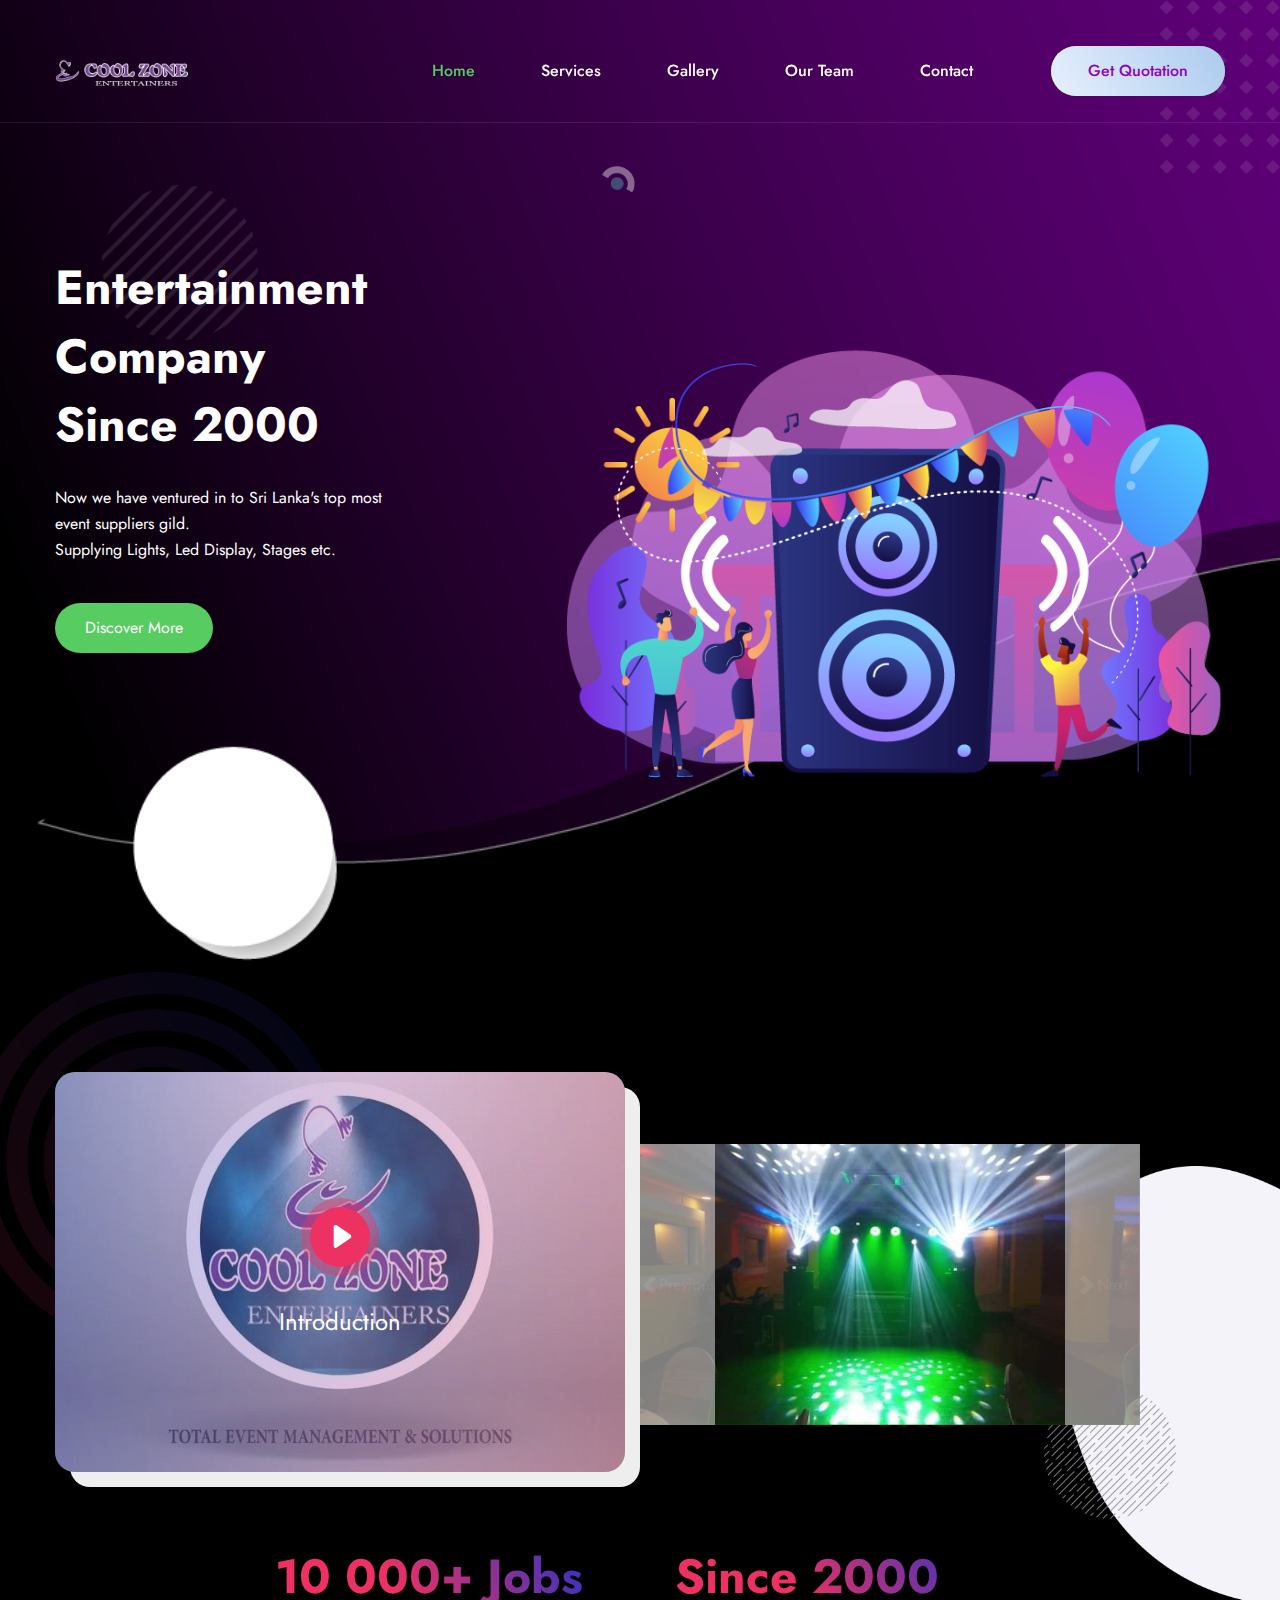
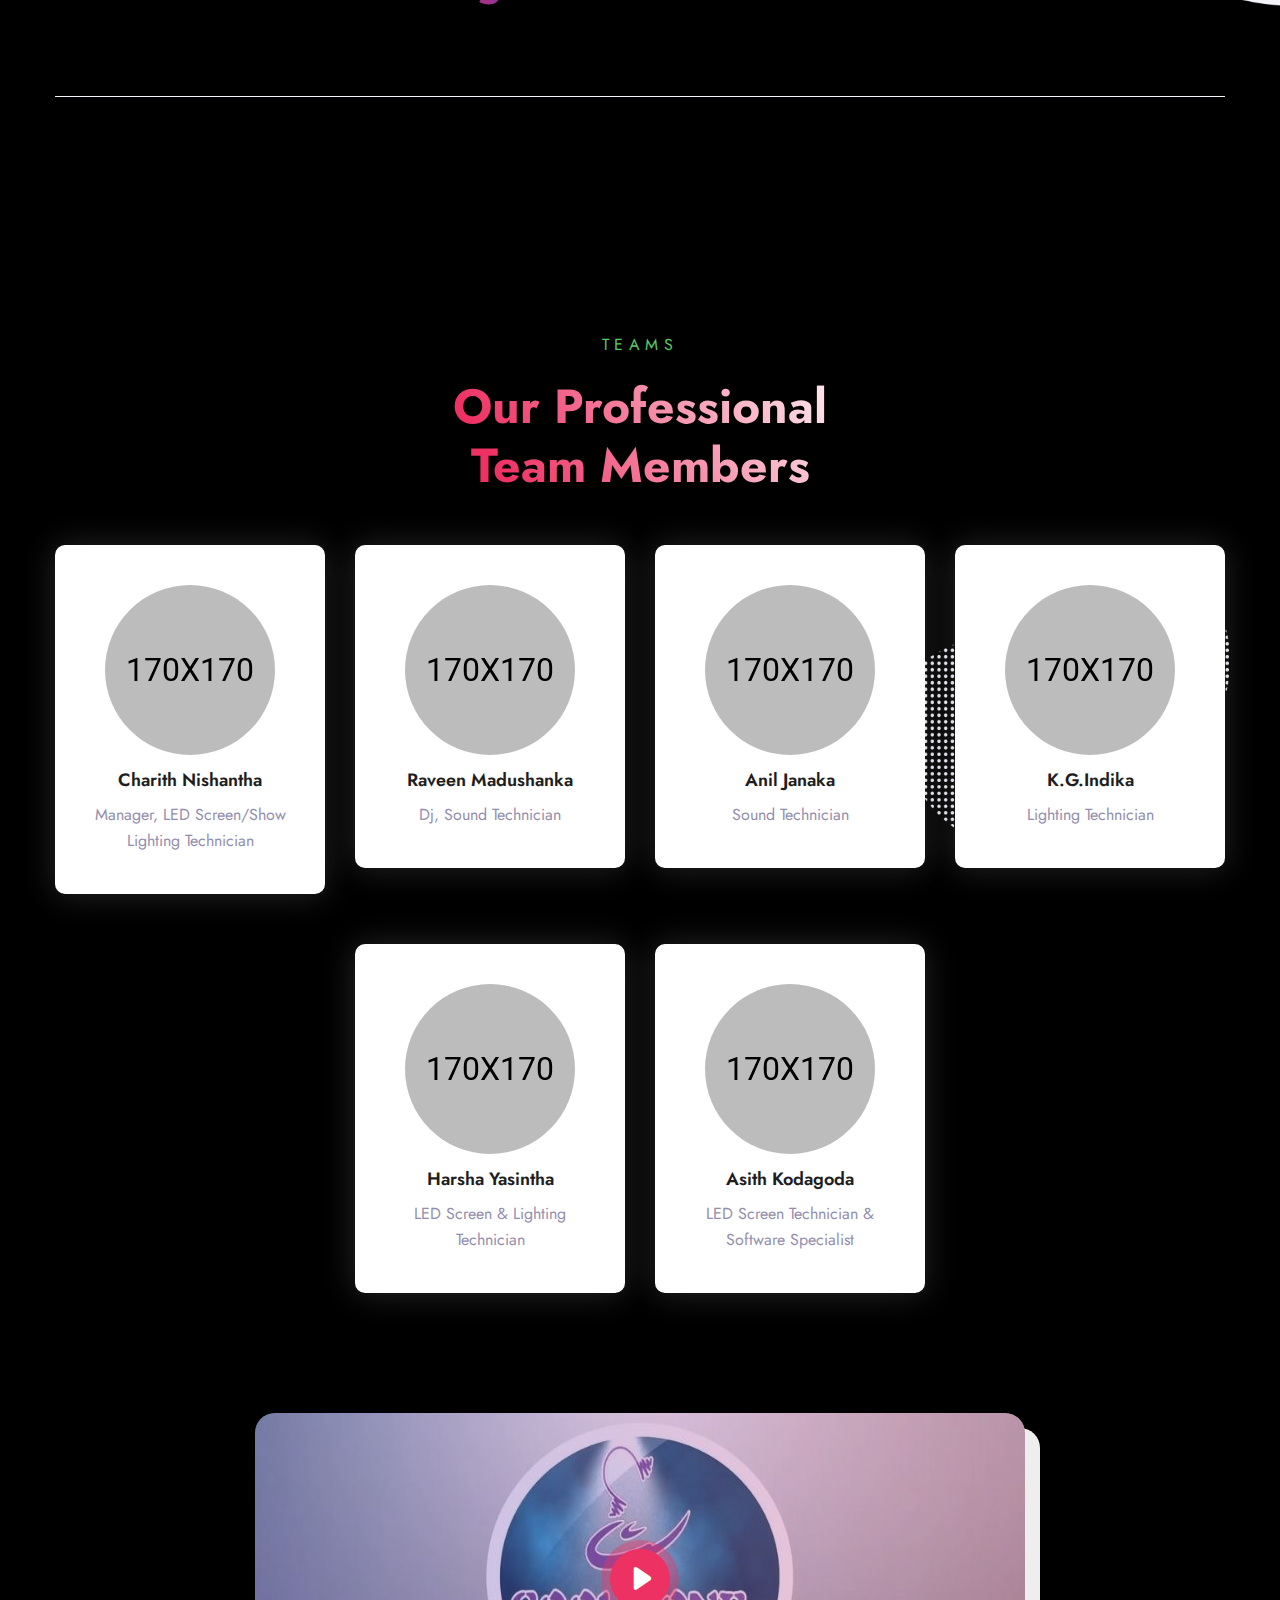
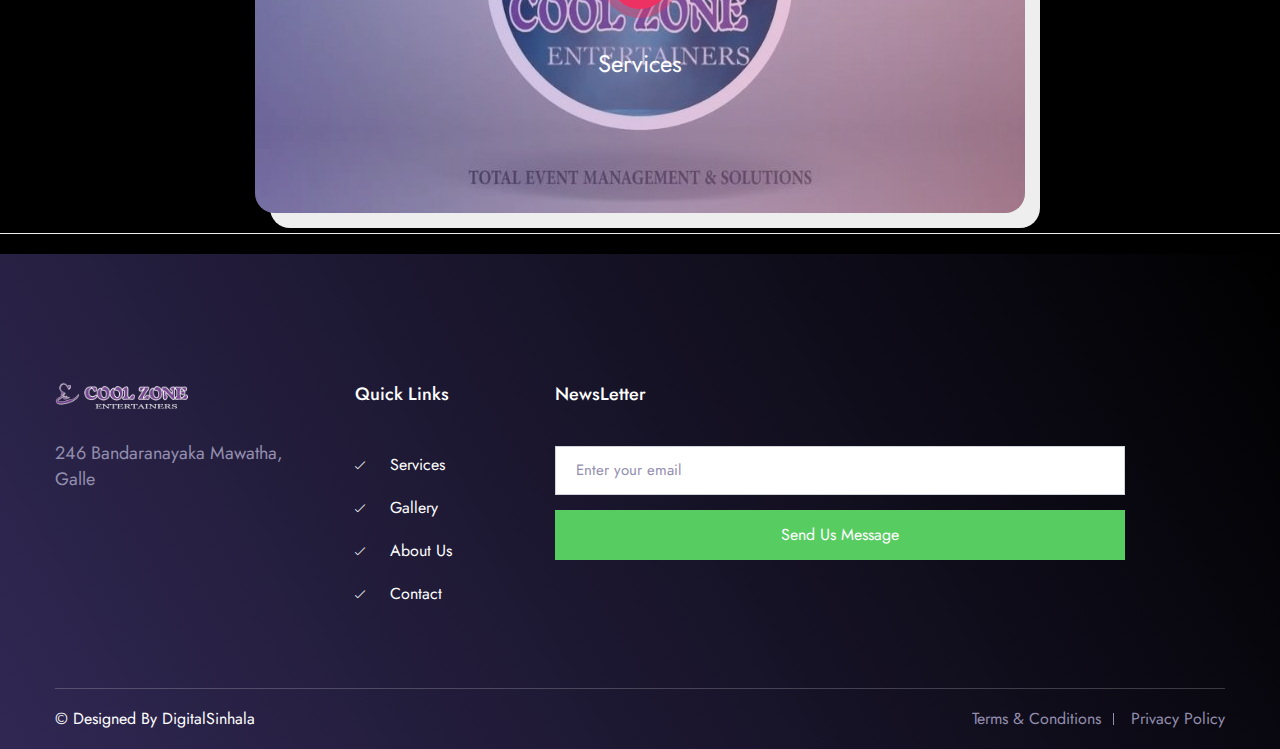
==== index.html @ 54a541ec "1.0" ====
<!DOCTYPE html>
<html lang="zxx">
<head>
    <meta charset="utf-8">
    <meta http-equiv="X-UA-Compatible" content="IE=edge">
    <meta name="viewport" content="width=device-width, initial-scale=1, maximum-scale=1, user-scalable=0">
    <title>Cool Zone Entertainers</title>

    <!-- Fav Icons -->
    <link rel="shortcut icon" href="assets/images/favicon.jpg" type="image/x-icon">

    <!-- Google Fonts -->
  	<link rel="stylesheet" href="https://fonts.googleapis.com/css2?family=Jost:wght@300;400;500;600;700&display=swap">

    <!-- Stylesheets -->
  	<link rel="stylesheet" href="assets/css/fontawesome-v5.9.0.min.css">
  	<link rel="stylesheet" href="assets/css/magnific-popup.min.css">
  	<link rel="stylesheet" href="assets/css/bootstrap.min.css">
  	<link rel="stylesheet" href="assets/css/spacing.min.css">
    <link rel="stylesheet" href="assets/css/flaticon.css">
    <link rel="stylesheet" href="assets/css/leaflet.min.css">
  	<link rel="stylesheet" href="assets/css/slick.min.css">
    <link rel="stylesheet" href="assets/css/menu.css">
    <link rel="stylesheet" href="https://www.w3schools.com/w3css/4/w3.css">
    <link href="https://cdn.jsdelivr.net/npm/bootstrap@5.0.0-beta3/dist/css/bootstrap.min.css" rel="stylesheet" integrity="sha384-eOJMYsd53ii+scO/bJGFsiCZc+5NDVN2yr8+0RDqr0Ql0h+rP48ckxlpbzKgwra6" crossorigin="anonymous">

    <!-- Main Style CSS -->
    <link rel="stylesheet" href="assets/css/style.css">
    <!-- Responsive CSS -->
    <link rel="stylesheet" href="assets/css/responsive.css">
    
    <!--[if lt IE 9]><script src="https://cdnjs.cloudflare.com/ajax/libs/html5shiv/3.7.3/html5shiv.js"></script><![endif]-->
    <script src="https://cdn.jsdelivr.net/npm/bootstrap@5.0.0-beta3/dist/js/bootstrap.bundle.min.js" integrity="sha384-JEW9xMcG8R+pH31jmWH6WWP0WintQrMb4s7ZOdauHnUtxwoG2vI5DkLtS3qm9Ekf" crossorigin="anonymous"></script>

</head>

<body>
	<div class="page-wrapper">

        <!-- Preloader -->
        <div class="preloader"></div>
        
        <!-- START Main Header -->
        <header class="main-header">

            <!-- Header-Upper -->
            <div class="header-upper">
                <div class="container clearfix">

                    <div class="header-inner d-lg-flex align-items-center">

                        <div class="logo-outer d-flex align-items-center">
                            <div class="logo"><a href="index.html"><img src="assets/images/logo.png" alt="Logo" ></a></div>
                        </div>

                        <div class="nav-outer clearfix ml-lg-auto">
                            <!-- Main Menu -->
                            <nav class="main-menu navbar-expand-lg">
                                <div class="navbar-header clearfix">
                                    <!-- Toggle Button -->
                                    <button type="button" class="navbar-toggle" data-toggle="collapse" data-target=".navbar-collapse">
                                        <span class="icon-bar"></span>
                                        <span class="icon-bar"></span>
                                        <span class="icon-bar"></span>
                                    </button>
                                </div>

                                <div class="navbar-collapse collapse clearfix">
                                    <ul class="navigation clearfix">
                                        <li class="current-menu-item"><a href="index.html">Home</a></li>
                                        
                                        <li><a href="services.html">Services</a></li>
                                        <li><a href="#gallery">Gallery</a></li>
                                        <li><a href="#team">Our Team</a></li>
                                        
                                           
                                        
                                        <li><a href="contact.html">Contact</a></li>
                                    </ul>
                                </div>
                            </nav>
                            <!-- Main Menu END -->
                        </div>

                        <div class="menu-btn">
                            <a href="#quote" class="theme-btn">Get Quotation</a>
                        </div>

                    </div>
                </div>
            </div>
            <!-- END Header Upper -->
        </header>
        <!-- END Main Header -->

        <!-- START Hero Section -->
	    <section class="hero-section">
            <div class="hero-circle-shape">
                <img src="assets/images/shape/hero-circle-shape.png" alt="Hero Circle Shape">
            </div>
            <div class="hero-dot-shape">
                <img src="assets/images/shape/hero-dot-shape.png" alt="Hero Dot Shape">
            </div>
            <div class="hero-moon-shape">
                <img src="assets/images/shape/hero-moon-shape.png" alt="Hero Moon Shape">
            </div>
            <div class="hero-right-shape">
                <img src="assets/images/shape/hero-right-shape.png" alt="Hero Right Shape">
            </div>
	        <div class="container">
                <div class="row align-items-center">
                    <div class="col-lg-5">
                        <div class="hero-content">
                            <h2>Entertainment Company Since 2000</h2>
                            <p>Now we have ventured in to Sri Lanka's top most event suppliers gild. <br>
                                Supplying Lights, Led Display, Stages etc. <br></p>
                            <a href="#services" class="theme-btn">Discover More</a>
                        </div>
                    </div>
                    <div class="col-lg-7">
                        <div class="hero-mobile-application">
                             <img src="assets/images/hero/mobile.png" alt="Mobile Application">
                        </div>
                    </div>
                </div>
	        </div>
	    </section>
        <!-- END Hero Section 

        <div class="partner-and-service">
            <div class="partner-shape">
                <img src="assets/images/shape/partner-shape.png" alt="Partner Shape">
            </div>
            

            <div class="service-shape">
                <img src="assets/images/shape/service-shape.png" alt="Service Shape">
            </div>
            <!-- START Service Section 
            <section id="services" class="service-section pb-90 rpb-70">
                <div class="container">
                    <div class="row justify-content-center">
                        <div class="col-lg-6 col-md-8">
                            <div class="section-heading text-center mb-80 rmb-40">
                                <span class="heading-title">Services</span>
                                <h2 style="font-size: large;">For Local & Destination Weddings, Events, Ceremonies, Seminars, Musicals, Outdoor & Indoor Shows....</h2>
                            </div>
                        </div>
                    </div>
                    <div class="row">
                        <div class="col-lg-4 p-0">
                            <div class="service-item">
                                <div class="service-icon">
                                    <img src="assets/images/service/icon1.png" alt="Service Icon">
                                </div>
                                <div class="service-content">
                                    <h5>Sound Systems</h5>
                                    
                                </div>
                            </div>
                        </div>
                        <div class="col-lg-4 p-0">
                            <div class="service-item service-active">
                                <div class="service-icon">
                                    <img src="assets/images/service/icon2.png" alt="Service Icon">
                                </div>
                                <div class="service-content">
                                    <h5>Professional Show Lighting, Indoor/Outdoor LED Screens</h5>
                                    
                                </div>
                            </div>
                        </div>
                        <div class="col-lg-4 p-0">
                            <div class="service-item">
                                <div class="service-icon">
                                    <img src="assets/images/service/icon3.png" alt="Service Icon">
                                </div>
                                <div class="service-content">
                                    <h5>Marquee</h5>
                                    
                                </div>
                            </div>
                        </div>
                        <div class="col-lg-4 p-0">
                            <div class="service-item service-active">
                                <div class="service-icon">
                                    <img src="assets/images/service/icon2.png" alt="Service Icon">
                                </div>
                                <div class="service-content">
                                    <h5>Dance Floor, Flooring</h5>
                                    
                                </div>
                            </div>
                        </div>
                        <div class="col-lg-4 p-0">
                            <div class="service-item">
                                <div class="service-icon">
                                    <img src="assets/images/service/icon3.png" alt="Service Icon">
                                </div>
                                <div class="service-content">
                                    <h5>Alloy Stages</h5>
                                    
                                </div>
                            </div>
                        </div>
                        <div class="col-lg-4 p-0">
                            <div class="service-item service-active">
                                <div class="service-icon">
                                    <img src="assets/images/service/icon2.png" alt="Service Icon">
                                </div>
                                <div class="service-content">
                                    <h5>Platforms</h5>
                                    
                                </div>
                            </div>
                        </div>
                        <div class="col-lg-4 p-0">
                            <div class="service-item">
                                <div class="service-icon">
                                    <img src="assets/images/service/icon1.png" alt="Service Icon">
                                </div>
                                <div class="service-content">
                                    <h5>Cross Back/Tiffany Chairs</h5>
                                    
                                </div>
                            </div>
                        </div>
                        <div class="col-lg-4 p-0">
                            <div class="service-item service-active">
                                <div class="service-icon">
                                    <img src="assets/images/service/icon2.png" alt="Service Icon">
                                </div>
                                <div class="service-content">
                                    <h5>Cutlery, Crockery, Glass Ware</h5>
                                    
                                </div>
                            </div>
                        </div>
                        <div class="col-lg-4 p-0">
                            <div class="service-item">
                                <div class="service-icon">
                                    <img src="assets/images/service/icon1.png" alt="Service Icon">
                                </div>
                                <div class="service-content">
                                    <h5>Generators</h5>
                                    
                                </div>
                            </div>
                        </div>

                    </div>
                </div>
            </section>
            <!-- END Service Section -->
        </div>

	    <div class="feature-and-funfact">
            <div class="feature-shape-one">
                <img src="assets/images/shape/feature-shape1.png" alt="Graph Shape One">
            </div>
            <div class="feature-shape-two">
                <img src="assets/images/shape/feature-shape2.png" alt="Graph Shape Two">
                <div class="feature-shape-three">
                    <img src="assets/images/shape/feature-shape3.png" alt="Graph Shape Three">
                </div>
            </div>
            <!-- START Feature Section -->
            <section id="gallery" class="feature-section pt-100 rpt-80 pb-40 rpb-90">
                <div class="container">
                    <div class="row align-items-center">

                    <div class="col-lg-6 col-md-8">
                        <div class="video-wrap">
                            <div class="video-content text-center">
                                <a href="https://www.youtube.com/embed/v=4sddX_DoO8g?rel=0&amp;controls=0&amp;showinfo=0&amp;autoplay=1" class="mfp-iframe video-play"><i class="flaticon-play"></i></a>
                                <h5>Introduction</h5>
                                
                            </div>
                            
                        </div>
                         &nbsp;&nbsp;&nbsp; 

                        
                            
                        </div>
                        <id id="carouselExampleIndicators" class="carousel slide" data-bs-ride="carousel" style="width: 500px; height: 100%;" >
                            <div class="carousel-indicators">
                              <button type="button" data-bs-target="#carouselExampleIndicators" data-bs-slide-to="0" class="active" aria-current="true" aria-label="Slide 1"></button>
                              <button type="button" data-bs-target="#carouselExampleIndicators" data-bs-slide-to="1" aria-label="Slide 2"></button>
                              <button type="button" data-bs-target="#carouselExampleIndicators" data-bs-slide-to="2" aria-label="Slide 3"></button>
                              <button type="button" data-bs-target="#carouselExampleIndicators" data-bs-slide-to="3" aria-label="Slide 4"></button>
                              <button type="button" data-bs-target="#carouselExampleIndicators" data-bs-slide-to="4" aria-label="Slide 5"></button>
                              <button type="button" data-bs-target="#carouselExampleIndicators" data-bs-slide-to="5" aria-label="Slide 6"></button>
                              <button type="button" data-bs-target="#carouselExampleIndicators" data-bs-slide-to="6" aria-label="Slide 7"></button>
                              <button type="button" data-bs-target="#carouselExampleIndicators" data-bs-slide-to="7" aria-label="Slide 8"></button>
                              <button type="button" data-bs-target="#carouselExampleIndicators" data-bs-slide-to="8" aria-label="Slide 9"></button>
                              <button type="button" data-bs-target="#carouselExampleIndicators" data-bs-slide-to="9" aria-label="Slide 10"></button>
                              <button type="button" data-bs-target="#carouselExampleIndicators" data-bs-slide-to="10" aria-label="Slide 11"></button>
                              <button type="button" data-bs-target="#carouselExampleIndicators" data-bs-slide-to="11" aria-label="Slide 12"></button>
                              <button type="button" data-bs-target="#carouselExampleIndicators" data-bs-slide-to="12" aria-label="Slide 13"></button>
                              <button type="button" data-bs-target="#carouselExampleIndicators" data-bs-slide-to="13" aria-label="Slide 14"></button>
                              <button type="button" data-bs-target="#carouselExampleIndicators" data-bs-slide-to="14" aria-label="Slide 15"></button>
                              <button type="button" data-bs-target="#carouselExampleIndicators" data-bs-slide-to="15" aria-label="Slide 16"></button>
                              <button type="button" data-bs-target="#carouselExampleIndicators" data-bs-slide-to="16" aria-label="Slide 17"></button>
                              <button type="button" data-bs-target="#carouselExampleIndicators" data-bs-slide-to="17" aria-label="Slide 18"></button>
                              <button type="button" data-bs-target="#carouselExampleIndicators" data-bs-slide-to="18" aria-label="Slide 19"></button>
                            </div>
                            <div class="carousel-inner" >
                              <div class="carousel-item active">
                                <img src="assets/images/gallery/img01.jpg" class="d-block w-100" alt="...">
                              </div>
                              <div class="carousel-item">
                                <img src="assets/images/gallery/img02.jpg" class="d-block w-100" alt="...">
                              </div>
                              <div class="carousel-item">
                                <img src="assets/images/gallery/img03.jpg" class="d-block w-100" alt="...">
                              </div>
                              <div class="carousel-item">
                                <img src="assets/images/gallery/img04.jpg" class="d-block w-100" alt="...">
                              </div>
                              <div class="carousel-item">
                                <img src="assets/images/gallery/img05.jpg" class="d-block w-100" alt="...">
                              </div>
                              <div class="carousel-item">
                                <img src="assets/images/gallery/img06.jpg" class="d-block w-100" alt="...">
                              </div>
                              <div class="carousel-item">
                                <img src="assets/images/gallery/img07.jpg" class="d-block w-100" alt="...">
                              </div>
                              <div class="carousel-item">
                                <img src="assets/images/gallery/img08.jpg" class="d-block w-100" alt="...">
                              </div>
                              <div class="carousel-item">
                                <img src="assets/images/gallery/img09.jpg" class="d-block w-100" alt="...">
                              </div>
                              <div class="carousel-item">
                                <img src="assets/images/gallery/img10.jpg" class="d-block w-100" alt="...">
                              </div>
                              <div class="carousel-item">
                                <img src="assets/images/gallery/img11.jpg" class="d-block w-100" alt="...">
                              </div>
                              <div class="carousel-item">
                                <img src="assets/images/gallery/img12.jpg" class="d-block w-100" alt="...">
                              </div>
                              <div class="carousel-item">
                                <img src="assets/images/gallery/img13.jpg" class="d-block w-100" alt="...">
                              </div>
                              <div class="carousel-item">
                                <img src="assets/images/gallery/img14.jpg" class="d-block w-100" alt="...">
                              </div>
                              <div class="carousel-item">
                                <img src="assets/images/gallery/img15.jpg" class="d-block w-100" alt="...">
                              </div>
                              <div class="carousel-item">
                                <img src="assets/images/gallery/img16.jpg" class="d-block w-100" alt="...">
                              </div>
                              <div class="carousel-item">
                                <img src="assets/images/gallery/img17.jpg" class="d-block w-100" alt="...">
                              </div>
                              <div class="carousel-item">
                                <img src="assets/images/gallery/img18.jpg" class="d-block w-100" alt="...">
                              </div>
                              <div class="carousel-item">
                                <img src="assets/images/gallery/img19.jpg" class="d-block w-100" alt="...">
                              </div>

                            </div>
                            <button class="carousel-control-prev" type="button" data-bs-target="#carouselExampleIndicators" data-bs-slide="prev">
                              <span class="carousel-control-prev-icon" aria-hidden="true"></span>
                              <span class="visually-hidden">Previous</span>
                            </button>
                            <button class="carousel-control-next" type="button" data-bs-target="#carouselExampleIndicators" data-bs-slide="next">
                              <span class="carousel-control-next-icon" aria-hidden="true"></span>
                              <span class="visually-hidden">Next</span>
                            </button>
                          </id>
    	            </div>
    	        </div>
            </section>
            <!-- END Feature Section -->

            <!-- START Fun Fact Section -->
            <section class="fun-fact-section pb-120 rpb-100">
                <div class="container">
                    <div class="fun-fact-wrap">
                        <div class="row justify-content-center">
                            <div class="col-lg-4 col-md-6">
                                <div class="fact-item">
                                    <h2>10 000+ Jobs </h2>
                                    <!--
                                         <h5></h5>-->
                                    
                                </div>
                            </div>
                            <div class="col-lg-4 col-md-6">
                                <div class="fact-item">
                                    <h2>Since 2000</h2>
                                                                        
                                </div>
                            </div>
                            


                        </div>
                    </div>
                </div>
            </section>
            <!-- END Fun Fact Section -->
	    </div>


	    <!-- START Team Section -->
	    <section id="team" class="team-section pt-115 rpt-95 pb-70 rpb-50">
            <div class="team-shape">
                <img src="assets/images/shape/team-shape.png" alt="Team Shape">
            </div>
	        <div class="container">
	            <div class="row justify-content-center">
                    <div class="col-lg-5 col-md-7">
                        <div class="section-heading text-center mb-50 rmb-40">
                            <span class="heading-title">Teams</span>
                            <h2>Our Professional Team Members</h2>
                        </div>
                    </div>
                </div>
	            <div class="row justify-content-center">
                    <div class="col-lg-3 col-md-6">
    	                <div class="team-member">
                            <div class="member-image">
                                <img src="assets/images/team/member1.jpg" alt="Team Member Image">
                            </div>
                            <div class="member-content">
                                <h6>Charith Nishantha</h6>
                                <span>Manager, LED Screen/Show Lighting Technician</span>
                            </div>
                            <ul class="social-style">
                                <li><a href="#"><i class="fab fa-facebook-f"></i></a></li>

                            </ul>
    	                </div>
                    </div>
                    <div class="col-lg-3 col-md-6">
    	                <div class="team-member">
                            <div class="member-image">
                                <img src="assets/images/team/member2.jpg" alt="Team Member Image">
                            </div>
                            <div class="member-content">
                                <h6>Raveen Madushanka</h6>
                                <span>Dj, Sound Technician</span>
                            </div>
                            <ul class="social-style">
                                <li><a href="#"><i class="fab fa-facebook-f"></i></a></li>
                                
                            </ul>
    	                </div>
                    </div>
                    <div class="col-lg-3 col-md-6">
                        <div class="team-member">
                            <div class="member-image">
                                <img src="assets/images/team/member3.jpg" alt="Team Member Image">
                            </div>
                            <div class="member-content">
                                <h6>Anil Janaka</h6>
                                <span>Sound Technician</span>
                            </div>
                            <ul class="social-style">
                                <li><a href="#"><i class="fab fa-facebook-f"></i></a></li>
                               
                            </ul>
                        </div>
                    </div>
                    <div class="col-lg-3 col-md-6">
                        <div class="team-member">
                            <div class="member-image">
                                <img src="assets/images/team/member4.jpg" alt="Team Member Image">
                            </div>
                            <div class="member-content">
                                <h6>K.G.Indika</h6>
                                <span>Lighting Technician</span>
                            </div>
                            <ul class="social-style">
                                <li><a href="#"><i class="fab fa-facebook-f"></i></a></li>
                                
                            </ul>
                        </div>
                    </div>
                    <div class="col-lg-3 col-md-6">
                        <div class="team-member">
                            <div class="member-image">
                                <img src="assets/images/team/member4.jpg" alt="Team Member Image">
                            </div>
                            <div class="member-content">
                                <h6>Harsha Yasintha</h6>
                                <span>LED Screen & Lighting Technician</span>
                            </div>
                            <ul class="social-style">
                                <li><a href="#"><i class="fab fa-facebook-f"></i></a></li>
                                
                            </ul>
                        </div>
                    </div>
                    <div class="col-lg-3 col-md-6">
                        <div class="team-member">
                            <div class="member-image">
                                <img src="assets/images/team/member4.jpg" alt="Team Member Image">
                            </div>
                            <div class="member-content">
                                <h6>Asith Kodagoda</h6>
                                <span>LED Screen Technician & Software Specialist</span>
                            </div>
                            <ul class="social-style">
                                <li><a href="#"><i class="fab fa-facebook-f"></i></a></li>
                                
                            </ul>
                        </div>
                    </div>
	            </div>
	        </div>
	    </section>
	    <!-- END Team Section -->

        <!-- START Video Section -->
        <section class="video-section">
            <div class="container">
                <div class="row justify-content-center">
                    <div class="col-lg-8">
                        <div class="video-wrap">
                            <div class="video-content text-center">
                                <a href="https://www.youtube.com/watch?v=aStCZJlDPTc" class="mfp-iframe video-play"><i class="flaticon-play"></i></a>
                                <h5>Services</h5>
                                
                            </div>
                            
                        </div>
                        
                    </div>
                    
                </div>
            </div>
        </section>
        <hr style="color: white; size: 10px;">
        <!-- END Video Section -->

        

        

	    <!-- START Main Footer -->
	   
                    <!-- START Main Footer -->
        <footer class="main-footer pt-120 rpt-100">
            <div class="container">
                <div class="row">
                    <div class="col-lg-3">
                        <div class="widget logo-widget">
                            <a href="index.html"><img src="assets/images/logo.png" alt="Logo"></a> <br> <br>
                            <p style="font-size: large;">246 Bandaranayaka Mawatha, <br> Galle</p>
                            
                        </div>
                        
                    </div>
                    
                    <div class="col-lg-2 col-sm-6">
                        <div class="widget menu-widget">
                            <h6 class="widget-title">Quick Links</h6>
                            <ul>
                                <li><a href="services.html">Services</a></li>
                                <li><a href="#gallery">Gallery</a></li>
                                <li><a href="about-us.html">About Us</a></li>
                                <li><a href="contact.html">Contact</a></li>
                            </ul>
                        </div>
                    </div>
                    
                    <div class="col-lg-6 col-sm-6">
                        <div class="widget subscribe-widget">
                            <h6 class="widget-title">NewsLetter</h6>
                            <form action="#" method="post" name="subscribe-form" class="subscribe-form">
                                <div class="form-group">
                                    <input type="email" name="email-address" value="" class="form-control" placeholder="Enter your email" required="">
                                    <button type="submit" class="subscribe-submit">Send Us Message</button>
                                </div>
                            </form>
                        </div>
                    </div>
                </div>
            </div>
            
            <!-- Copyright Area-->
            <div class="copyright-area mt-25">
               <div class="container">
                    <div class="copyright-inner">
                        <div class="copyright-wrap order-2 order-md-1">
                            
                            <a href="http://digitalsinhala.xyz" style="color: white;" target="_blank"> &copy; Designed By DigitalSinhala</a>
                        </div>
                        <!-- footer menu -->
                        <ul class="footer-menu order-1 order-md-2">
                            <li><a href="#">Terms & Conditions</a></li>
                            <li><a href="#">Privacy Policy</a></li>
                        </ul>
                    </div>
                </div>
            </div>
        </footer>
        <!-- END Main Footer -->


    </div>
    <!--End pagewrapper-->

    <!-- Scroll Top Button -->
    <button class="scroll-top scroll-to-target" data-target="html"><i class="fas fa-chevron-up"></i></button>

    
    <!-- jQuery Plugins -->
    <script src="assets/js/jquery-3.6.0.min.js"></script>
    <script src="assets/js/jquery.magnific-popup.min.js"></script>
    <script src="assets/js/bootstrap.min.js"></script>
    <script src="assets/js/leaflet.min.js"></script>
    <script src="assets/js/slick.min.js"></script>

    <!-- Custom Script -->
    <script src="assets/js/script.js"></script>

</body>
</html>
---- assets/css/spacing.min.css ----
/****************************************************** */
/****************  Padding Margin Spacing ************* */
/****************************************************** */
.p-5{padding:5px!important}.p-10{padding:10px}.p-15{padding:15px}.p-20{padding:20px}.p-25{padding:25px}.p-30{padding:30px}.p-35{padding:35px}.p-40{padding:40px}.p-45{padding:45px}.p-50{padding:50px}.p-55{padding:55px}.p-60{padding:60px}.p-65{padding:65px}.p-70{padding:70px}.p-75{padding:75px}.p-80{padding:80px}.p-85{padding:85px}.p-90{padding:90px}.p-95{padding:95px}.p-100{padding:100px}.p-105{padding:105px}.p-110{padding:110px}.p-115{padding:115px}.p-120{padding:120px}.p-125{padding:125px}.p-130{padding:130px}.p-135{padding:135px}.p-140{padding:140px}.p-145{padding:145px}.p-150{padding:150px}.p-155{padding:155px}.p-160{padding:160px}.p-165{padding:165px}.p-170{padding:170px}.p-175{padding:175px}.p-180{padding:180px}.p-185{padding:185px}.p-190{padding:190px}.p-195{padding:195px}.p-200{padding:200px}.p-205{padding:205px}.p-210{padding:210px}.p-215{padding:215px}.p-220{padding:220px}.p-225{padding:225px}.p-230{padding:230px}.p-235{padding:235px}.p-240{padding:240px}.p-245{padding:245px}.p-250{padding:250px}.pt-5,.py-5{padding-top:5px!important}.pt-10,.py-10{padding-top:10px}.pt-15,.py-15{padding-top:15px}.pt-20,.py-20{padding-top:20px}.pt-25,.py-25{padding-top:25px}.pt-30,.py-30{padding-top:30px}.pt-35,.py-35{padding-top:35px}.pt-40,.py-40{padding-top:40px}.pt-45,.py-45{padding-top:45px}.pt-50,.py-50{padding-top:50px}.pt-55,.py-55{padding-top:55px}.pt-60,.py-60{padding-top:60px}.pt-65,.py-65{padding-top:65px}.pt-70,.py-70{padding-top:70px}.pt-75,.py-75{padding-top:75px}.pt-80,.py-80{padding-top:80px}.pt-85,.py-85{padding-top:85px}.pt-90,.py-90{padding-top:90px}.pt-95,.py-95{padding-top:95px}.pt-100,.py-100{padding-top:100px}.pt-105,.py-105{padding-top:105px}.pt-110,.py-110{padding-top:110px}.pt-115,.py-115{padding-top:115px}.pt-120,.py-120{padding-top:120px}.pt-125,.py-125{padding-top:125px}.pt-130,.py-130{padding-top:130px}.pt-135,.py-135{padding-top:135px}.pt-140,.py-140{padding-top:140px}.pt-145,.py-145{padding-top:145px}.pt-150,.py-150{padding-top:150px}.pt-155,.py-155{padding-top:155px}.pt-160,.py-160{padding-top:160px}.pt-165,.py-165{padding-top:165px}.pt-170,.py-170{padding-top:170px}.pt-175,.py-175{padding-top:175px}.pt-180,.py-180{padding-top:180px}.pt-185,.py-185{padding-top:185px}.pt-190,.py-190{padding-top:190px}.pt-195,.py-195{padding-top:195px}.pt-200,.py-200{padding-top:200px}.pt-205,.py-205{padding-top:205px}.pt-210,.py-210{padding-top:210px}.pt-215,.py-215{padding-top:215px}.pt-220,.py-220{padding-top:220px}.pt-225,.py-225{padding-top:225px}.pt-230,.py-230{padding-top:230px}.pt-235,.py-235{padding-top:235px}.pt-240,.py-240{padding-top:240px}.pt-245,.py-245{padding-top:245px}.pt-250,.py-250{padding-top:250px}.pr-5,.px-5{padding-right:5px!important}.pr-10,.px-10{padding-right:10px}.pr-15,.px-15{padding-right:15px}.pr-20,.px-20{padding-right:20px}.pr-25,.px-25{padding-right:25px}.pr-30,.px-30{padding-right:30px}.pr-35,.px-35{padding-right:35px}.pr-40,.px-40{padding-right:40px}.pr-45,.px-45{padding-right:45px}.pr-50,.px-50{padding-right:50px}.pr-55,.px-55{padding-right:55px}.pr-60,.px-60{padding-right:60px}.pr-65,.px-65{padding-right:65px}.pr-70,.px-70{padding-right:70px}.pr-75,.px-75{padding-right:75px}.pr-80,.px-80{padding-right:80px}.pr-85,.px-85{padding-right:85px}.pr-90,.px-90{padding-right:90px}.pr-95,.px-95{padding-right:95px}.pr-100,.px-100{padding-right:100px}.pr-105,.px-105{padding-right:105px}.pr-110,.px-110{padding-right:110px}.pr-115,.px-115{padding-right:115px}.pr-120,.px-120{padding-right:120px}.pr-125,.px-125{padding-right:125px}.pr-130,.px-130{padding-right:130px}.pr-135,.px-135{padding-right:135px}.pr-140,.px-140{padding-right:140px}.pr-145,.px-145{padding-right:145px}.pr-150,.px-150{padding-right:150px}.pr-155,.px-155{padding-right:155px}.pr-160,.px-160{padding-right:160px}.pr-165,.px-165{padding-right:165px}.pr-170,.px-170{padding-right:170px}.pr-175,.px-175{padding-right:175px}.pr-180,.px-180{padding-right:180px}.pr-185,.px-185{padding-right:185px}.pr-190,.px-190{padding-right:190px}.pr-195,.px-195{padding-right:195px}.pr-200,.px-200{padding-right:200px}.pr-205,.px-205{padding-right:205px}.pr-210,.px-210{padding-right:210px}.pr-215,.px-215{padding-right:215px}.pr-220,.px-220{padding-right:220px}.pr-225,.px-225{padding-right:225px}.pr-230,.px-230{padding-right:230px}.pr-235,.px-235{padding-right:235px}.pr-240,.px-240{padding-right:240px}.pr-245,.px-245{padding-right:245px}.pr-250,.px-250{padding-right:250px}.pb-5,.py-5{padding-bottom:5px!important}.pb-10,.py-10{padding-bottom:10px}.pb-15,.py-15{padding-bottom:15px}.pb-20,.py-20{padding-bottom:20px}.pb-25,.py-25{padding-bottom:25px}.pb-30,.py-30{padding-bottom:30px}.pb-35,.py-35{padding-bottom:35px}.pb-40,.py-40{padding-bottom:40px}.pb-45,.py-45{padding-bottom:45px}.pb-50,.py-50{padding-bottom:50px}.pb-55,.py-55{padding-bottom:55px}.pb-60,.py-60{padding-bottom:60px}.pb-65,.py-65{padding-bottom:65px}.pb-70,.py-70{padding-bottom:70px}.pb-75,.py-75{padding-bottom:75px}.pb-80,.py-80{padding-bottom:80px}.pb-85,.py-85{padding-bottom:85px}.pb-90,.py-90{padding-bottom:90px}.pb-95,.py-95{padding-bottom:95px}.pb-100,.py-100{padding-bottom:100px}.pb-105,.py-105{padding-bottom:105px}.pb-110,.py-110{padding-bottom:110px}.pb-115,.py-115{padding-bottom:115px}.pb-120,.py-120{padding-bottom:120px}.pb-125,.py-125{padding-bottom:125px}.pb-130,.py-130{padding-bottom:130px}.pb-135,.py-135{padding-bottom:135px}.pb-140,.py-140{padding-bottom:140px}.pb-145,.py-145{padding-bottom:145px}.pb-150,.py-150{padding-bottom:150px}.pb-155,.py-155{padding-bottom:155px}.pb-160,.py-160{padding-bottom:160px}.pb-165,.py-165{padding-bottom:165px}.pb-170,.py-170{padding-bottom:170px}.pb-175,.py-175{padding-bottom:175px}.pb-180,.py-180{padding-bottom:180px}.pb-185,.py-185{padding-bottom:185px}.pb-190,.py-190{padding-bottom:190px}.pb-195,.py-195{padding-bottom:195px}.pb-200,.py-200{padding-bottom:200px}.pb-205,.py-205{padding-bottom:205px}.pb-210,.py-210{padding-bottom:210px}.pb-215,.py-215{padding-bottom:215px}.pb-220,.py-220{padding-bottom:220px}.pb-225,.py-225{padding-bottom:225px}.pb-230,.py-230{padding-bottom:230px}.pb-235,.py-235{padding-bottom:235px}.pb-240,.py-240{padding-bottom:240px}.pb-245,.py-245{padding-bottom:245px}.pb-250,.py-250{padding-bottom:250px}.pl-5,.px-5{padding-left:5px!important}.pl-10,.px-10{padding-left:10px}.pl-15,.px-15{padding-left:15px}.pl-20,.px-20{padding-left:20px}.pl-25,.px-25{padding-left:25px}.pl-30,.px-30{padding-left:30px}.pl-35,.px-35{padding-left:35px}.pl-40,.px-40{padding-left:40px}.pl-45,.px-45{padding-left:45px}.pl-50,.px-50{padding-left:50px}.pl-55,.px-55{padding-left:55px}.pl-60,.px-60{padding-left:60px}.pl-65,.px-65{padding-left:65px}.pl-70,.px-70{padding-left:70px}.pl-75,.px-75{padding-left:75px}.pl-80,.px-80{padding-left:80px}.pl-85,.px-85{padding-left:85px}.pl-90,.px-90{padding-left:90px}.pl-95,.px-95{padding-left:95px}.pl-100,.px-100{padding-left:100px}.pl-105,.px-105{padding-left:105px}.pl-110,.px-110{padding-left:110px}.pl-115,.px-115{padding-left:115px}.pl-120,.px-120{padding-left:120px}.pl-125,.px-125{padding-left:125px}.pl-130,.px-130{padding-left:130px}.pl-135,.px-135{padding-left:135px}.pl-140,.px-140{padding-left:140px}.pl-145,.px-145{padding-left:145px}.pl-150,.px-150{padding-left:150px}.pl-155,.px-155{padding-left:155px}.pl-160,.px-160{padding-left:160px}.pl-165,.px-165{padding-left:165px}.pl-170,.px-170{padding-left:170px}.pl-175,.px-175{padding-left:175px}.pl-180,.px-180{padding-left:180px}.pl-185,.px-185{padding-left:185px}.pl-190,.px-190{padding-left:190px}.pl-195,.px-195{padding-left:195px}.pl-200,.px-200{padding-left:200px}.pl-205,.px-205{padding-left:205px}.pl-210,.px-210{padding-left:210px}.pl-215,.px-215{padding-left:215px}.pl-220,.px-220{padding-left:220px}.pl-225,.px-225{padding-left:225px}.pl-230,.px-230{padding-left:230px}.pl-235,.px-235{padding-left:235px}.pl-240,.px-240{padding-left:240px}.pl-245,.px-245{padding-left:245px}.pl-250,.px-250{padding-left:250px}.m-5{margin:5px!important}.m-10{margin:10px}.m-15{margin:15px}.m-20{margin:20px}.m-25{margin:25px}.m-30{margin:30px}.m-35{margin:35px}.m-40{margin:40px}.m-45{margin:45px}.m-50{margin:50px}.m-55{margin:55px}.m-60{margin:60px}.m-65{margin:65px}.m-70{margin:70px}.m-75{margin:75px}.m-80{margin:80px}.m-85{margin:85px}.m-90{margin:90px}.m-95{margin:95px}.m-100{margin:100px}.m-105{margin:105px}.m-110{margin:110px}.m-115{margin:115px}.m-120{margin:120px}.m-125{margin:125px}.m-130{margin:130px}.m-135{margin:135px}.m-140{margin:140px}.m-145{margin:145px}.m-150{margin:150px}.m-155{margin:155px}.m-160{margin:160px}.m-165{margin:165px}.m-170{margin:170px}.m-175{margin:175px}.m-180{margin:180px}.m-185{margin:185px}.m-190{margin:190px}.m-195{margin:195px}.m-200{margin:200px}.m-205{margin:205px}.m-210{margin:210px}.m-215{margin:215px}.m-220{margin:220px}.m-225{margin:225px}.m-230{margin:230px}.m-235{margin:235px}.m-240{margin:240px}.m-245{margin:245px}.m-250{margin:250px}.mt-5,.my-5{margin-top:5px!important}.mt-10,.my-10{margin-top:10px}.mt-15,.my-15{margin-top:15px}.mt-20,.my-20{margin-top:20px}.mt-25,.my-25{margin-top:25px}.mt-30,.my-30{margin-top:30px}.mt-35,.my-35{margin-top:35px}.mt-40,.my-40{margin-top:40px}.mt-45,.my-45{margin-top:45px}.mt-50,.my-50{margin-top:50px}.mt-55,.my-55{margin-top:55px}.mt-60,.my-60{margin-top:60px}.mt-65,.my-65{margin-top:65px}.mt-70,.my-70{margin-top:70px}.mt-75,.my-75{margin-top:75px}.mt-80,.my-80{margin-top:80px}.mt-85,.my-85{margin-top:85px}.mt-90,.my-90{margin-top:90px}.mt-95,.my-95{margin-top:95px}.mt-100,.my-100{margin-top:100px}.mt-105,.my-105{margin-top:105px}.mt-110,.my-110{margin-top:110px}.mt-115,.my-115{margin-top:115px}.mt-120,.my-120{margin-top:120px}.mt-125,.my-125{margin-top:125px}.mt-130,.my-130{margin-top:130px}.mt-135,.my-135{margin-top:135px}.mt-140,.my-140{margin-top:140px}.mt-145,.my-145{margin-top:145px}.mt-150,.my-150{margin-top:150px}.mt-155,.my-155{margin-top:155px}.mt-160,.my-160{margin-top:160px}.mt-165,.my-165{margin-top:165px}.mt-170,.my-170{margin-top:170px}.mt-175,.my-175{margin-top:175px}.mt-180,.my-180{margin-top:180px}.mt-185,.my-185{margin-top:185px}.mt-190,.my-190{margin-top:190px}.mt-195,.my-195{margin-top:195px}.mt-200,.my-200{margin-top:200px}.mt-205,.my-205{margin-top:205px}.mt-210,.my-210{margin-top:210px}.mt-215,.my-215{margin-top:215px}.mt-220,.my-220{margin-top:220px}.mt-225,.my-225{margin-top:225px}.mt-230,.my-230{margin-top:230px}.mt-235,.my-235{margin-top:235px}.mt-240,.my-240{margin-top:240px}.mt-245,.my-245{margin-top:245px}.mt-250,.my-250{margin-top:250px}.mr-5,.mx-5{margin-right:5px!important}.mr-10,.mx-10{margin-right:10px}.mr-15,.mx-15{margin-right:15px}.mr-20,.mx-20{margin-right:20px}.mr-25,.mx-25{margin-right:25px}.mr-30,.mx-30{margin-right:30px}.mr-35,.mx-35{margin-right:35px}.mr-40,.mx-40{margin-right:40px}.mr-45,.mx-45{margin-right:45px}.mr-50,.mx-50{margin-right:50px}.mr-55,.mx-55{margin-right:55px}.mr-60,.mx-60{margin-right:60px}.mr-65,.mx-65{margin-right:65px}.mr-70,.mx-70{margin-right:70px}.mr-75,.mx-75{margin-right:75px}.mr-80,.mx-80{margin-right:80px}.mr-85,.mx-85{margin-right:85px}.mr-90,.mx-90{margin-right:90px}.mr-95,.mx-95{margin-right:95px}.mr-100,.mx-100{margin-right:100px}.mr-105,.mx-105{margin-right:105px}.mr-110,.mx-110{margin-right:110px}.mr-115,.mx-115{margin-right:115px}.mr-120,.mx-120{margin-right:120px}.mr-125,.mx-125{margin-right:125px}.mr-130,.mx-130{margin-right:130px}.mr-135,.mx-135{margin-right:135px}.mr-140,.mx-140{margin-right:140px}.mr-145,.mx-145{margin-right:145px}.mr-150,.mx-150{margin-right:150px}.mr-155,.mx-155{margin-right:155px}.mr-160,.mx-160{margin-right:160px}.mr-165,.mx-165{margin-right:165px}.mr-170,.mx-170{margin-right:170px}.mr-175,.mx-175{margin-right:175px}.mr-180,.mx-180{margin-right:180px}.mr-185,.mx-185{margin-right:185px}.mr-190,.mx-190{margin-right:190px}.mr-195,.mx-195{margin-right:195px}.mr-200,.mx-200{margin-right:200px}.mr-205,.mx-205{margin-right:205px}.mr-210,.mx-210{margin-right:210px}.mr-215,.mx-215{margin-right:215px}.mr-220,.mx-220{margin-right:220px}.mr-225,.mx-225{margin-right:225px}.mr-230,.mx-230{margin-right:230px}.mr-235,.mx-235{margin-right:235px}.mr-240,.mx-240{margin-right:240px}.mr-245,.mx-245{margin-right:245px}.mr-250,.mx-250{margin-right:250px}.mb-5,.my-5{margin-bottom:5px!important}.mb-10,.my-10{margin-bottom:10px}.mb-15,.my-15{margin-bottom:15px}.mb-20,.my-20{margin-bottom:20px}.mb-25,.my-25{margin-bottom:25px}.mb-30,.my-30{margin-bottom:30px}.mb-35,.my-35{margin-bottom:35px}.mb-40,.my-40{margin-bottom:40px}.mb-45,.my-45{margin-bottom:45px}.mb-50,.my-50{margin-bottom:50px}.mb-55,.my-55{margin-bottom:55px}.mb-60,.my-60{margin-bottom:60px}.mb-65,.my-65{margin-bottom:65px}.mb-70,.my-70{margin-bottom:70px}.mb-75,.my-75{margin-bottom:75px}.mb-80,.my-80{margin-bottom:80px}.mb-85,.my-85{margin-bottom:85px}.mb-90,.my-90{margin-bottom:90px}.mb-95,.my-95{margin-bottom:95px}.mb-100,.my-100{margin-bottom:100px}.mb-105,.my-105{margin-bottom:105px}.mb-110,.my-110{margin-bottom:110px}.mb-115,.my-115{margin-bottom:115px}.mb-120,.my-120{margin-bottom:120px}.mb-125,.my-125{margin-bottom:125px}.mb-130,.my-130{margin-bottom:130px}.mb-135,.my-135{margin-bottom:135px}.mb-140,.my-140{margin-bottom:140px}.mb-145,.my-145{margin-bottom:145px}.mb-150,.my-150{margin-bottom:150px}.mb-155,.my-155{margin-bottom:155px}.mb-160,.my-160{margin-bottom:160px}.mb-165,.my-165{margin-bottom:165px}.mb-170,.my-170{margin-bottom:170px}.mb-175,.my-175{margin-bottom:175px}.mb-180,.my-180{margin-bottom:180px}.mb-185,.my-185{margin-bottom:185px}.mb-190,.my-190{margin-bottom:190px}.mb-195,.my-195{margin-bottom:195px}.mb-200,.my-200{margin-bottom:200px}.mb-205,.my-205{margin-bottom:205px}.mb-210,.my-210{margin-bottom:210px}.mb-215,.my-215{margin-bottom:215px}.mb-220,.my-220{margin-bottom:220px}.mb-225,.my-225{margin-bottom:225px}.mb-230,.my-230{margin-bottom:230px}.mb-235,.my-235{margin-bottom:235px}.mb-240,.my-240{margin-bottom:240px}.mb-245,.my-245{margin-bottom:245px}.mb-250,.my-250{margin-bottom:250px}.ml-5,.mx-5{margin-left:5px!important}.ml-10,.mx-10{margin-left:10px}.ml-15,.mx-15{margin-left:15px}.ml-20,.mx-20{margin-left:20px}.ml-25,.mx-25{margin-left:25px}.ml-30,.mx-30{margin-left:30px}.ml-35,.mx-35{margin-left:35px}.ml-40,.mx-40{margin-left:40px}.ml-45,.mx-45{margin-left:45px}.ml-50,.mx-50{margin-left:50px}.ml-55,.mx-55{margin-left:55px}.ml-60,.mx-60{margin-left:60px}.ml-65,.mx-65{margin-left:65px}.ml-70,.mx-70{margin-left:70px}.ml-75,.mx-75{margin-left:75px}.ml-80,.mx-80{margin-left:80px}.ml-85,.mx-85{margin-left:85px}.ml-90,.mx-90{margin-left:90px}.ml-95,.mx-95{margin-left:95px}.ml-100,.mx-100{margin-left:100px}.ml-105,.mx-105{margin-left:105px}.ml-110,.mx-110{margin-left:110px}.ml-115,.mx-115{margin-left:115px}.ml-120,.mx-120{margin-left:120px}.ml-125,.mx-125{margin-left:125px}.ml-130,.mx-130{margin-left:130px}.ml-135,.mx-135{margin-left:135px}.ml-140,.mx-140{margin-left:140px}.ml-145,.mx-145{margin-left:145px}.ml-150,.mx-150{margin-left:150px}.ml-155,.mx-155{margin-left:155px}.ml-160,.mx-160{margin-left:160px}.ml-165,.mx-165{margin-left:165px}.ml-170,.mx-170{margin-left:170px}.ml-175,.mx-175{margin-left:175px}.ml-180,.mx-180{margin-left:180px}.ml-185,.mx-185{margin-left:185px}.ml-190,.mx-190{margin-left:190px}.ml-195,.mx-195{margin-left:195px}.ml-200,.mx-200{margin-left:200px}.ml-205,.mx-205{margin-left:205px}.ml-210,.mx-210{margin-left:210px}.ml-215,.mx-215{margin-left:215px}.ml-220,.mx-220{margin-left:220px}.ml-225,.mx-225{margin-left:225px}.ml-230,.mx-230{margin-left:230px}.ml-235,.mx-235{margin-left:235px}.ml-240,.mx-240{margin-left:240px}.ml-245,.mx-245{margin-left:245px}.ml-250,.mx-250{margin-left:250px}
/****************************************************** */
/*********** Responsive Padding Margin Spacing ******** */
/****************************************************** */
@media only screen and (max-width:991px){.rp-0{padding:0!important}.rp-5{padding:5px!important}.rp-10{padding:10px}.rp-15{padding:15px}.rp-20{padding:20px}.rp-25{padding:25px}.rp-30{padding:30px}.rp-35{padding:35px}.rp-40{padding:40px}.rp-45{padding:45px}.rp-50{padding:50px}.rp-55{padding:55px}.rp-60{padding:60px}.rp-65{padding:65px}.rp-70{padding:70px}.rp-75{padding:75px}.rp-80{padding:80px}.rp-85{padding:85px}.rp-90{padding:90px}.rp-95{padding:95px}.rp-100{padding:100px}.rp-105{padding:105px}.rp-110{padding:110px}.rp-115{padding:115px}.rp-120{padding:120px}.rp-125{padding:125px}.rp-130{padding:130px}.rp-135{padding:135px}.rp-140{padding:140px}.rp-145{padding:145px}.rp-150{padding:150px}.rpt-0,.rpy-0{padding-top:0!important}.rpt-5,.rpy-5{padding-top:5px!important}.rpt-10,.rpy-10{padding-top:10px}.rpt-15,.rpy-15{padding-top:15px}.rpt-20,.rpy-20{padding-top:20px}.rpt-25,.rpy-25{padding-top:25px}.rpt-30,.rpy-30{padding-top:30px}.rpt-35,.rpy-35{padding-top:35px}.rpt-40,.rpy-40{padding-top:40px}.rpt-45,.rpy-45{padding-top:45px}.rpt-50,.rpy-50{padding-top:50px}.rpt-55,.rpy-55{padding-top:55px}.rpt-60,.rpy-60{padding-top:60px}.rpt-65,.rpy-65{padding-top:65px}.rpt-70,.rpy-70{padding-top:70px}.rpt-75,.rpy-75{padding-top:75px}.rpt-80,.rpy-80{padding-top:80px}.rpt-85,.rpy-85{padding-top:85px}.rpt-90,.rpy-90{padding-top:90px}.rpt-95,.rpy-95{padding-top:95px}.rpt-100,.rpy-100{padding-top:100px}.rpt-105,.rpy-105{padding-top:105px}.rpt-110,.rpy-110{padding-top:110px}.rpt-115,.rpy-115{padding-top:115px}.rpt-120,.rpy-120{padding-top:120px}.rpt-125,.rpy-125{padding-top:125px}.rpt-130,.rpy-130{padding-top:130px}.rpt-135,.rpy-135{padding-top:135px}.rpt-140,.rpy-140{padding-top:140px}.rpt-145,.rpy-145{padding-top:145px}.rpt-150,.rpy-150{padding-top:150px}.rpr-0,.rpx-0{padding-right:0!important}.rpr-5,.rpx-5{padding-right:5px!important}.rpr-10,.rpx-10{padding-right:10px}.rpr-15,.rpx-15{padding-right:15px!important}.rpr-20,.rpx-20{padding-right:20px}.rpr-25,.rpx-25{padding-right:25px}.rpr-30,.rpx-30{padding-right:30px}.rpr-35,.rpx-35{padding-right:35px}.rpr-40,.rpx-40{padding-right:40px}.rpr-45,.rpx-45{padding-right:45px}.rpr-50,.rpx-50{padding-right:50px}.rpr-55,.rpx-55{padding-right:55px}.rpr-60,.rpx-60{padding-right:60px}.rpr-65,.rpx-65{padding-right:65px}.rpr-70,.rpx-70{padding-right:70px}.rpr-75,.rpx-75{padding-right:75px}.rpr-80,.rpx-80{padding-right:80px}.rpr-85,.rpx-85{padding-right:85px}.rpr-90,.rpx-90{padding-right:90px}.rpr-95,.rpx-95{padding-right:95px}.rpr-100,.rpx-100{padding-right:100px}.rpr-105,.rpx-105{padding-right:105px}.rpr-110,.rpx-110{padding-right:110px}.rpr-115,.rpx-115{padding-right:115px}.rpr-120,.rpx-120{padding-right:120px}.rpr-125,.rpx-125{padding-right:125px}.rpr-130,.rpx-130{padding-right:130px}.rpr-135,.rpx-135{padding-right:135px}.rpr-140,.rpx-140{padding-right:140px}.rpr-145,.rpx-145{padding-right:145px}.rpr-150,.rpx-150{padding-right:150px}.rpb-0,.rpy-0{padding-bottom:0!important}.rpb-5,.rpy-5{padding-bottom:5px!important}.rpb-10,.rpy-10{padding-bottom:10px}.rpb-15,.rpy-15{padding-bottom:15px}.rpb-20,.rpy-20{padding-bottom:20px}.rpb-25,.rpy-25{padding-bottom:25px}.rpb-30,.rpy-30{padding-bottom:30px}.rpb-35,.rpy-35{padding-bottom:35px}.rpb-40,.rpy-40{padding-bottom:40px}.rpb-45,.rpy-45{padding-bottom:45px}.rpb-50,.rpy-50{padding-bottom:50px}.rpb-55,.rpy-55{padding-bottom:55px}.rpb-60,.rpy-60{padding-bottom:60px}.rpb-65,.rpy-65{padding-bottom:65px}.rpb-70,.rpy-70{padding-bottom:70px}.rpb-75,.rpy-75{padding-bottom:75px}.rpb-80,.rpy-80{padding-bottom:80px}.rpb-85,.rpy-85{padding-bottom:85px}.rpb-90,.rpy-90{padding-bottom:90px}.rpb-95,.rpy-95{padding-bottom:95px}.rpb-100,.rpy-100{padding-bottom:100px}.rpb-105,.rpy-105{padding-bottom:105px}.rpb-110,.rpy-110{padding-bottom:110px}.rpb-115,.rpy-115{padding-bottom:115px}.rpb-120,.rpy-120{padding-bottom:120px}.rpb-125,.rpy-125{padding-bottom:125px}.rpb-130,.rpy-130{padding-bottom:130px}.rpb-135,.rpy-135{padding-bottom:135px}.rpb-140,.rpy-140{padding-bottom:140px}.rpb-145,.rpy-145{padding-bottom:145px}.rpb-150,.rpy-150{padding-bottom:150px}.rpl-0,.rpx-0{padding-left:0!important}.rpl-5,.rpx-5{padding-left:5px!important}.rpl-10,.rpx-10{padding-left:10px}.rpl-15,.rpx-15{padding-left:15px!important}.rpl-20,.rpx-20{padding-left:20px}.rpl-25,.rpx-25{padding-left:25px}.rpl-30,.rpx-30{padding-left:30px}.rpl-35,.rpx-35{padding-left:35px}.rpl-40,.rpx-40{padding-left:40px}.rpl-45,.rpx-45{padding-left:45px}.rpl-50,.rpx-50{padding-left:50px}.rpl-55,.rpx-55{padding-left:55px}.rpl-60,.rpx-60{padding-left:60px}.rpl-65,.rpx-65{padding-left:65px}.rpl-70,.rpx-70{padding-left:70px}.rpl-75,.rpx-75{padding-left:75px}.rpl-80,.rpx-80{padding-left:80px}.rpl-85,.rpx-85{padding-left:85px}.rpl-90,.rpx-90{padding-left:90px}.rpl-95,.rpx-95{padding-left:95px}.rpl-100,.rpx-100{padding-left:100px}.rpl-105,.rpx-105{padding-left:105px}.rpl-110,.rpx-110{padding-left:110px}.rpl-115,.rpx-115{padding-left:115px}.rpl-120,.rpx-120{padding-left:120px}.rpl-125,.rpx-125{padding-left:125px}.rpl-130,.rpx-130{padding-left:130px}.rpl-135,.rpx-135{padding-left:135px}.rpl-140,.rpx-140{padding-left:140px}.rpl-145,.rpx-145{padding-left:145px}.rpl-150,.rpx-150{padding-left:150px}.rm-0{margin:0!important}.rm-5{margin:5px!important}.rm-10{margin:10px}.rm-15{margin:15px}.rm-20{margin:20px}.rm-25{margin:25px}.rm-30{margin:30px}.rm-35{margin:35px}.rm-40{margin:40px}.rm-45{margin:45px}.rm-50{margin:50px}.rm-55{margin:55px}.rm-60{margin:60px}.rm-65{margin:65px}.rm-70{margin:70px}.rm-75{margin:75px}.rm-80{margin:80px}.rm-85{margin:85px}.rm-90{margin:90px}.rm-95{margin:95px}.rm-100{margin:100px}.rm-105{margin:105px}.rm-110{margin:110px}.rm-115{margin:115px}.rm-120{margin:120px}.rm-125{margin:125px}.rm-130{margin:130px}.rm-135{margin:135px}.rm-140{margin:140px}.rm-145{margin:145px}.rm-150{margin:150px}.rmt-0,.rmy-0{margin-top:0!important}.rmt-5,.rmy-5{margin-top:5px!important}.rmt-10,.rmy-10{margin-top:10px}.rmt-15,.rmy-15{margin-top:15px}.rmt-20,.rmy-20{margin-top:20px}.rmt-25,.rmy-25{margin-top:25px}.rmt-30,.rmy-30{margin-top:30px}.rmt-35,.rmy-35{margin-top:35px}.rmt-40,.rmy-40{margin-top:40px}.rmt-45,.rmy-45{margin-top:45px}.rmt-50,.rmy-50{margin-top:50px}.rmt-55,.rmy-55{margin-top:55px}.rmt-60,.rmy-60{margin-top:60px}.rmt-65,.rmy-65{margin-top:65px}.rmt-70,.rmy-70{margin-top:70px}.rmt-75,.rmy-75{margin-top:75px}.rmt-80,.rmy-80{margin-top:80px}.rmt-85,.rmy-85{margin-top:85px}.rmt-90,.rmy-90{margin-top:90px}.rmt-95,.rmy-95{margin-top:95px}.rmt-100,.rmy-100{margin-top:100px}.rmt-105,.rmy-105{margin-top:105px}.rmt-110,.rmy-110{margin-top:110px}.rmt-115,.rmy-115{margin-top:115px}.rmt-120,.rmy-120{margin-top:120px}.rmt-125,.rmy-125{margin-top:125px}.rmt-130,.rmy-130{margin-top:130px}.rmt-135,.rmy-135{margin-top:135px}.rmt-140,.rmy-140{margin-top:140px}.rmt-145,.rmy-145{margin-top:145px}.rmt-150,.rmy-150{margin-top:150px}.rmr-0,.rmx-0{margin-right:0!important}.rmr-5,.rmx-5{margin-right:5px!important}.rmr-10,.rmx-10{margin-right:10px}.rmr-15,.rmx-15{margin-right:15px}.rmr-20,.rmx-20{margin-right:20px}.rmr-25,.rmx-25{margin-right:25px}.rmr-30,.rmx-30{margin-right:30px}.rmr-35,.rmx-35{margin-right:35px}.rmr-40,.rmx-40{margin-right:40px}.rmr-45,.rmx-45{margin-right:45px}.rmr-50,.rmx-50{margin-right:50px}.rmr-55,.rmx-55{margin-right:55px}.rmr-60,.rmx-60{margin-right:60px}.rmr-65,.rmx-65{margin-right:65px}.rmr-70,.rmx-70{margin-right:70px}.rmr-75,.rmx-75{margin-right:75px}.rmr-80,.rmx-80{margin-right:80px}.rmr-85,.rmx-85{margin-right:85px}.rmr-90,.rmx-90{margin-right:90px}.rmr-95,.rmx-95{margin-right:95px}.rmr-100,.rmx-100{margin-right:100px}.rmr-105,.rmx-105{margin-right:105px}.rmr-110,.rmx-110{margin-right:110px}.rmr-115,.rmx-115{margin-right:115px}.rmr-120,.rmx-120{margin-right:120px}.rmr-125,.rmx-125{margin-right:125px}.rmr-130,.rmx-130{margin-right:130px}.rmr-135,.rmx-135{margin-right:135px}.rmr-140,.rmx-140{margin-right:140px}.rmr-145,.rmx-145{margin-right:145px}.rmr-150,.rmx-150{margin-right:150px}.rmb-0,.rmy-0{margin-bottom:0!important}.rmb-5,.rmy-5{margin-bottom:5px!important}.rmb-10,.rmy-10{margin-bottom:10px}.rmb-15,.rmy-15{margin-bottom:15px}.rmb-20,.rmy-20{margin-bottom:20px}.rmb-25,.rmy-25{margin-bottom:25px}.rmb-30,.rmy-30{margin-bottom:30px}.rmb-35,.rmy-35{margin-bottom:35px}.rmb-40,.rmy-40{margin-bottom:40px}.rmb-45,.rmy-45{margin-bottom:45px}.rmb-50,.rmy-50{margin-bottom:50px}.rmb-55,.rmy-55{margin-bottom:55px}.rmb-60,.rmy-60{margin-bottom:60px}.rmb-65,.rmy-65{margin-bottom:65px}.rmb-70,.rmy-70{margin-bottom:70px}.rmb-75,.rmy-75{margin-bottom:75px}.rmb-80,.rmy-80{margin-bottom:80px}.rmb-85,.rmy-85{margin-bottom:85px}.rmb-90,.rmy-90{margin-bottom:90px}.rmb-95,.rmy-95{margin-bottom:95px}.rmb-100,.rmy-100{margin-bottom:100px}.rmb-105,.rmy-105{margin-bottom:105px}.rmb-110,.rmy-110{margin-bottom:110px}.rmb-115,.rmy-115{margin-bottom:115px}.rmb-120,.rmy-120{margin-bottom:120px}.rmb-125,.rmy-125{margin-bottom:125px}.rmb-130,.rmy-130{margin-bottom:130px}.rmb-135,.rmy-135{margin-bottom:135px}.rmb-140,.rmy-140{margin-bottom:140px}.rmb-145,.rmy-145{margin-bottom:145px}.rmb-150,.rmy-150{margin-bottom:150px}.rml-0,.rmx-0{margin-left:0!important}.rml-5,.rmx-5{margin-left:5px!important}.rml-10,.rmx-10{margin-left:10px}.rml-15,.rmx-15{margin-left:15px}.rml-20,.rmx-20{margin-left:20px}.rml-25,.rmx-25{margin-left:25px}.rml-30,.rmx-30{margin-left:30px}.rml-35,.rmx-35{margin-left:35px}.rml-40,.rmx-40{margin-left:40px}.rml-45,.rmx-45{margin-left:45px}.rml-50,.rmx-50{margin-left:50px}.rml-55,.rmx-55{margin-left:55px}.rml-60,.rmx-60{margin-left:60px}.rml-65,.rmx-65{margin-left:65px}.rml-70,.rmx-70{margin-left:70px}.rml-75,.rmx-75{margin-left:75px}.rml-80,.rmx-80{margin-left:80px}.rml-85,.rmx-85{margin-left:85px}.rml-90,.rmx-90{margin-left:90px}.rml-95,.rmx-95{margin-left:95px}.rml-100,.rmx-100{margin-left:100px}.rml-105,.rmx-105{margin-left:105px}.rml-110,.rmx-110{margin-left:110px}.rml-115,.rmx-115{margin-left:115px}.rml-120,.rmx-120{margin-left:120px}.rml-125,.rmx-125{margin-left:125px}.rml-130,.rmx-130{margin-left:130px}.rml-135,.rmx-135{margin-left:135px}.rml-140,.rmx-140{margin-left:140px}.rml-145,.rmx-145{margin-left:145px}.rml-150,.rmx-150{margin-left:150px}}
---- assets/css/flaticon.css ----
/*
  	Flaticon icon font: Flaticon
  	Creation date: 03/03/2021 12:31
  	*/

@font-face {
  font-family: "Flaticon";
  src: url("../fonts/Flaticon.eot");
  src: url("../fonts/Flaticon.eot?#iefix") format("embedded-opentype"),
       url("../fonts/Flaticon.woff2") format("woff2"),
       url("../fonts/Flaticon.woff") format("woff"),
       url("../fonts/Flaticon.ttf") format("truetype"),
       url("../fonts/Flaticon.svg#Flaticon") format("svg");
  font-weight: normal;
  font-style: normal;
}

@media screen and (-webkit-min-device-pixel-ratio:0) {
  @font-face {
    font-family: "Flaticon";
    src: url("../fonts/Flaticon.svg#Flaticon") format("svg");
  }
}

[class^="flaticon-"]:before, [class*=" flaticon-"]:before,
[class^="flaticon-"]:after, [class*=" flaticon-"]:after {   
  font-family: Flaticon;
  font-style: normal;
}

.flaticon-file:before { content: "\f100"; }
.flaticon-cone:before { content: "\f101"; }
.flaticon-easel:before { content: "\f102"; }
.flaticon-wall-clock:before { content: "\f103"; }
.flaticon-right-quote-sign:before { content: "\f104"; }
.flaticon-play:before { content: "\f105"; }
.flaticon-check:before { content: "\f106"; }
.flaticon-search:before { content: "\f107"; }
.flaticon-check-box:before { content: "\f108"; }
.flaticon-globe:before { content: "\f109"; }
.flaticon-mail:before { content: "\f10a"; }
.flaticon-phone-call:before { content: "\f10b"; }
---- assets/css/menu.css ----
/****************************************************** */
/******************  Main Header style **************** */
/****************************************************** */
.main-header {
  position: fixed;
  left: 0px;
  top: 0px;
  width: 100%;
  z-index: 999;
  padding-top: 20px;
  border-bottom: 1px solid rgba(229, 229, 229, 0.1);
  -webkit-transition: all 500ms ease;
  transition: all 500ms ease;
}

.main-header:before {
  position: absolute;
  height: 100%;
  width: 100%;
  content: "";
  top: 0;
  left: 0;
  opacity: 0;
  z-index: -999;
  -webkit-transition: all 500ms ease;
  transition: all 500ms ease;
  box-shadow: 0px 0px 30px 0px rgba(87, 95, 245, 0.1);
  background: transparent linear-gradient(240deg, #8000a3 0%, #000000 100%) 0%
    0% no-repeat padding-box;
}

.main-header.fixed-header:before {
  opacity: 1;
}

.fixed-header {
  padding-top: 0;
}

.bg-gradient:before {
  position: absolute;
  height: 100%;
  width: 100%;
  top: 0;
  left: 0;
  opacity: 0;
  -webkit-transition: all 500ms ease;
  transition: all 500ms ease;
  background: transparent linear-gradient(240deg, #8000a3 0%, #000000 100%) 0%
    0% no-repeat padding-box;
}

.main-header.bg-gradient:before {
  opacity: 1;
}

.header-inner {
  position: relative;
  -webkit-transition: all 500ms ease;
  transition: all 500ms ease;
}

/** Header Main Menu */

.main-menu .navbar-collapse {
  padding: 0px;
}

.main-menu .navigation li {
  float: left;
  padding: 38px 33px;
}

.main-menu .navigation li.dropdown > a {
  position: relative;
}

.main-menu .navigation li.dropdown > a:after {
  content: "\f078";
  position: absolute;
  top: 3px;
  right: -20px;
  font-size: 10px;
  font-weight: 600;
  font-family: "Font Awesome 5 Free";
}

.main-menu .navigation li.dropdown .dropdown-btn {
  position: absolute;
  right: 10px;
  top: 0;
  width: 50px;
  height: 39px;
  color: #eeeeee69;
  display: none;
  cursor: pointer;
  line-height: 43px;
  text-align: center;
  border-left: 1px solid #eeeeee0f;
}

.main-menu .navigation li a {
  opacity: 1;
  display: block;
  color: #ffffff;
  font-size: 16px;
  font-weight: 500;
  position: relative;
  text-transform: capitalize;
  -webkit-transition: all 500ms ease;
  transition: all 500ms ease;
}

.main-menu .navigation li:hover > a,
.main-menu .navigation li.current-menu-item > a {
  color: #57cc61;
}

.main-menu .navigation li ul {
  position: absolute;
  left: 0;
  top: 100%;
  min-width: 200px;
  z-index: 100;
  display: none;
  background: #ffffff;
  border-radius: 0 0 5px 5px;
  box-shadow: inset 0 0 0 10px #ffffff, 0 5px 15px -5px rgba(0, 0, 0, 0.2);
}

.main-menu .navigation li ul li {
  width: 100%;
  padding: 7px 20px;
  border-bottom: 1px solid #cccccc;
}

.main-menu .navigation li ul li:last-child {
  border-bottom: none;
}

.main-menu .navigation li ul li a {
  padding: 8px 5px;
  line-height: 24px;
  color: #3a3064;
  font-weight: 500;
  text-transform: capitalize;
}

.main-menu .navigation li ul li ul {
  left: 100%;
  top: 0%;
}

.main-menu .navbar-header {
  display: none;
}

.main-menu .navbar-header .navbar-toggle {
  float: right;
  padding: 4px 0;
  cursor: pointer;
  background: transparent;
}

.main-menu .navbar-header .navbar-toggle .icon-bar {
  height: 2px;
  width: 30px;
  display: block;
  margin: 7px 5px;
  background: #ffffff94;
}

.menu-btn {
  margin-left: 45px;
}

.menu-btn .theme-btn {
  color: #9202b7;
  font-weight: 500;
  padding: 12px 37px;
}

.menu-btn .theme-btn:before {
  opacity: 1;
  background: transparent linear-gradient(240deg, #accbee 0%, #e7f0fd 100%) 0%
    0% no-repeat padding-box;
}

.menu-btn .theme-btn:hover:before {
  opacity: 0;
}

.menu-btn .theme-btn:hover {
  color: #ffffff;
  background: #57cc61;
}

@media only screen and (max-width: 1199px) {
  .main-menu .navigation li {
    padding: 38px 22px;
  }
  .menu-btn {
    margin-left: 30px;
  }
}

/* Mobile Menu */

@media only screen and (max-width: 991px) {
  .header-inner {
    padding: 15px 0;
  }
  .fixed-header {
    top: 0;
  }
  .menu-btn {
    display: none;
  }
  .main-menu .navigation li:before {
    content: none;
  }
  .main-header .header-upper .container-fluid {
    padding: 0;
  }
  .main-header .logo-outer {
    position: absolute;
    width: 155px;
    top: 17px;
    -webkit-transition: all 500ms ease;
    transition: all 500ms ease;
  }
  .main-menu {
    width: 100%;
  }
  .main-menu .navbar-header {
    display: block;
  }
  .main-menu .navigation {
    overflow: auto;
    max-height: 310px;
    margin: 50px 0 25px;
  }
  .main-menu .navigation li {
    float: none;
    padding: 0 20px;
    border-top: 1px solid #eeeeee0f;
  }
  .main-menu .navigation li:last-child {
    border-bottom: 1px solid #eeeeee0f;
  }
  .main-menu .navigation li.dropdown .dropdown-btn {
    display: block;
  }
  .main-menu .navigation li a {
    padding: 8px 10px;
    line-height: 22px;
  }
  .main-menu .navigation li a:after {
    display: none;
  }
  .main-menu .navigation li ul {
    position: relative;
    display: none;
    width: 100%;
    -webkit-box-shadow: none;
    box-shadow: none;
    background: transparent;
  }
  .main-menu .navigation li ul:after {
    display: block;
    clear: both;
    content: "";
  }
  .main-menu .navigation li ul li {
    padding: 0 20px;
    border-bottom: none;
  }
  .main-menu .navigation li ul li a {
    color: #ffffff;
  }
  .main-menu .navigation li ul li ul {
    left: auto;
  }
}
---- assets/css/style.css ----
/********************************************************** */
/***********************  Xshapp ************************* */
/**********************************************************

    TABLE OF CONTENT
    ========================

    01. Default CSS
    02. Hero Section
    03. Page Banner
    04. Partner Section
    05. Service Section
    06. Feature Section
    07. Fun Fact Section
    08. Discover Tools Section
    09. Application Section
    10. Pricing Section
    11. Testimonial Section
    12. Team Section
    13. Video Section
    14. App Screen Section
    15. Blog Section
    16. About Page Video Section
    17. Blog Details
    18. Contact Page
    19. Main Footer


/****************************************************** */
/*******************  01. Default CSS ***************** */
/****************************************************** */
* {
  margin: 0;
  padding: 0;
  border: none;
  outline: none;
  box-shadow: none;
  -webkit-box-shadow: none;
}

body {
  color: #938eae;
  background-color: #000000;
  font-size: 16px;
  font-weight: 400;
  line-height: 26px;
  font-family: "Jost", sans-serif;
}

a {
  color: #3a3064;
  cursor: pointer;
  outline: none;
  text-decoration: none;
  transition: 0.5s;
  -webkit-transition: 0.5s;
}

a:hover,
a:focus,
a:visited {
  outline: none;
  color: #1d32cc;
  text-decoration: none;
}

h1,
h2,
h3,
h4,
h5,
h6 {
  color: #3a3064;
  line-height: 1.22;
  font-family: "Jost", sans-serif;
}

h1,
h2,
h3 {
  font-weight: 700;
}

h4,
h5,
h6 {
  font-weight: 500;
}

h1 {
  font-size: 55px;
}

h2 {
  font-size: 48px;
}

h3 {
  font-size: 36px;
}

h4 {
  font-size: 30px;
}

h5 {
  font-size: 24px;
}

h6 {
  font-size: 18px;
}

ul,
li {
  list-style: none;
  padding: 0;
  margin: 0;
}

img {
  max-width: 100%;
  display: inline-block;
}

.page-wrapper {
  position: relative;
  margin: 0 auto;
  width: 100%;
  min-width: 300px;
  overflow: hidden;
}

header:after,
section:after,
footer:after {
  display: block;
  clear: both;
  content: "";
}

/** Button style **/
.theme-btn,
a.theme-btn {
  z-index: 1;
  color: #ffffff;
  cursor: pointer;
  min-width: 150px;
  transition: 0.7s;
  text-align: center;
  padding: 12px 30px;
  position: relative;
  border-radius: 25px;
  background: #57cc61;
  display: inline-block;
}

.theme-btn:before,
a.theme-btn:before {
  position: absolute;
  content: "";
  top: 0;
  left: 0;
  opacity: 0;
  z-index: -1;
  width: 100%;
  height: 100%;
  transition: 0.7s;
  border-radius: 25px;
  background: transparent linear-gradient(240deg, #accbee 0%, #e7f0fd 100%) 0%
    0% no-repeat padding-box;
}

.theme-btn:hover:before,
a.theme-btn:hover:before {
  opacity: 1;
}

.theme-btn:hover,
a.theme-btn:hover {
  color: #9202b7;
  background: transparent;
}

/*** Social Style One ***/
.social-style li {
  display: inline-block;
}

.social-style li a {
  width: 40px;
  height: 40px;
  margin: 0 1px;
  color: #1d32cc;
  font-size: 18px;
  line-height: 40px;
  border-radius: 50%;
  text-align: center;
  background: #ffffff;
  transition: all 0.4s;
  display: inline-block;
  box-shadow: -0.71px 0.71px 32px #c0c0c033;
}

.social-style li a:hover {
  color: #ffffff;
  background: #1d32cc;
}

.social-style li:first-child a {
  margin-left: 0;
}

.social-style li:last-child a {
  margin-right: 0;
}

/* List Style One */
.list-style-one li {
  display: flex;
  font-weight: 600;
  margin-bottom: 10px;
}

.list-style-one li:before {
  font-size: 12px;
  font-weight: 400;
  content: "\f108";
  margin-right: 15px;
  font-family: "Flaticon";
}

/*** Preloader style ***/
.preloader {
  position: fixed;
  left: 0;
  top: 0;
  width: 100%;
  height: 100%;
  z-index: 9999999;
  background-color: #ffffff;
  background-position: center center;
  background-repeat: no-repeat;
  background-image: url(../images/preloader.gif);
}

button:focus {
  outline: 0;
}

.overlay {
  position: relative;
}

.overlay:before {
  position: absolute;
  content: "";
  width: 100%;
  height: 100%;
  left: 0;
  top: 0;
  background: #f7f6fc;
  opacity: 0.8;
}

.overlay * {
  z-index: 2;
  position: relative;
}

/****************************************************** */
/******************* 02. Hero Section  **************** */
/****************************************************** */
.hero-section {
  padding-top: 125px;
  position: relative;
  background: url(../images/hero/hero-bg.png);
  background-position: inherit;
  background-size: cover;
}

.hero-content {
  max-width: 345px;
  padding-bottom: 200px;
}

.hero-content h2 {
  color: #ffffff;
  line-height: 1.43;
  margin-bottom: 25px;
}

.hero-content p {
  color: #ffffff;
  margin-bottom: 40px;
}

.hero-circle-shape {
  position: absolute;
  top: 19%;
  left: 8%;
  width: 12.172%;
  -webkit-animation: down-up-two 8s infinite linear;
  animation: down-up-two 8s infinite linear;
  -webkit-animation-timing-function: cubic-bezier(0.54, 0.085, 0.5, 0.92);
  animation-timing-function: cubic-bezier(0.54, 0.085, 0.5, 0.92);
  -webkit-animation-duration: 5s;
  animation-duration: 5s;
}

.hero-dot-shape {
  position: absolute;
  bottom: 20%;
  left: 18%;
  width: 1.448%;
  -webkit-animation: animationRoundTopBottom 25s infinite linear;
  animation: animationRoundTopBottom 25s infinite linear;
}

.hero-moon-shape {
  position: absolute;
  top: 17%;
  left: 47%;
  width: 2.59%;
  -webkit-animation: animationRoundTopBottomTwo 25s infinite linear;
  animation: animationRoundTopBottomTwo 25s infinite linear;
}

.hero-right-shape {
  position: absolute;
  top: 0;
  right: 0;
  width: 9.491%;
}

@-webkit-keyframes down-up-one {
  0% {
    -webkit-transform: rotateX(0deg) translateY(0px);
    transform: rotateX(0deg) translateY(0px);
  }
  50% {
    -webkit-transform: rotateX(0deg) translateY(18px);
    transform: rotateX(0deg) translateY(18px);
  }
  100% {
    -webkit-transform: rotateX(0deg) translateY(0px);
    transform: rotateX(0deg) translateY(0px);
  }
}

@keyframes down-up-one {
  0% {
    -webkit-transform: rotateX(0deg) translateY(0px);
    transform: rotateX(0deg) translateY(0px);
  }
  50% {
    -webkit-transform: rotateX(0deg) translateY(18px);
    transform: rotateX(0deg) translateY(18px);
  }
  100% {
    -webkit-transform: rotateX(0deg) translateY(0px);
    transform: rotateX(0deg) translateY(0px);
  }
}

@-webkit-keyframes down-up-two {
  0% {
    -webkit-transform: rotateX(0deg) translate(0px);
    transform: rotateX(0deg) translate(0px);
  }
  50% {
    -webkit-transform: rotateX(0deg) translate(18px, -18px);
    transform: rotateX(0deg) translate(18px, -18px);
  }
  100% {
    -webkit-transform: rotateX(0deg) translate(0px);
    transform: rotateX(0deg) translate(0px);
  }
}

@keyframes down-up-two {
  0% {
    -webkit-transform: rotateX(0deg) translate(0px);
    transform: rotateX(0deg) translate(0px);
  }
  50% {
    -webkit-transform: rotateX(0deg) translate(18px, -18px);
    transform: rotateX(0deg) translate(18px, -18px);
  }
  100% {
    -webkit-transform: rotateX(0deg) translate(0px);
    transform: rotateX(0deg) translate(0px);
  }
}

@-webkit-keyframes animationRoundTopBottom {
  0% {
    -webkit-transform: translate(0px, 0px) rotate(0deg);
    transform: translate(0px, 0px) rotate(0deg);
  }
  25% {
    -webkit-transform: translate(150px, 0px) rotate(90deg);
    transform: translate(150px, 0px) rotate(90deg);
  }
  50% {
    -webkit-transform: translate(160px, -140px) rotate(180deg);
    transform: translate(160px, -140px) rotate(180deg);
  }
  75% {
    -webkit-transform: translate(-30px, -170px) rotate(270deg);
    transform: translate(-30px, -170px) rotate(270deg);
  }
  100% {
    -webkit-transform: translate(0px, 0px) rotate(360deg);
    transform: translate(0px, 0px) rotate(360deg);
  }
}
@keyframes animationRoundTopBottom {
  0% {
    -webkit-transform: translate(0px, 0px) rotate(0deg);
    transform: translate(0px, 0px) rotate(0deg);
  }
  25% {
    -webkit-transform: translate(150px, 0px) rotate(90deg);
    transform: translate(150px, 0px) rotate(90deg);
  }
  50% {
    -webkit-transform: translate(160px, -140px) rotate(180deg);
    transform: translate(160px, -140px) rotate(180deg);
  }
  75% {
    -webkit-transform: translate(-30px, -170px) rotate(270deg);
    transform: translate(-30px, -170px) rotate(270deg);
  }
  100% {
    -webkit-transform: translate(0px, 0px) rotate(360deg);
    transform: translate(0px, 0px) rotate(360deg);
  }
}

@-webkit-keyframes animationRoundTopBottomTwo {
  0% {
    -webkit-transform: translate(0px, 0px) rotate(0deg);
    transform: translate(0px, 0px) rotate(0deg);
  }
  25% {
    -webkit-transform: translate(150px, 0px) rotate(90deg);
    transform: translate(150px, 0px) rotate(90deg);
  }
  50% {
    -webkit-transform: translate(150px, 150px) rotate(180deg);
    transform: translate(150px, 150px) rotate(180deg);
  }
  75% {
    -webkit-transform: translate(0px, 150px) rotate(270deg);
    transform: translate(0px, 150px) rotate(270deg);
  }
  100% {
    -webkit-transform: translate(0px, 0px) rotate(360deg);
    transform: translate(0px, 0px) rotate(360deg);
  }
}
@keyframes animationRoundTopBottomTwo {
  0% {
    -webkit-transform: translate(0px, 0px) rotate(0deg);
    transform: translate(0px, 0px) rotate(0deg);
  }
  25% {
    -webkit-transform: translate(150px, 0px) rotate(90deg);
    transform: translate(150px, 0px) rotate(90deg);
  }
  50% {
    -webkit-transform: translate(150px, 150px) rotate(180deg);
    transform: translate(150px, 150px) rotate(180deg);
  }
  75% {
    -webkit-transform: translate(0px, 150px) rotate(270deg);
    transform: translate(0px, 150px) rotate(270deg);
  }
  100% {
    -webkit-transform: translate(0px, 0px) rotate(360deg);
    transform: translate(0px, 0px) rotate(360deg);
  }
}

/****************************************************** */
/******************* 03. Page Banner  ***************** */
/****************************************************** */
.page-banner {
  height: 716px;
  display: flex;
  position: relative;
  align-items: center;
  margin-bottom: 50px;
  background: url(../images/banner.png);
  background-position: left;
  background-size: cover;
}

.page-banner .hero-circle-shape {
  top: 25%;
}

.page-banner .banner-inner {
  padding: 0px 0 130px;
  position: relative;
  z-index: 1;
}

.page-banner .banner-inner h2 {
  color: #ffffff;
  margin-bottom: 0;
}

.breadcrumb {
  padding: 5px 0;
  margin-bottom: 0;
  background-color: transparent;
}

.breadcrumb .breadcrumb-item {
  color: #ffffff;
  font-size: 18px;
}

.breadcrumb .breadcrumb-item a {
  color: #ffffff;
}

.breadcrumb .breadcrumb-item a:hover {
  color: #57cc61;
}

.breadcrumb-item + .breadcrumb-item::before {
  content: "/";
  padding: 0 10px;
  color: #ffffff;
}

/****************************************************** */
/***************** 04. Partner Section  *************** */
/****************************************************** */
.partner-wrap .slick-track {
  display: flex;
  align-items: center;
}

.partner-image {
  text-align: center;
}

.partner-image a {
  opacity: 0.65;
  transition: 0.5s;
}

.partner-image a:hover {
  opacity: 1;
}

.partner-image a img {
  display: inherit;
}

/****************************************************** */
/***************** 05. Service Section  *************** */
/****************************************************** */
.partner-and-service {
  position: relative;
}

.partner-shape {
  position: absolute;
  top: 6%;
  left: 0;
  width: 46.596%;
}

.service-shape {
  position: absolute;
  right: 10%;
  bottom: 0;
  width: 11.475%;
  -webkit-animation: down-up-one 8s infinite linear;
  animation: down-up-one 8s infinite linear;
  -webkit-animation-timing-function: cubic-bezier(0.54, 0.085, 0.5, 0.92);
  animation-timing-function: cubic-bezier(0.54, 0.085, 0.5, 0.92);
  -webkit-animation-duration: 5s;
  animation-duration: 5s;
}

/* Section Heading Style */
.section-heading i {
  color: #ee3163;
  display: block;
  font-size: 42px;
  margin-bottom: 28px;
}

.section-heading .heading-title {
  color: #57cc61;
  margin-bottom: 10px;
  display: inline-block;
  letter-spacing: 5.6px;
  text-transform: uppercase;
}

.section-heading h2 {
  background: transparent linear-gradient(240deg, #ffffff 0%, #ee3163 80%) 0% 0%
    no-repeat padding-box;
  -webkit-background-clip: text;
  -webkit-text-fill-color: transparent;
}

.service-section .row:last-child {
  padding: 0 15px;
}

.service-item {
  margin-bottom: 30px;
  background: #f4f3f9;
  padding: 50px 60px 90px;
}

.service-icon {
  text-align: center;
  position: relative;
  z-index: 1;
  padding-top: 20px;
  margin-bottom: 80px;
}

.service-icon:before {
  position: absolute;
  content: "";
  top: 0;
  left: 50%;
  z-index: -1;
  width: 178px;
  height: 135px;
  transform: translateX(-50%);
  background: url(../images/service/icon-bg-shape1.png);
}

.service-section .row > div:nth-child(2) .service-icon:before {
  width: 176px;
  height: 139px;
  background: url(../images/service/icon-bg-shape2.png);
}

.service-section .row > div:nth-child(3) .service-icon:before {
  width: 163px;
  height: 128px;
  background: url(../images/service/icon-bg-shape3.png);
}

.service-content h5 {
  text-align: center;
  margin-bottom: 25px;
}

.service-content p {
  margin-bottom: 0;
}

.service-item.service-active {
  margin-top: -30px;
  background: transparent linear-gradient(240deg, #3a3064 0%, #000000 100%) 0%
    0% no-repeat padding-box;
}

.service-item.service-active .service-content h5,
.service-item.service-active .service-content p {
  color: #ffffff;
}

/****************************************************** */
/***************** 06. Feature Section  *************** */
/****************************************************** */
.feature-and-funfact {
  position: relative;
}

.feature-shape-one {
  position: absolute;
  top: 0;
  left: -31px;
  width: 29.384%;
  -webkit-animation: rotated 30s infinite linear;
  animation: rotated 30s infinite linear;
}

.feature-shape-two {
  position: absolute;
  right: 0;
  top: 23%;
  width: 17.534%;
}

.feature-shape-three {
  position: absolute;
  left: -5%;
  top: 50%;
  width: 58.72%;
  -webkit-animation: down-up-two 8s infinite linear;
  animation: down-up-two 8s infinite linear;
  -webkit-animation-timing-function: cubic-bezier(0.54, 0.085, 0.5, 0.92);
  animation-timing-function: cubic-bezier(0.54, 0.085, 0.5, 0.92);
  -webkit-animation-duration: 5s;
  animation-duration: 5s;
}

.feature-section {
  position: relative;
}

.feature-content .section-heading {
  max-width: 435px;
}

.feature-item {
  display: flex;
  align-items: center;
  margin-bottom: 30px;
}

.feature-item:last-child {
  margin-bottom: 0;
}

.feature-item .icon-box {
  flex: none;
  width: 90px;
  height: 90px;
  line-height: 90px;
  text-align: center;
  margin-right: 28px;
  border-radius: 10px;
  background: #f9f9f9;
}

.feature-item .content-box h6 {
  font-weight: 600;
}

.feature-item .content-box p {
  margin-bottom: 0;
}

@-webkit-keyframes rotated {
  0% {
    -webkit-transform: rotate(0);
    transform: rotate(0);
  }
  50% {
    -webkit-transform: rotate(175deg);
    transform: rotate(175deg);
  }
  100% {
    -webkit-transform: rotate(360deg);
    transform: rotate(360deg);
  }
}
@keyframes rotated {
  0% {
    -webkit-transform: rotate(0);
    transform: rotate(0);
  }
  50% {
    -webkit-transform: rotate(175deg);
    transform: rotate(175deg);
  }
  100% {
    -webkit-transform: rotate(360deg);
    transform: rotate(360deg);
  }
}

.sr-feature-shape-one {
  top: 70px;
}

.sr-feature-shape-two {
  top: auto;
  bottom: 0;
}

/****************************************************** */
/**************** 07. Fun Fact Section  *************** */
/****************************************************** */
.fun-fact-wrap {
  padding-bottom: 60px;
  border-bottom: 1px solid #f4f3f9;
}

.fact-item {
  padding: 0 20px;
  margin-bottom: 30px;
}

.fact-item h2 {
  background: transparent linear-gradient(240deg, #1d32cc 0%, #ee3163 65%) 0% 0%
    no-repeat padding-box;
  -webkit-background-clip: text;
  -webkit-text-fill-color: transparent;
  margin-bottom: 13px;
}

.fact-item h5 {
  margin-bottom: 20px;
}

.fact-item p {
  margin-bottom: 0;
}

/****************************************************** */
/************ 08. Discover Tools Section  ************* */
/****************************************************** */
.discover-tools-section {
  position: relative;
  background: url(../images/tools/discover-tools-bg.png);
  background-position: center;
  background-size: cover;
  z-index: 1;
}

.tools-shape-one {
  position: absolute;
  top: 32px;
  left: 32px;
  width: 6.7566%;
  -webkit-animation: down-up-one 8s infinite linear;
  animation: down-up-one 8s infinite linear;
  -webkit-animation-timing-function: cubic-bezier(0.54, 0.085, 0.5, 0.92);
  animation-timing-function: cubic-bezier(0.54, 0.085, 0.5, 0.92);
  -webkit-animation-duration: 5s;
  animation-duration: 5s;
}

.tools-shape-two {
  position: absolute;
  top: 15%;
  right: 0;
  width: 10.671%;
  -webkit-animation: down-up-one 8s infinite linear;
  animation: down-up-one 8s infinite linear;
  -webkit-animation-timing-function: cubic-bezier(0.64, 0.08, 0.26, 0.74);
  animation-timing-function: cubic-bezier(0.64, 0.08, 0.26, 0.74);
  -webkit-animation-duration: 6s;
  animation-duration: 6s;
}

.discover-tools-section .section-heading h2 {
  -webkit-text-fill-color: white;
}

.tools-area {
  margin: auto;
  max-width: 768px;
  position: relative;
  padding-bottom: 60px;
}

.tool-one {
  position: absolute;
  top: -8%;
  left: -12%;
  z-index: -1;
}

.tool-two {
  position: absolute;
  top: 45%;
  left: -22%;
  z-index: -1;
}

.tool-three {
  position: absolute;
  top: -8%;
  right: -8%;
}

.tool-four {
  position: absolute;
  top: 45%;
  right: -13%;
  z-index: -1;
}

/****************************************************** */
/************** 09. Application Section  ************** */
/****************************************************** */
.application-section {
  position: relative;
}

.power-shape-one {
  position: absolute;
  top: 8%;
  left: 0;
  width: 9.223%;
}

.power-shape-two {
  position: absolute;
  bottom: 0;
  left: 10px;
  width: 86.05%;
  -webkit-animation: down-up-two 8s infinite linear;
  animation: down-up-two 8s infinite linear;
  -webkit-animation-timing-function: cubic-bezier(0.54, 0.085, 0.5, 0.92);
  animation-timing-function: cubic-bezier(0.54, 0.085, 0.5, 0.92);
  -webkit-animation-duration: 5s;
  animation-duration: 5s;
}

.ab-application-section .power-shape-two {
  -webkit-animation: down-up-one 8s infinite linear;
  animation: down-up-one 8s infinite linear;
  -webkit-animation-timing-function: cubic-bezier(0.54, 0.085, 0.5, 0.92);
  animation-timing-function: cubic-bezier(0.54, 0.085, 0.5, 0.92);
  -webkit-animation-duration: 5s;
  animation-duration: 5s;
}

.application-content {
  max-width: 470px;
}

.app-tool-item {
  display: flex;
  align-items: center;
  margin-bottom: 30px;
}

.app-tool-icon {
  width: 61px;
  height: 61px;
  color: #ffffff;
  font-size: 30px;
  line-height: 61px;
  text-align: center;
  margin-right: 20px;
  border-radius: 10px;
  background: transparent linear-gradient(240deg, #1d32cc 0%, #ee3163 100%) 0%
    0% no-repeat padding-box;
}

.app-tool-details h6 {
  font-size: 16px;
  font-weight: 600;
  margin-bottom: 0;
  line-height: 1.5;
}

.application-content .theme-btn {
  margin-top: 20px;
}

/****************************************************** */
/**************** 10. Pricing Section  **************** */
/****************************************************** */
.pricing-section {
  position: relative;
}

.pricing-section:before {
  position: absolute;
  content: "";
  top: 0;
  left: 0;
  width: 100%;
  height: 80%;
  z-index: -1;
  background: #f7f6fc;
}

.pricing-shape {
  position: absolute;
  top: 19%;
  right: 4%;
  z-index: -1;
  width: 25.8982%;
}

.pricing-section .nav-tabs {
  height: 26px;
  margin: auto;
  width: max-content;
  border-bottom: none;
  margin-bottom: 40px;
  border-radius: 10px;
  background: transparent linear-gradient(240deg, #1d32cc 0%, #ee3163 100%) 0%
    0% no-repeat padding-box;
}

.pricing-section .nav-tabs .nav-item {
  position: relative;
}

.pricing-section .nav-tabs .nav-item span {
  position: absolute;
  top: 0;
  left: -67px;
}

.pricing-section .nav-tabs .nav-item:last-child span {
  left: auto;
  right: -55px;
}

.pricing-section .nav-tabs .nav-link {
  border: none;
  height: 26px;
  width: 45px;
  color: #938eae;
  border-radius: 8px;
  border-top-right-radius: 0;
  border-bottom-right-radius: 0;
}

.pricing-section .nav-tabs .nav-item:last-child .nav-link {
  border-radius: 8px;
  border-top-left-radius: 0;
  border-bottom-left-radius: 0;
}

.pricing-section .nav-tabs .nav-link.active {
  background: #57cc61;
}

.pricing-block {
  padding: 80px 30px;
  transition: 0.7s;
  position: relative;
  margin-bottom: 30px;
  background: #ffffff;
  border-radius: 10px;
  box-shadow: -0.71px 0.71px 32px #c0c0c033;
}

.pricing-block:hover {
  color: #ffffff;
  background: transparent;
}

.pricing-block:before {
  position: absolute;
  content: "";
  top: 0;
  left: 0;
  opacity: 0;
  z-index: -1;
  width: 100%;
  height: 100%;
  transition: 0.7s;
  border-radius: 10px;
  background: transparent linear-gradient(240deg, #1d32cc 0%, #ee3163 100%) 0%
    0% no-repeat padding-box;
}

.pricing-block:hover:before {
  opacity: 1;
}

.pricing-block .price-box {
  margin-bottom: 40px;
}

.pricing-block .price-box span {
  background: transparent linear-gradient(240deg, #1d32cc 0%, #ee3163 100%) 0%
    0% no-repeat padding-box;
  -webkit-background-clip: text;
  -webkit-text-fill-color: transparent;
  font-weight: 500;
  transition: 0.7s;
  margin-bottom: 10px;
  display: inline-block;
}

.pricing-block:hover .price-box span,
.pricing-block:hover .price-box h3 {
  -webkit-text-fill-color: white;
}

.pricing-block .price-box h3 {
  background: transparent linear-gradient(240deg, #1d32cc 0%, #ee3163 80%) 0% 0%
    no-repeat padding-box;
  -webkit-background-clip: text;
  -webkit-text-fill-color: transparent;
  transition: 0.7s;
}

.pricing-block .features li {
  line-height: 40px;
}

.pricing-block .price-btn {
  margin-top: 35px;
}

.pricing-block:hover .price-btn .theme-btn {
  color: #ffffff;
  background: #57cc61;
}

.pricing-block .price-btn .theme-btn:before {
  opacity: 1;
  background: transparent linear-gradient(240deg, #1d32cc 0%, #ee3163 100%) 0%
    0% no-repeat padding-box;
}

.pricing-block:hover .price-btn .theme-btn:before {
  opacity: 0;
}

.pricing-page-section:before {
  content: none;
}

.pricing-page-section .pricing-shape {
  top: 14%;
}

/****************************************************** */
/************** 11. Testimonial Section  ************** */
/****************************************************** */
.testimonial-section {
  position: relative;
}

.testimonial-shape {
  position: absolute;
  top: 6%;
  right: 20%;
  width: 38.982%;
}

.testimonial-left-content h6 {
  font-weight: 600;
  margin-bottom: 25px;
}

.stars {
  margin-bottom: 22px;
}

.stars li {
  display: inline-block;
}

.stars li i {
  color: #57cc61;
}

.testimonial-left-content p {
  margin-bottom: 24px;
}

.testimonial-left-content .theme-btn {
  margin-top: 12px;
}

.testimonial-right-carousel .slick-list {
  padding: 0 !important;
}

.testimonial-item {
  max-width: 470px;
  position: relative;
  background: #ffffff;
  margin-bottom: 22px;
  transition: all 0.7s;
  padding: 30px 50px 40px 50px;
  box-shadow: inset -0.71px 0.71px 32px #c0c0c033;
}

.testimonial-item.slick-current {
  margin-left: 100px;
}

.testimonial-item:before {
  position: absolute;
  content: "\f104";
  top: 30px;
  right: 40px;
  color: #1d32cc;
  font-size: 36px;
  font-family: Flaticon;
}

.testimonial-item h6 {
  color: #1e1e1e;
  font-weight: 600;
}

.testimonial-item span {
  font-weight: 500;
  margin-bottom: 10px;
  display: inline-block;
}

.testimonial-item p {
  margin-bottom: 0;
}

/****************************************************** */
/****************** 12. Team Section  ***************** */
/****************************************************** */
.team-section {
  position: relative;
}

.team-section:before {
  position: absolute;
  content: "";
  top: 0;
  left: 0;
  width: 100%;
  height: 108%;
  z-index: -1;
  background: #000000;
}

.team-shape {
  position: absolute;
  top: 28%;
  right: 4%;
  z-index: -1;
  width: 25.8982%;
}

.team-member {
  transition: 0.7s;
  padding: 40px 30px;
  position: relative;
  text-align: center;
  background: #ffffff;
  margin-bottom: 50px;
  border-radius: 10px;
  box-shadow: -0.71px 0.71px 32px #c0c0c033;
}

.team-member:hover {
  color: #ffffff;
  background: transparent;
}

.team-member:before {
  position: absolute;
  content: "";
  top: 0;
  left: 0;
  opacity: 0;
  z-index: -1;
  width: 100%;
  height: 100%;
  transition: 0.7s;
  border-radius: 10px;
  background: transparent linear-gradient(240deg, #000000 0%, #3a3064 100%) 0%
    0% no-repeat padding-box;
}

.team-member:hover:before {
  opacity: 1;
}

.team-member .member-image {
  margin-bottom: 15px;
}

.team-member .member-image img {
  border-radius: 50%;
}

.team-member .member-content h6 {
  color: #1e1e1e;
  font-weight: 600;
  transition: 0.7s;
}

.team-member:hover .member-content h6 {
  color: #ffffff;
}

.team-member .social-style {
  position: absolute;
  left: 50%;
  opacity: 0;
  width: 100%;
  bottom: -40px;
  transition: 0.7s;
  visibility: hidden;
  transform: translateX(-50%);
}

.team-member:hover .social-style {
  opacity: 1;
  bottom: -18px;
  visibility: visible;
}

/****************************************************** */
/***************** 13. Video Section  ***************** */
/****************************************************** */
.video-wrap {
  position: relative;
  height: 400px;
  display: flex;
  align-items: center;
  border-radius: 20px;
  justify-content: center;
  background: url(../images/video-bg.jpg);
  background-position: center;
  background-size: cover;
}

.video-wrap::before {
  position: absolute;
  content: "";
  top: 0;
  left: 0;
  width: 100%;
  height: 100%;
  opacity: 0.28;
  border-radius: 20px;
  background: transparent linear-gradient(270deg, #ee3163 0%, #1d32cc 100%) 0%
    0% no-repeat padding-box;
}

.video-wrap::after {
  position: absolute;
  content: "";
  top: 15px;
  left: 15px;
  width: 100%;
  height: 100%;
  z-index: -1;
  background: #eeeeee;
  border-radius: 20px;
}

.video-content {
  position: relative;
  z-index: 1;
}

.video-content h5 {
  color: #ffffff;
  font-weight: 400;
  margin-top: 40px;
  margin-bottom: 0;
}

/* Vidoe Play */
.video-play {
  width: 60px;
  height: 60px;
  color: #ffffff;
  font-size: 23px;
  line-height: 60px;
  text-align: center;
  position: relative;
  border-radius: 50%;
  background: #ee3163;
  display: inline-block;
  box-shadow: 0 0 0 0 rgba(238, 49, 99, 0.7);
  -webkit-animation: pulse 2s infinite cubic-bezier(0.66, 0, 0, 1);
  animation: pulse 2s infinite cubic-bezier(0.66, 0, 0, 1);
}

.video-play:hover,
.video-play:focus {
  color: #ffffff;
}

.video-play:after {
  position: absolute;
  content: "";
  top: 0;
  left: 0;
  width: 100%;
  height: 100%;
  opacity: 0.4;
  border-radius: 50%;
  background: #ee3163;
  transform: scale(1.3);
  box-shadow: 0 0 0 0 rgba(238, 49, 99, 0.7);
  -webkit-animation: pulse 1.75s infinite cubic-bezier(0.66, 0, 0, 1);
  animation: pulse 1.75s infinite cubic-bezier(0.66, 0, 0, 1);
}

.video-play i {
  margin-left: 5px;
  position: relative;
  z-index: 5;
}

/*video play button animation*/
@-webkit-keyframes pulse {
  to {
    box-shadow: 0 0 0 45px transparent;
  }
}
@keyframes pulse {
  to {
    box-shadow: 0 0 0 45px transparent;
  }
}

/****************************************************** */
/*************** 14. App Screen Section  ************** */
/****************************************************** */
.app-screen-section {
  position: relative;
}

.app-screen-shape {
  position: absolute;
  right: 10%;
  bottom: -10%;
  width: 62.681%;
}

.app-screen-wrap {
  position: relative;
  padding: 0 122px 0 125px;
  margin-left: -15px;
  margin-right: -15px;
}

.mobile-frame {
  position: absolute;
  top: 0;
  left: 50%;
  z-index: 1;
  width: 16.8901%;
  transform: translateX(-50%);
}

.mobile-frame img {
  border-radius: 50px;
  box-shadow: -0.71px 0.71px 32px #c0c0c033;
}

.app-screen {
  padding-top: 80px;
  padding-left: 15px;
  padding-right: 15px;
}

/****************************************************** */
/****************** 15. Blog Section  ***************** */
/****************************************************** */
.blog-section {
  position: relative;
}

.blog-shape-one {
  position: absolute;
  top: 0;
  right: 0;
  width: 31.6891%;
}

.blog-shape-two {
  position: absolute;
  left: 24%;
  bottom: 0;
  width: 86.05%;
  -webkit-animation: down-up-one 8s infinite linear;
  animation: down-up-one 8s infinite linear;
  -webkit-animation-timing-function: cubic-bezier(0.54, 0.085, 0.5, 0.92);
  animation-timing-function: cubic-bezier(0.54, 0.085, 0.5, 0.92);
  -webkit-animation-duration: 5s;
  animation-duration: 5s;
}

.blog-item {
  padding: 23px 23px 5px;
  transition: 0.7s;
  margin-bottom: 30px;
  background: #ffffff;
  box-shadow: -14.14px 14px 92px #e0e0e059;
}

.blog-item .blog-image {
  margin-bottom: 15px;
}

.blog-item .blog-content h5 {
  line-height: 1.45;
  margin-bottom: 8px;
}

.blog-item .blog-content h5 a {
  color: #3a3064;
  transition: 0.7s;
}

.blog-item .blog-content h5 a:hover {
  text-decoration: underline;
}

.blog-content .title-description {
  display: flex;
  margin-bottom: 10px;
  justify-content: space-between;
}

.blog-content .title-description li {
  font-size: 15px;
  font-weight: 500;
  display: inline-block;
}

.blog-content .title-description li a {
  color: #938eae;
}

.blog-content .title-description li a:hover {
  color: #1d32cc;
}

/****************************************************** */
/************ 16. About Page Video Section  *********** */
/****************************************************** */
.about-page-video-section {
  position: relative;
  background: transparent linear-gradient(240deg, #1d32cc 0%, #ee3163 80%) 0% 0%
    no-repeat padding-box;
}

.ab-video-shape-one {
  position: absolute;
  left: 6%;
  bottom: 22%;
  width: 6.7566%;
  -webkit-animation: down-up-one 8s infinite linear;
  animation: down-up-one 8s infinite linear;
  -webkit-animation-timing-function: cubic-bezier(0.54, 0.085, 0.5, 0.92);
  animation-timing-function: cubic-bezier(0.54, 0.085, 0.5, 0.92);
  -webkit-animation-duration: 5s;
  animation-duration: 5s;
}

.ab-video-shape-two {
  position: absolute;
  top: 23%;
  right: 5%;
  width: 11.1%;
  -webkit-animation: down-up-one 8s infinite linear;
  animation: down-up-one 8s infinite linear;
  -webkit-animation-timing-function: cubic-bezier(0.64, 0.08, 0.26, 0.74);
  animation-timing-function: cubic-bezier(0.64, 0.08, 0.26, 0.74);
  -webkit-animation-duration: 6s;
  animation-duration: 6s;
}

.about-page-video-section .section-heading h2 {
  -webkit-text-fill-color: white;
}

.video-content h6 {
  color: #ffffff;
  font-weight: 400;
  margin-top: 40px;
  margin-bottom: 0;
}

.about-team-section:before {
  content: none;
}

.about-page-testimonial .testimonial-shape {
  top: 0;
}

/****************************************************** */
/****************** 17. Blog Details  ***************** */
/****************************************************** */
.blog-details-content .details-image {
  padding: 26px 22px;
  background: #ffffff;
  margin-bottom: 40px;
  box-shadow: -14.14px 14px 92px #e0e0e059;
}

.blog-details-content h4 {
  margin-bottom: 25px;
}

.blog-details-content .title-description {
  margin-bottom: 15px;
}

.blog-details-content .title-description li {
  font-size: 15px;
  font-weight: 500;
  display: inline-block;
}

.blog-details-content blockquote {
  font-size: 18px;
  font-weight: 500;
  font-style: italic;
  padding: 30px 0 20px 95px;
}

.comment-form {
  margin-top: 45px;
}

.comment-form h5 {
  color: #2332c9;
  font-weight: 600;
  margin-bottom: 40px;
}

.custom-input,
.custom-textarea {
  border-radius: 0;
  padding: 20px 35px;
  margin-bottom: 30px;
  border-color: #dcdcdc;
  letter-spacing: 2.8px;
}

.custom-input:focus,
.custom-textarea:focus {
  color: #68778c;
  box-shadow: none;
  border-color: #dcdcdc;
}

.custom-input::-webkit-input-placeholder,
.custom-textarea::-webkit-input-placeholder {
  color: #68778c;
}

.custom-input::-moz-placeholder,
.custom-textarea::-moz-placeholder {
  color: #68778c;
}

.custom-input:-ms-input-placeholder,
.custom-textarea:-ms-input-placeholder {
  color: #68778c;
}

.custom-input:-moz-placeholder,
.custom-textarea:-moz-placeholder {
  color: #68778c;
}

.custom-textarea {
  resize: none;
  margin-bottom: 40px;
}

.submit-btn {
  font-size: 24px;
  padding: 15px 40px;
  border-radius: 5px;
  background: transparent;
}

.submit-btn:hover {
  color: #ffffff;
  background: #57cc61;
}

.submit-btn:before {
  opacity: 1;
  border-radius: 5px;
  background: transparent linear-gradient(240deg, #1d32cc 0%, #ee3163 100%) 0%
    0% no-repeat padding-box;
}

.submit-btn:hover:before {
  opacity: 0;
}

/* Blog Sidebar */
.sidebar-widget {
  padding: 45px 35px;
  margin-bottom: 50px;
  background: transparent linear-gradient(240deg, #1d32cc 0%, #ee3163 100%) 0%
    0% no-repeat padding-box;
}

.sidebar-widget:last-child {
  margin-bottom: 0;
}

.sidebar-title,
.sidebar-widget a,
.sidebar-widget .list-style-one li:before {
  color: #ffffff;
}

.sidebar-title {
  font-weight: 600;
  position: relative;
  padding-bottom: 12px;
  margin-bottom: 25px;
}

.sidebar-title:before {
  position: absolute;
  content: "";
  height: 3px;
  width: 30px;
  left: 0;
  top: 100%;
  background: #ffffff;
}

.sidebar-title:after {
  position: absolute;
  content: "";
  height: 3px;
  width: 30px;
  left: 30px;
  top: 100%;
  background: #ee3163;
}

.search-widget form {
  display: flex;
  padding: 10px;
  background: #ffffff;
}

.search-widget form button {
  width: 55px;
  height: 40px;
  color: #ffffff;
  cursor: pointer;
  background: #57cc61;
}

.search-widget form input {
  width: 100%;
  padding-left: 15px;
}

.search-widget form input::placeholder {
  color: #68778c;
  font-size: 14px;
  font-weight: 600;
  letter-spacing: 2.8px;
}

.sidebar-widget a:hover {
  color: #57cc61;
}

.sidebar-widget .list-style-one li a {
  width: 100%;
  display: flex;
  justify-content: space-between;
}

/****************************************************** */
/****************** 18. Contact Page  ***************** */
/****************************************************** */
.contact-info h4 {
  color: #1e1e1e;
  margin-bottom: 35px;
}

.contact-info .info-item {
  display: flex;
  align-items: center;
  margin-bottom: 45px;
}

.contact-info .info-item:last-child {
  margin-bottom: 0;
}

.info-item .info-icon {
  flex: none;
  width: 80px;
  height: 64px;
  color: #ffffff;
  font-size: 30px;
  line-height: 64px;
  text-align: center;
  margin-right: 38px;
  position: relative;
  background: #2332c9;
}

.info-item .info-icon:before {
  position: absolute;
  content: "";
  top: 8px;
  left: 8px;
  z-index: -1;
  width: 100%;
  height: 100%;
  background: #cccccc;
}

.info-item .info-content h5 {
  color: #ffffff;
}

.info-item .info-content p {
  color: #ffffff;
  margin-bottom: 0;
}

.info-item .info-content p a {
  color: #ffffff;
}

.info-item .info-content p a:hover {
  color: #2332c9;
}

.info-item.email-address .info-icon {
  background: #ee3163;
}

.info-item.phone-number .info-icon {
  background: #f57143;
}

.contact-form h4 {
  color: #1e1e1e;
  margin-bottom: 40px;
}

.contact-form .custom-textarea {
  margin-bottom: 50px;
}

/* Contact Page Map */
.map-inner .map {
  height: 600px;
}

.leaflet-bottom.leaflet-right {
  display: none;
}

/****************************************************** */
/******************* 19. Main Footer ****************** */
/****************************************************** */
.main-footer {
  background: transparent linear-gradient(240deg, #000000 0%, #3a3064 120%) 0%
    0% no-repeat padding-box;
}

.widget {
  margin-bottom: 50px;
}

.widget-title {
  color: #ffffff;
  margin-bottom: 40px;
}

.menu-widget li {
  color: #ffffff;
  line-height: 38px;
  padding-left: 35px;
  margin-bottom: 5px;
  position: relative;
  -webkit-transition: 0.5s;
  transition: 0.5s;
}

.menu-widget li:last-child {
  margin-bottom: 0;
}

.menu-widget li:before {
  content: "\f106";
  font-family: Flaticon;
  position: absolute;
  font-size: 10px;
  top: 0;
  left: 0;
}

.menu-widget ul li a {
  color: #ffffff;
}

.menu-widget ul li a:hover {
  color: #57cc61;
}

.subscribe-form .form-group input {
  border-radius: 0;
  padding: 12px 20px;
  background: #ffffff;
  margin-bottom: 15px;
  
}

.subscribe-form .form-group input:focus {
  box-shadow: none;
  border-color: transparent;
}

.subscribe-form input::placeholder {
  color: #938eae;
}

.subscribe-form .subscribe-submit {
  width: 100%;
  padding: 12px;
  color: #ffffff;
  cursor: pointer;
  background: #57cc61;
}

/* Copyright And Footer Menu */
.copyright-inner {
  display: flex;
  flex-wrap: wrap;
  padding: 17px 0;
  align-items: center;
  border-top: 1px solid rgba(255, 255, 255, 0.2);
}

.copyright-inner p {
  margin: 0;
  color: #ffffff;
}

.footer-menu {
  margin-left: auto;
}

.footer-menu li {
  padding: 0 12px;
  line-height: 12px;
  display: inline-block;
  border-right: 1px solid;
}

.footer-menu li:first-child {
  padding-left: 0;
}

.footer-menu li:last-child {
  padding-right: 0;
  border-right: none;
}

.footer-menu li a {
  color: #938eae;
}

.footer-menu li a:hover {
  color: #57cc61;
}

/*** Scroll Top style ***/
.scroll-top {
  z-index: 99999;
  width: 50px;
  right: 25px;
  height: 50px;
  bottom: 25px;
  display: none;
  color: #ffffff;
  cursor: pointer;
  position: fixed;
  font-size: 18px;
  border-radius: 50%;
  animation: scrollTop 2s infinite;
  background: transparent linear-gradient(240deg, #000000 0%, #3a3064 100%) 0%
    0% no-repeat padding-box;
}

.scroll-top:after {
  position: absolute;
  z-index: -1;
  content: "";
  top: 100%;
  left: 5%;
  height: 10px;
  width: 90%;
  opacity: 1;
  background: -webkit-radial-gradient(
    center,
    ellipse,
    rgba(0, 0, 0, 0.25) 0%,
    rgba(0, 0, 0, 0) 80%
  );
  background: -webkit-radial-gradient(
    center,
    ellipse,
    rgba(0, 0, 0, 0.25) 0%,
    rgba(0, 0, 0, 0) 80%
  );
  background: radial-gradient(
    ellipse at center,
    rgba(0, 0, 0, 0.25) 0%,
    rgba(0, 0, 0, 0) 80%
  );
}

@keyframes scrollTop {
  0% {
    transform: scaleX(1);
  }
  50% {
    transform: scale3d(1.05, 1.05, 1.05);
  }
  to {
    transform: scaleX(1);
  }
}
---- assets/css/responsive.css ----
@media only screen and (max-width: 1700px) {
    .mobile-frame {
        top: 30px;
        width: 15.5%;
    }
    
}

@media only screen and (max-width: 1366px) {
    .testimonial-item.slick-current {
        margin-left: 80px;
    }
    .page-banner {
        height: 600px;
    }
    .page-banner .banner-inner {
        padding: 0 0 50px;
    }
    .map-inner .map {
        height: 500px;
    }
    
}

@media only screen and (min-width: 1200px) {
    .container {
        max-width: 1270px;
        padding: 0 50px;
    }
    
}

@media only screen and (max-width: 1199px) and (min-width: 992px) {
    .hero-content {
        padding-bottom: 100px;
    }
    .service-item {
        padding: 35px 40px 60px;
    }
    .feature-section {
        padding-bottom: 100px;
    }
    .testimonial-item.slick-current {
        margin-left: 0;
    }
    .video-wrap {
        height: 350px;
    }
    .menu-widget li {
        padding-left: 22px;
    }
 
}

@media only screen and (max-width: 1199px) {
    .page-banner {
        height: 550px;
    }
    .tools-area {
        max-width: 70%;
    }
    .mobile-frame {
        top: 40px;
        width: 13.5%;
    }
}

@media only screen and (max-width: 991px) {
    .page-banner {
        height: 480px;
    }
    .page-banner .banner-inner h2,
    .section-heading h2 {
        font-size: 42px;
    }
    .hero-section {
        padding-top: 150px;
    }
    .hero-content {
        max-width: 600px;
    }
    .hero-mobile-application {
        display: none;
    }
    .service-item.service-active {
        margin-top: 0;
    }
    .fun-fact-wrap {
        padding-bottom: 30px;
    }
    .fact-item {
        padding: 0 15px;
    }
    .application-content {
        max-width: none;
        margin-bottom: 40px;
    }
    .testimonial-left-content {
        margin-bottom: 40px;
    }
    .mobile-frame {
        top: 25px;
        width: 22%;
    }
    .widget-title {
        margin-bottom: 25px;
    }
    .subscribe-widget .widget-title {
        margin-bottom: 35px;
    }
    .blog-sidebar {
        margin-top: 50px;
    }
    .contact-info {
        margin-bottom: 50px;
    }
    .map-inner .map {
        height: 450px;
    }
    
}


@media only screen and (max-width: 767px) {
    .page-banner {
        height: 420px;
        margin-bottom: 45px;
    }
    .page-banner .banner-inner {
        padding: 0 0 30px;
    }
    .page-banner .banner-inner h2,
    .section-heading h2,
    .fact-item h2 {
        font-size: 36px;
    }
    .hero-content h2 {
        font-size: 45px;
    }
    .tools-area > div {
        width: 15%;
    }
    .video-wrap {
        height: 300px;
    }
    .testimonial-item.slick-current {
        margin-left: 0;
    }
    .blog-item .blog-image img {
        width: 100%;
    }
    .app-screen {
        padding-left: 0;
        padding-right: 0;
    }
    .app-screen img {
        margin: auto;
        width: 63%;
    }
    .mobile-frame {
        top: 0;
        width: 43%;
    }
    .blog-details-content h4 {
        font-size: 29px;
    }
    .blog-details-content blockquote {
        padding: 25px 0 20px 65px;
    }
    .copyright-wrap {
        width: 100%;
        text-align: center;
    }
    .footer-menu {
        margin: auto;
        margin-bottom: 15px;
    }
    .map-inner .map {
        height: 350px;
    }
    
}

@media only screen and (max-width: 650px) {
    .mobile-frame {
        top: 15px;
        width: 41%;
    }
    
}

@media only screen and (max-width: 575px) {
    .fixed-header {
        top: 0;
    }
    .app-screen img {
        width: 76%;
    }
    .blog-details-content h4 {
        font-size: 25px;
        line-height: 1.4;
    }
    .blog-details-content blockquote {
        padding: 20px 0 15px 45px;
    }

}

@media only screen and (max-width: 480px) {
    .hero-content h2 {
        font-size: 40px;
    }
    .service-item {
        padding: 35px 20px 40px;
    }
    .feature-item {
        display: block;
        padding: 0 20px;
    }
    .feature-item .icon-box {
        margin-bottom: 20px;
    }
    .discover-tools-section {
        background-position: bottom right;
    }
    .testimonial-item {
        padding: 30px 40px 30px 30px;
    }
    .testimonial-item:before {
        right: 30px;
    }
    .app-screen-wrap {
        padding: 0 60px;
    }
    .app-screen {
        padding-top: 60px;
    }
    .app-screen img {
        width: 100%;
    }
    .mobile-frame {
        top: 54%;
        width: 73%;
        transform: translate(-50%, -50%);
    }
    
}

@media only screen and (max-width: 375px) {
    .page-banner {
        height: 450px;
    }
    .hero-content h2 {
        font-size: 36px;
    }
    .section-heading h2 {
        font-size: 32px;
    }
    .feature-item {
        padding: 0 12px;
    }
    .fact-item {
        padding: 0 10px;
    }
    .pricing-block {
        padding: 60px 30px;
    }
    .app-screen-wrap {
        padding: 0 45px;
    }
    .footer-menu li {
        font-size: 15px;
    }
    .blog-details-content .details-image {
        padding: 20px 16px;
    }
    .blog-details-content blockquote {
        padding: 15px 0 10px 24px;
    }
    .custom-input,
    .custom-textarea {
        padding: 15px 20px;
    }
    .sidebar-widget {
        padding: 35px 25px;
    }
    .search-widget form {
        padding: 5px;
    }
    .search-widget form input {
        padding-left: 10px;
    }
    .sidebar-widget .list-style-one li {
        font-size: 15px;
    }
    .info-item .info-icon {
        width: 65px;
        height: 54px;
        font-size: 25px;
        line-height: 54px;
        margin-right: 25px;
    }
    .info-item .info-content h5 {
        font-size: 23px;
    }
    .map-inner .map {
        height: 300px;
    }

}
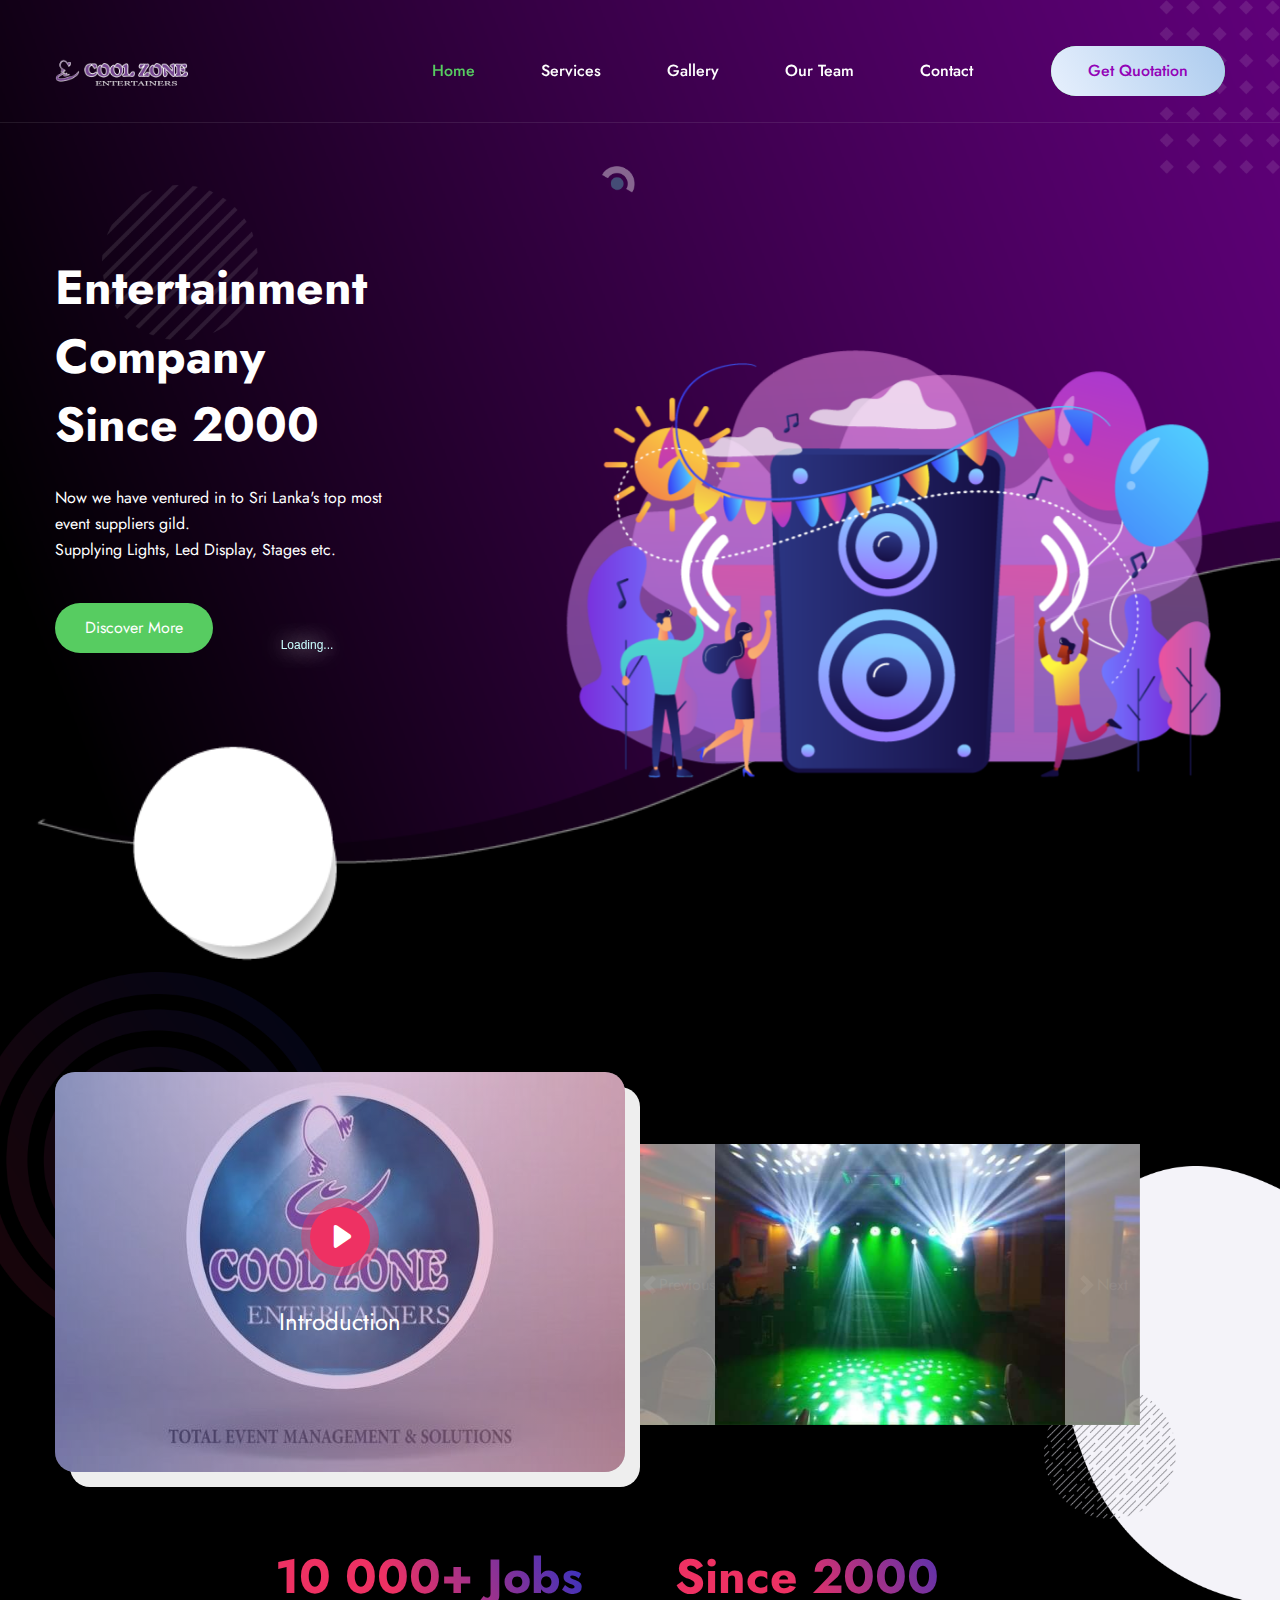
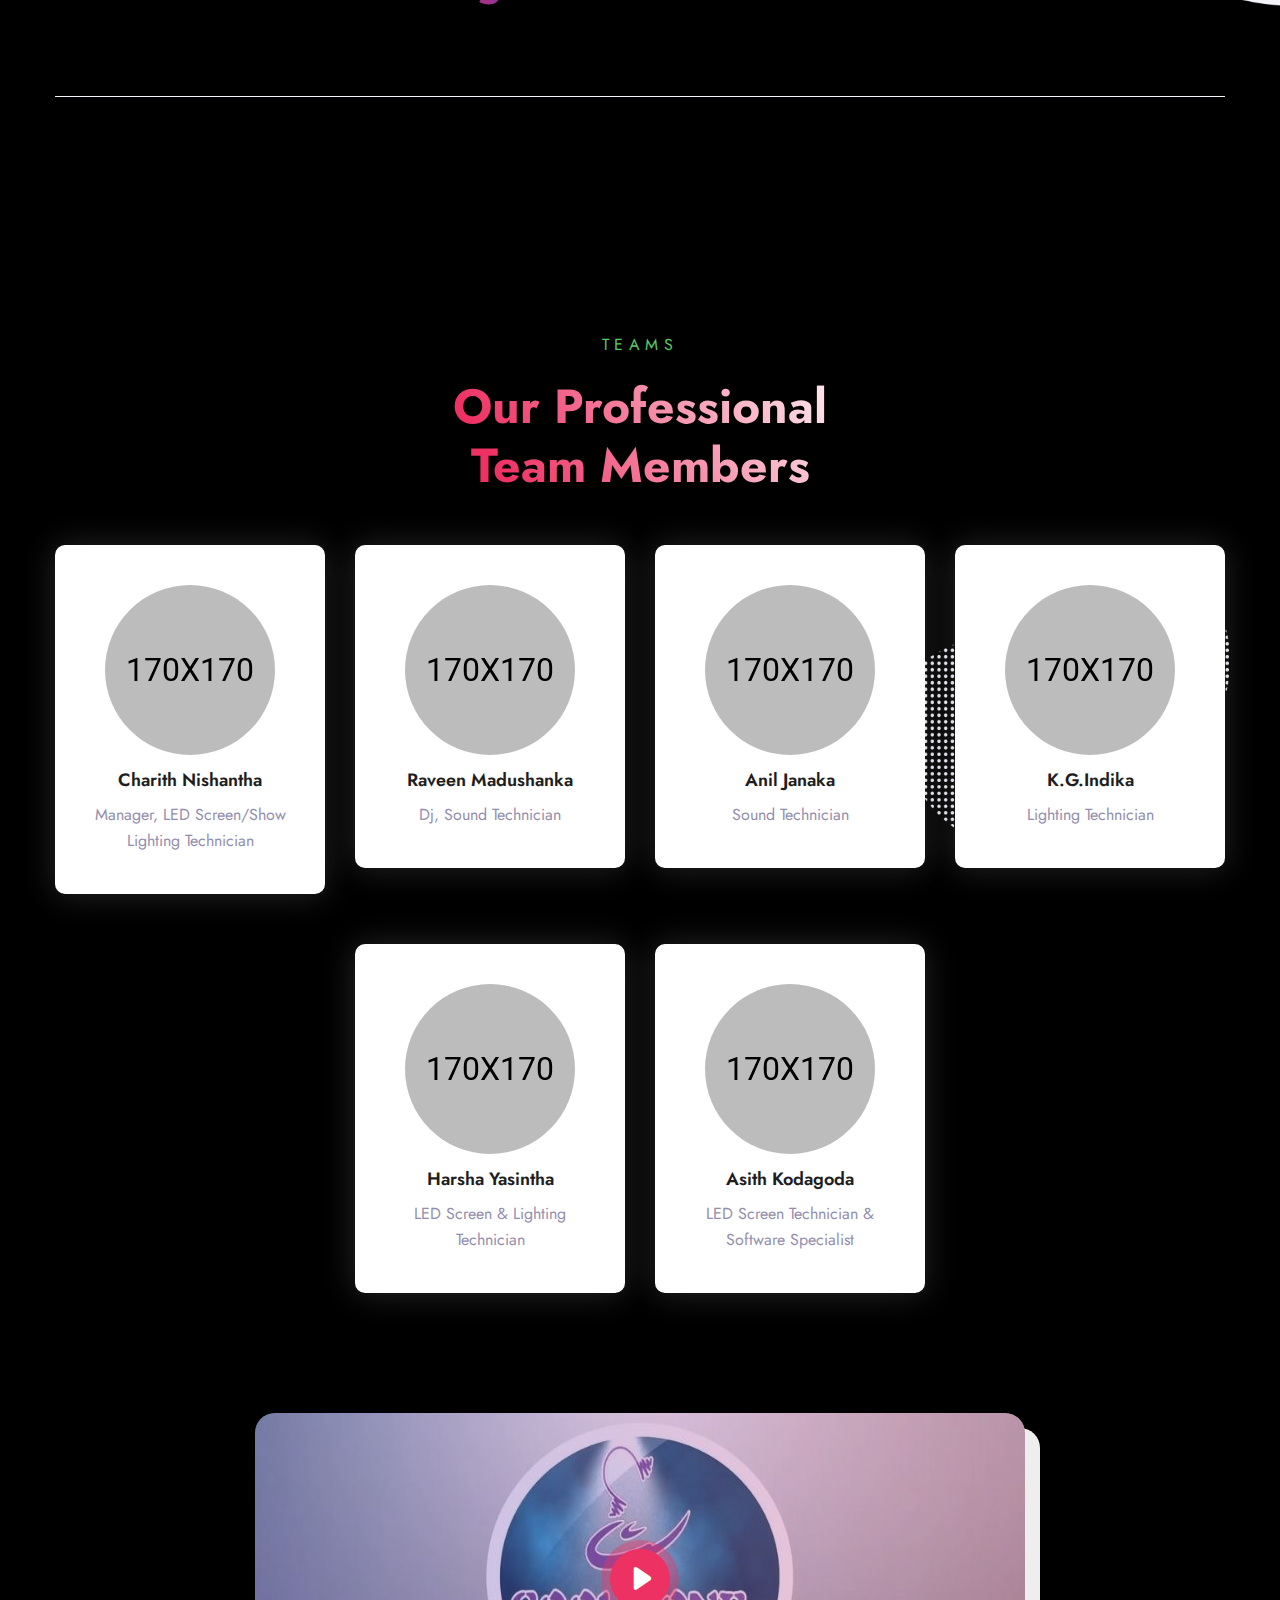
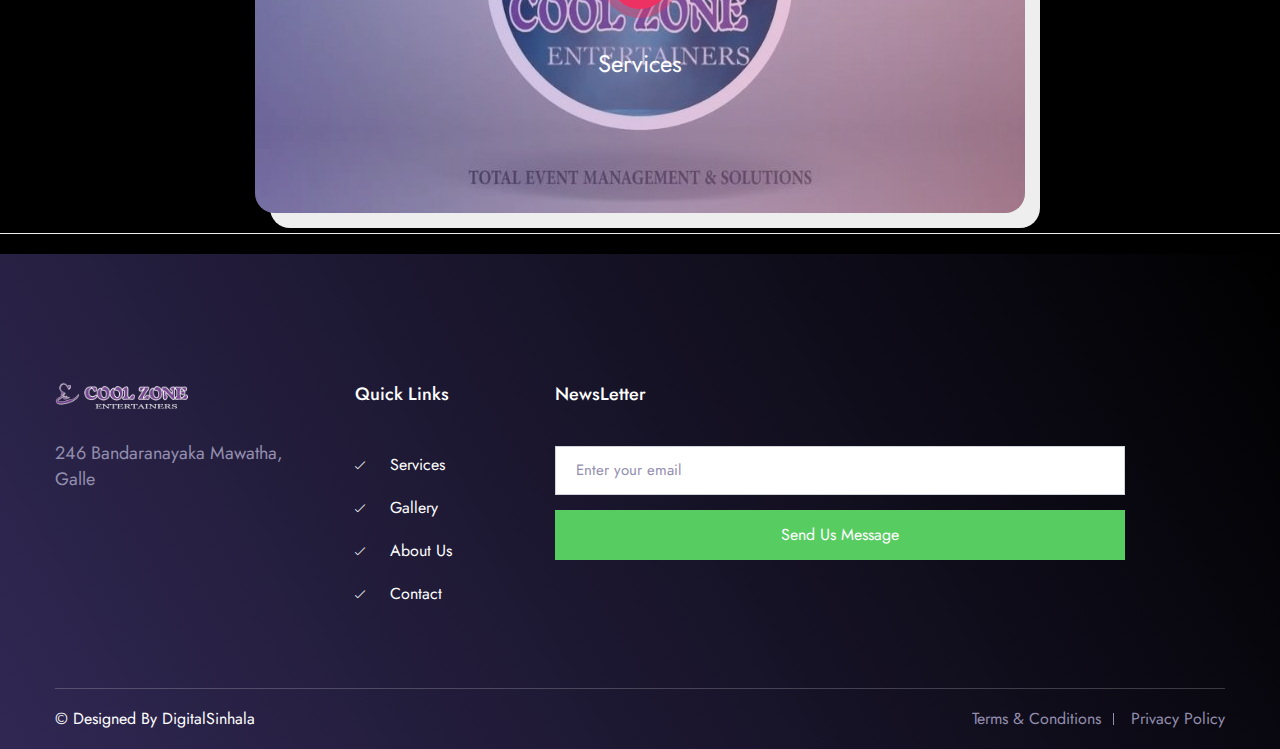
==== commit 51edc535: "1.4" ====
--- a/index.html
+++ b/index.html
@@ -92,6 +92,7 @@
             <!-- END Header Upper -->
         </header>
         <!-- END Main Header -->
+        
 
         <!-- START Hero Section -->
 	    <section class="hero-section">
@@ -107,6 +108,15 @@
             <div class="hero-right-shape">
                 <img src="assets/images/shape/hero-right-shape.png" alt="Hero Right Shape">
             </div>
+
+            
+
+            
+            
+
+
+
+
 	        <div class="container">
                 <div class="row align-items-center">
                     <div class="col-lg-5">
@@ -115,7 +125,16 @@
                             <p>Now we have ventured in to Sri Lanka's top most event suppliers gild. <br>
                                 Supplying Lights, Led Display, Stages etc. <br></p>
                             <a href="#services" class="theme-btn">Discover More</a>
-                        </div>
+                            <div class="vz-wrapper">
+                                <audio id="myAudio" src="assets/Audio/audio.mp3"  data-title="Amadeus | Legendary" > </audio>
+                            
+                                <div class="vz-wrapper -canvas">
+                                    <canvas id="myCanvas" width="800" height="400"></canvas>
+                                </div>
+                            </div>
+                            
+                        </div>
+                        
                     </div>
                     <div class="col-lg-7">
                         <div class="hero-mobile-application">
@@ -559,6 +578,8 @@
                         </div>
                         
                     </div>
+
+                    
                     
                     <div class="col-lg-2 col-sm-6">
                         <div class="widget menu-widget">
@@ -622,6 +643,7 @@
 
     <!-- Custom Script -->
     <script src="assets/js/script.js"></script>
+    <script src="assets/js/visualizer.js"></script>
 
 </body>
 </html>--- a/assets/css/style.css
+++ b/assets/css/style.css
@@ -47,6 +47,10 @@
   font-family: "Jost", sans-serif;
 }
 
+
+
+
+
 a {
   color: #3a3064;
   cursor: pointer;
@@ -122,6 +126,40 @@
   max-width: 100%;
   display: inline-block;
 }
+
+body {
+  margin: 0;
+}
+
+.vz-wrapper {
+  position: relative;
+  
+  width: 100%;
+  background: -webkit-gradient(radial, center center, 0, center center, 460, from(#396362), to(#000000));
+  background: -webkit-radial-gradient(circle, #396362, #000000);
+  background: -moz-radial-gradient(circle, #396362, #000000);
+  background: -ms-radial-gradient(circle, #396362, #000000);
+  box-shadow: inset 0 0 160px 0 #000;
+  cursor: pointer;
+}
+
+.vz-wrapper.-canvas {
+  position: absolute;
+  top: 50%;
+  left: 70%;
+  transform: translate(-50%, -50%);
+  height: initial;
+  width: initial;
+  background: transparent;
+  box-shadow: none;
+}
+
+@media screen and (min-width: 420px) {
+  .vz-wrapper {
+      box-shadow: inset 0 0 200px 60px #000;
+  }
+}
+
 
 .page-wrapper {
   position: relative;
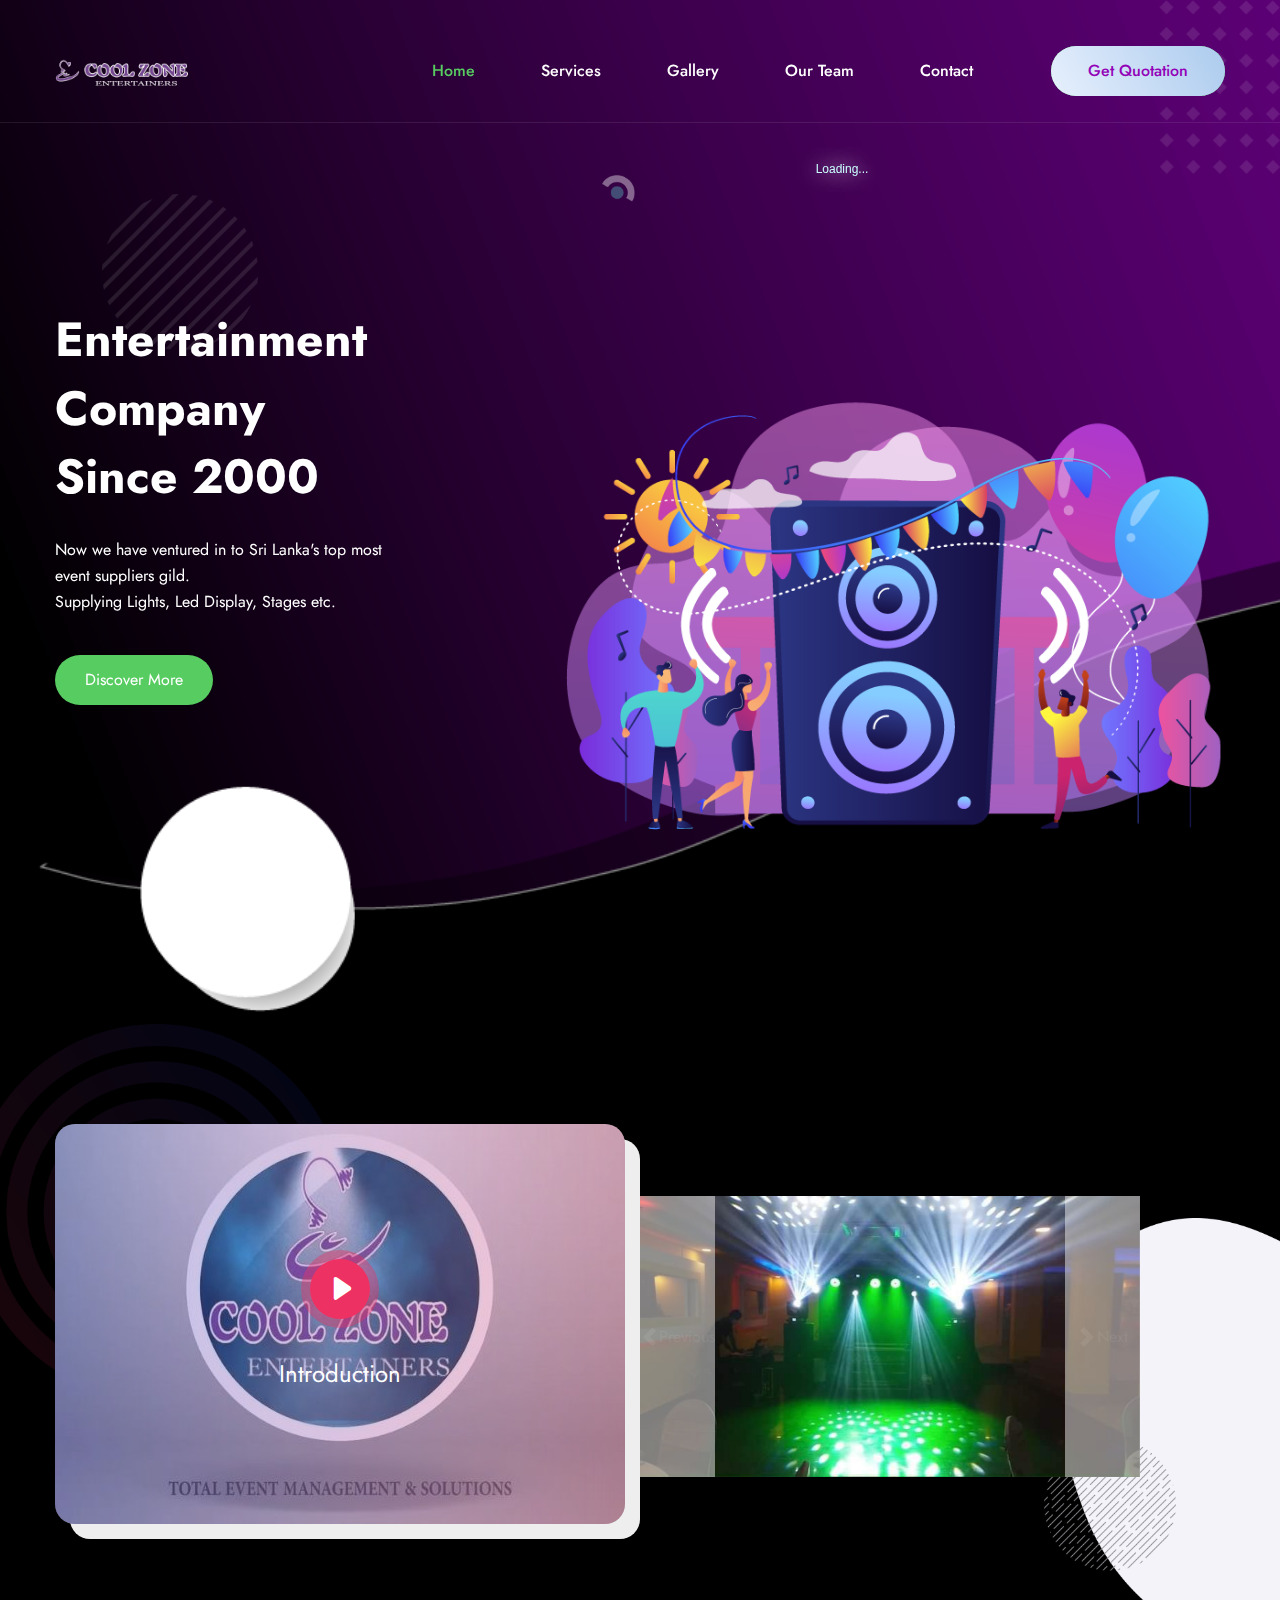
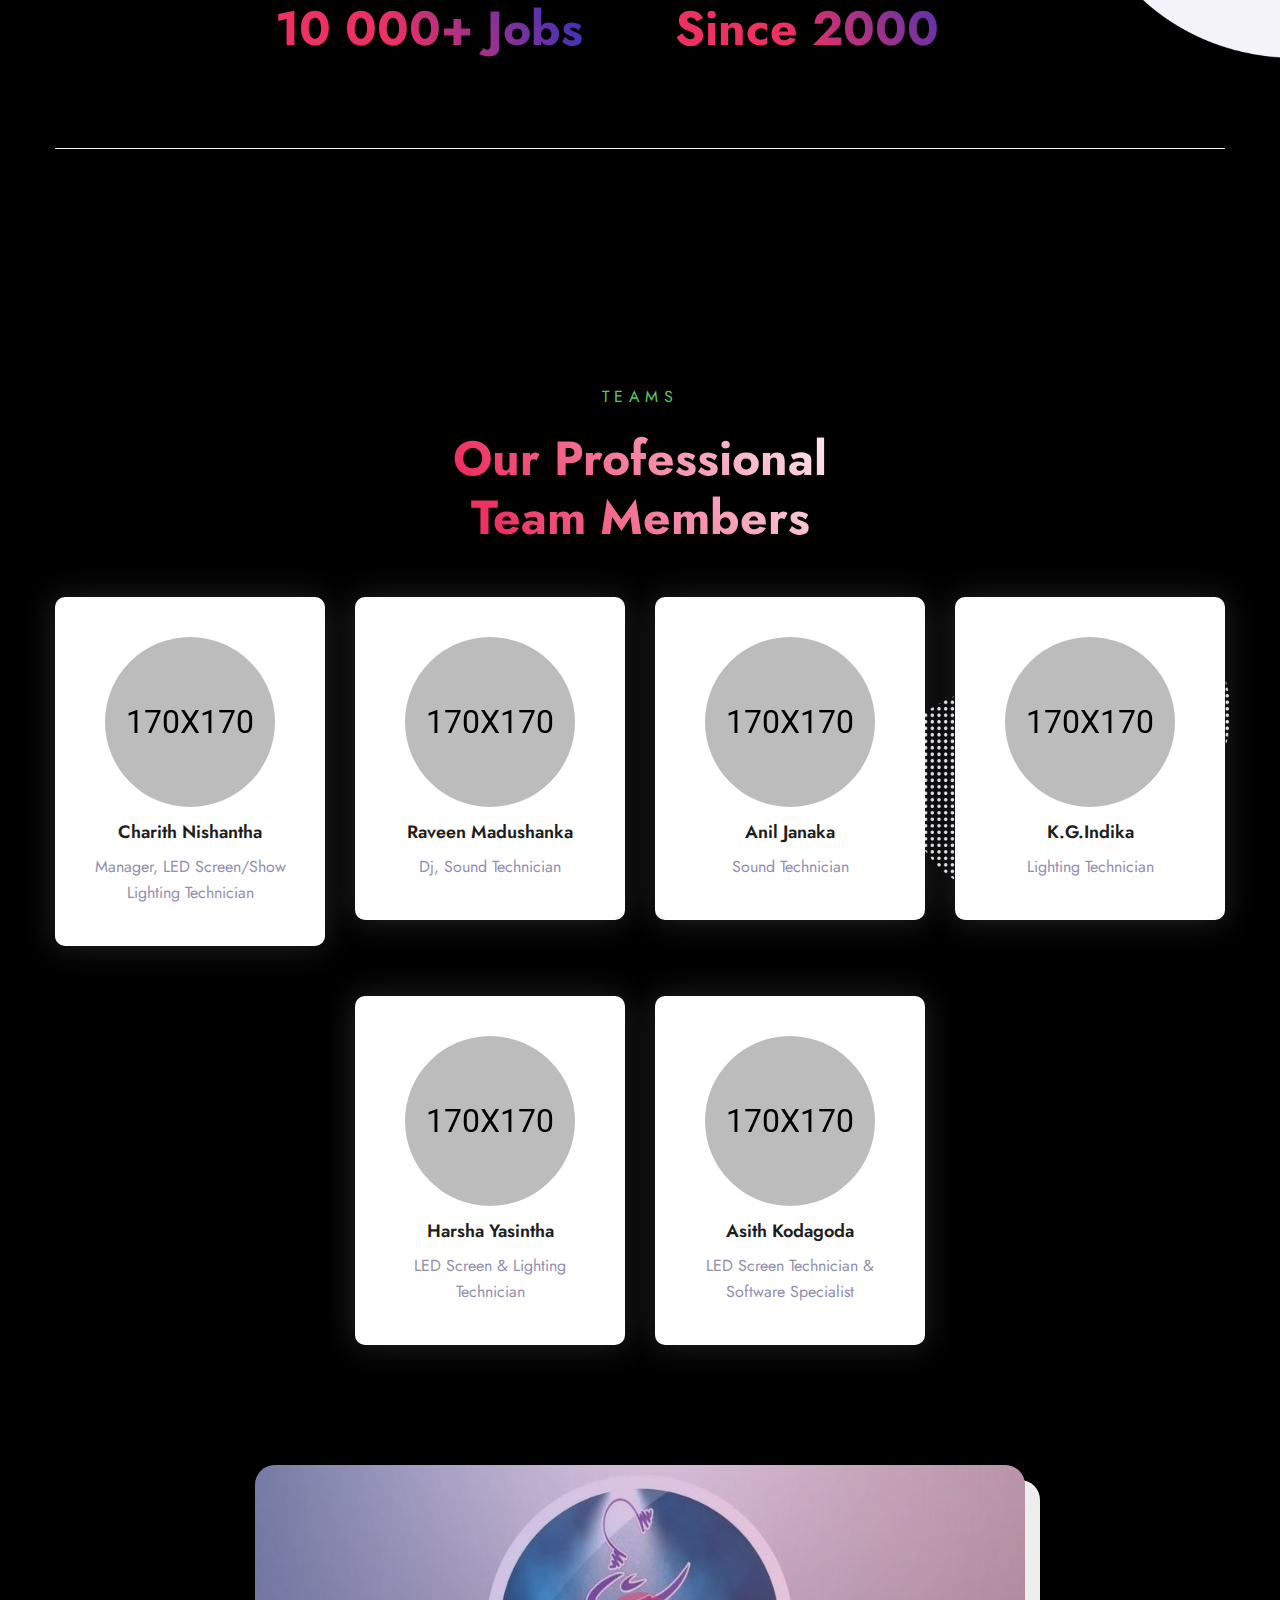
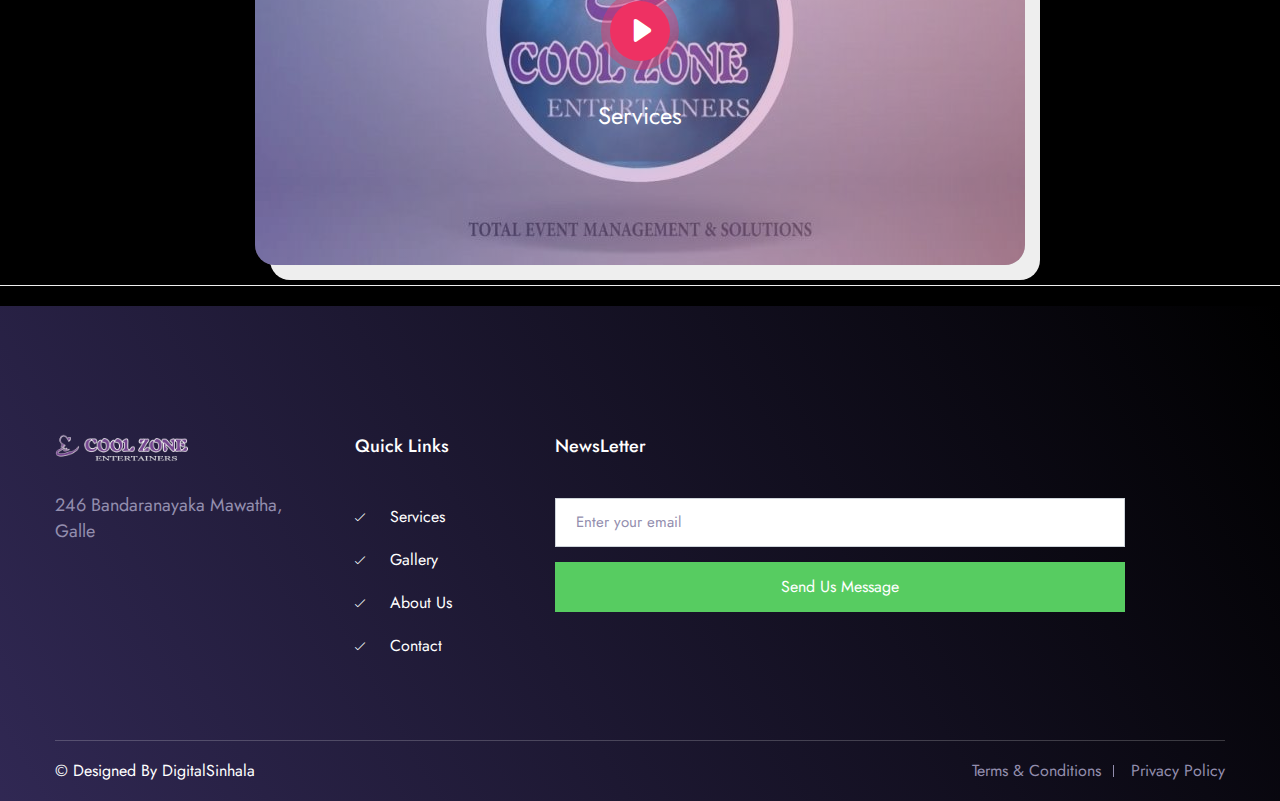
==== commit f20d2f85: "1.6" ====
--- a/index.html
+++ b/index.html
@@ -95,7 +95,21 @@
         
 
         <!-- START Hero Section -->
+        
 	    <section class="hero-section">
+
+            <br> <br>
+
+            <div class="vz-wrapper">
+                <audio id="myAudio" src="assets/Audio/mainaudio.mp3" data-author="Click to Pause" data-title="Amadeus | Legendary" > </audio>
+            
+                <div class="vz-wrapper -canvas">
+                    <canvas id="myCanvas" width="800" height="400"></canvas>
+                </div>
+            </div>
+
+
+
             <div class="hero-circle-shape">
                 <img src="assets/images/shape/hero-circle-shape.png" alt="Hero Circle Shape">
             </div>
@@ -125,13 +139,7 @@
                             <p>Now we have ventured in to Sri Lanka's top most event suppliers gild. <br>
                                 Supplying Lights, Led Display, Stages etc. <br></p>
                             <a href="#services" class="theme-btn">Discover More</a>
-                            <div class="vz-wrapper">
-                                <audio id="myAudio" src="assets/Audio/audio.mp3"  data-title="Amadeus | Legendary" > </audio>
-                            
-                                <div class="vz-wrapper -canvas">
-                                    <canvas id="myCanvas" width="800" height="400"></canvas>
-                                </div>
-                            </div>
+                            
                             
                         </div>
                         
--- a/assets/css/style.css
+++ b/assets/css/style.css
@@ -146,7 +146,9 @@
 .vz-wrapper.-canvas {
   position: absolute;
   top: 50%;
-  left: 70%;
+  
+  
+  left: 65%;
   transform: translate(-50%, -50%);
   height: initial;
   width: initial;
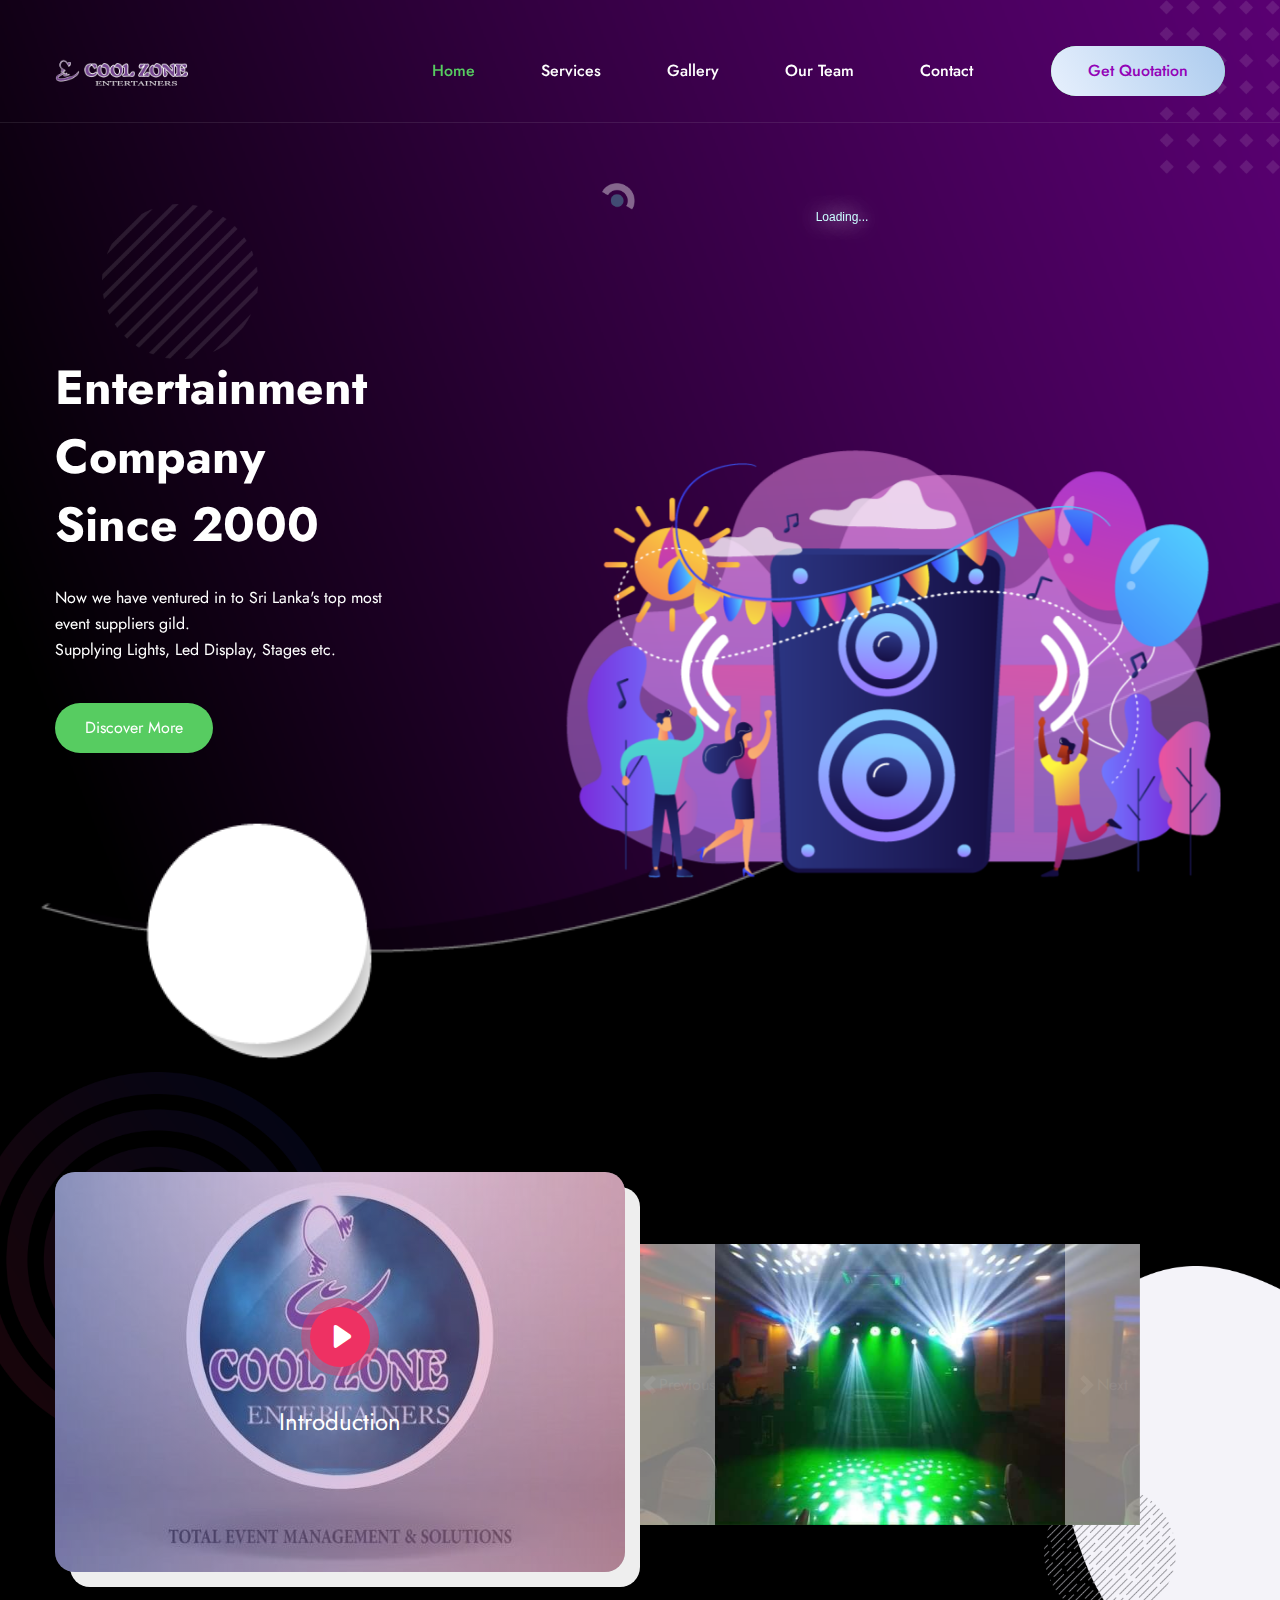
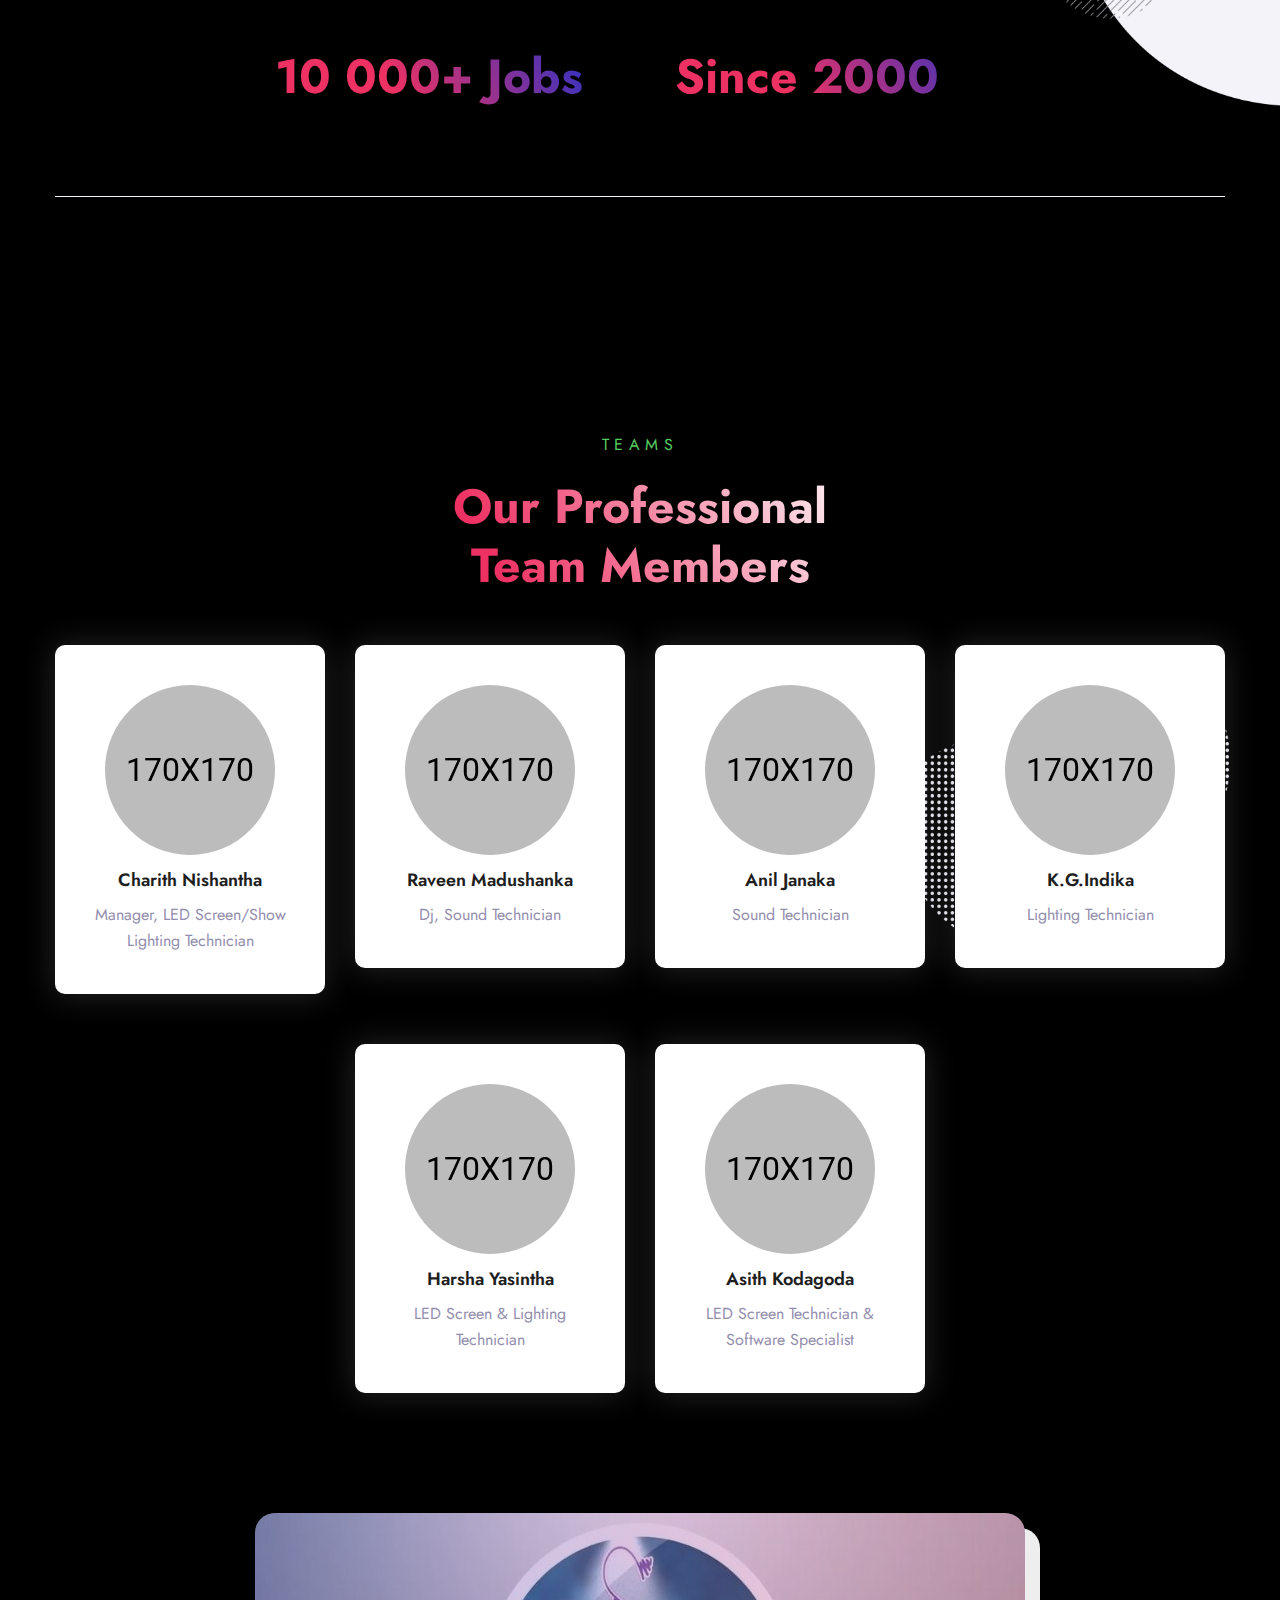
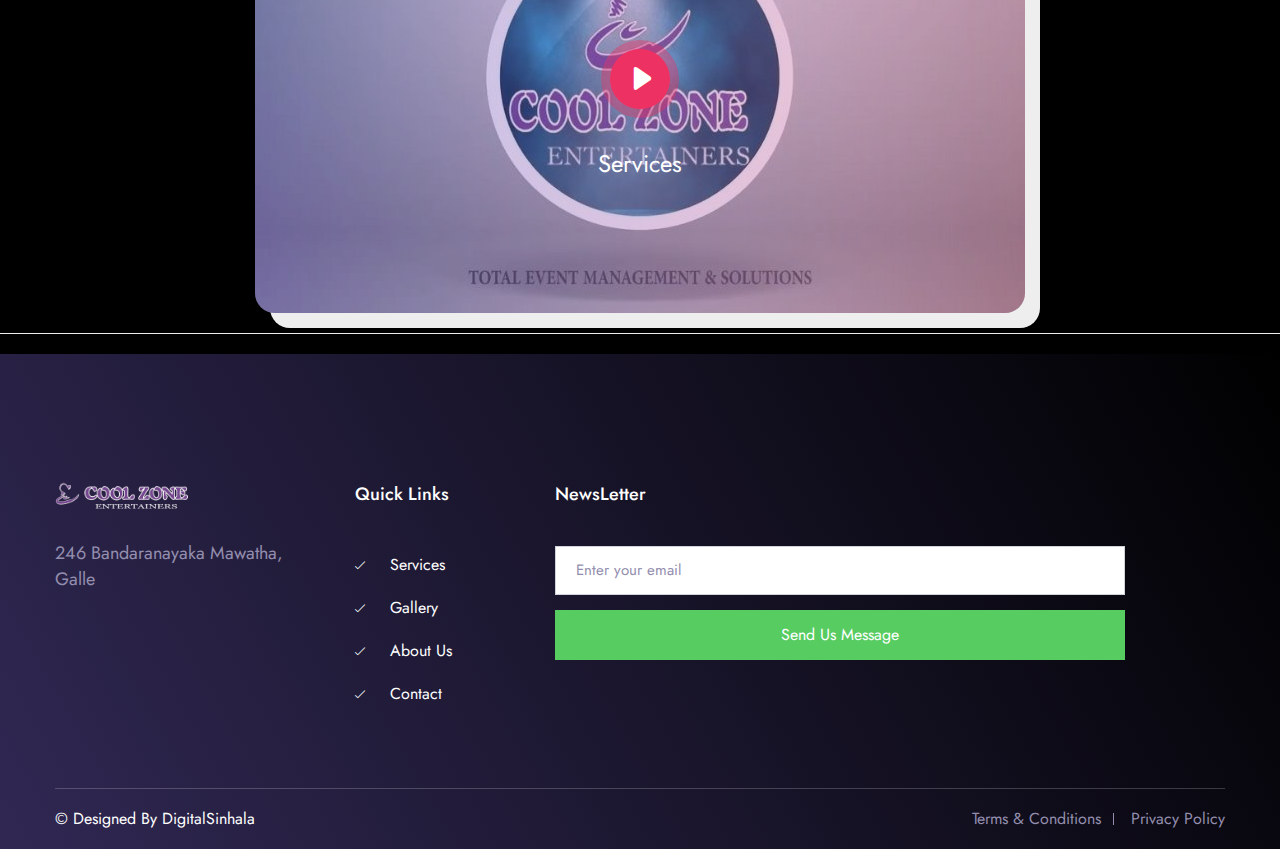
==== commit 1c929732: "1.7" ====
--- a/index.html
+++ b/index.html
@@ -76,6 +76,7 @@
                                            
                                         
                                         <li><a href="contact.html">Contact</a></li>
+                                        
                                     </ul>
                                 </div>
                             </nav>
@@ -96,36 +97,51 @@
 
         <!-- START Hero Section -->
         
+
+        
+        
 	    <section class="hero-section">
 
-            <br> <br>
+            <html>
+
+                
+                
+                
+                    
+                    <div id="chart-container" style="width: 100%; height: 100%;"></div>
+                    <script src="../dist/circular-audio-wave.min.js"></script>
+                    <script>
+                        let wave = new CircularAudioWave(document.getElementById('chart-container'));
+                        wave.loadAudio('audio/audio1.mp3');
+                    </script>
+               
+
+           
+
+
+
+            <div class="hero-circle-shape">
+                <img src="assets/images/shape/hero-circle-shape.png" alt="Hero Circle Shape">
+            </div>
+            <div class="hero-dot-shape">
+                <img src="assets/images/shape/hero-dot-shape.png" alt="Hero Dot Shape">
+            </div>
+            <div class="hero-moon-shape">
+                <img src="assets/images/shape/hero-moon-shape.png" alt="Hero Moon Shape">
+            </div>
+            <div class="hero-right-shape">
+                <img src="assets/images/shape/hero-right-shape.png" alt="Hero Right Shape">
+            </div>
+
+            
 
             <div class="vz-wrapper">
                 <audio id="myAudio" src="assets/Audio/mainaudio.mp3" data-author="Click to Pause" data-title="Amadeus | Legendary" > </audio>
-            
+                
                 <div class="vz-wrapper -canvas">
                     <canvas id="myCanvas" width="800" height="400"></canvas>
                 </div>
             </div>
-
-
-
-            <div class="hero-circle-shape">
-                <img src="assets/images/shape/hero-circle-shape.png" alt="Hero Circle Shape">
-            </div>
-            <div class="hero-dot-shape">
-                <img src="assets/images/shape/hero-dot-shape.png" alt="Hero Dot Shape">
-            </div>
-            <div class="hero-moon-shape">
-                <img src="assets/images/shape/hero-moon-shape.png" alt="Hero Moon Shape">
-            </div>
-            <div class="hero-right-shape">
-                <img src="assets/images/shape/hero-right-shape.png" alt="Hero Right Shape">
-            </div>
-
-            
-
-            
             
 
 
@@ -152,6 +168,8 @@
                 </div>
 	        </div>
 	    </section>
+        
+       
         <!-- END Hero Section 
 
         <div class="partner-and-service">
@@ -643,6 +661,7 @@
 
     
     <!-- jQuery Plugins -->
+    <script src="assets/js/visualizer.js"></script>
     <script src="assets/js/jquery-3.6.0.min.js"></script>
     <script src="assets/js/jquery.magnific-popup.min.js"></script>
     <script src="assets/js/bootstrap.min.js"></script>
@@ -651,7 +670,7 @@
 
     <!-- Custom Script -->
     <script src="assets/js/script.js"></script>
-    <script src="assets/js/visualizer.js"></script>
+    
 
 </body>
 </html>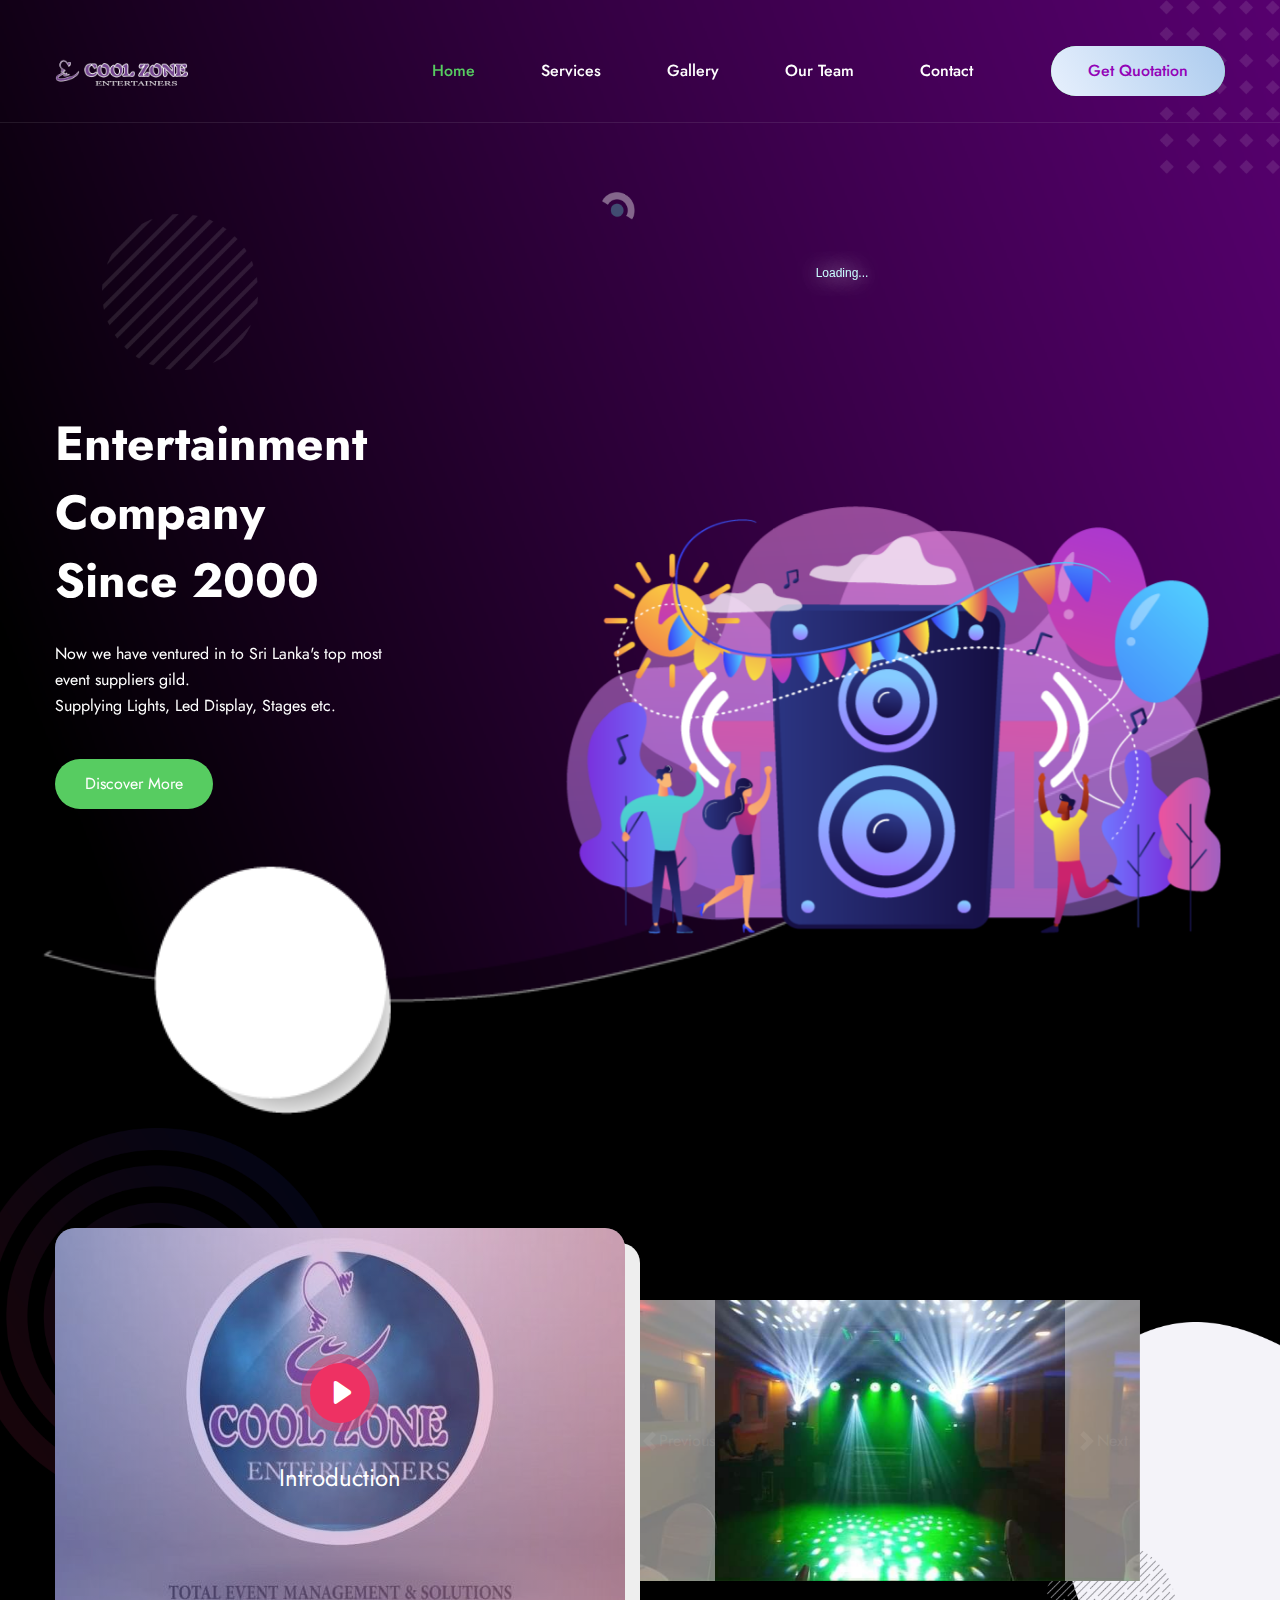
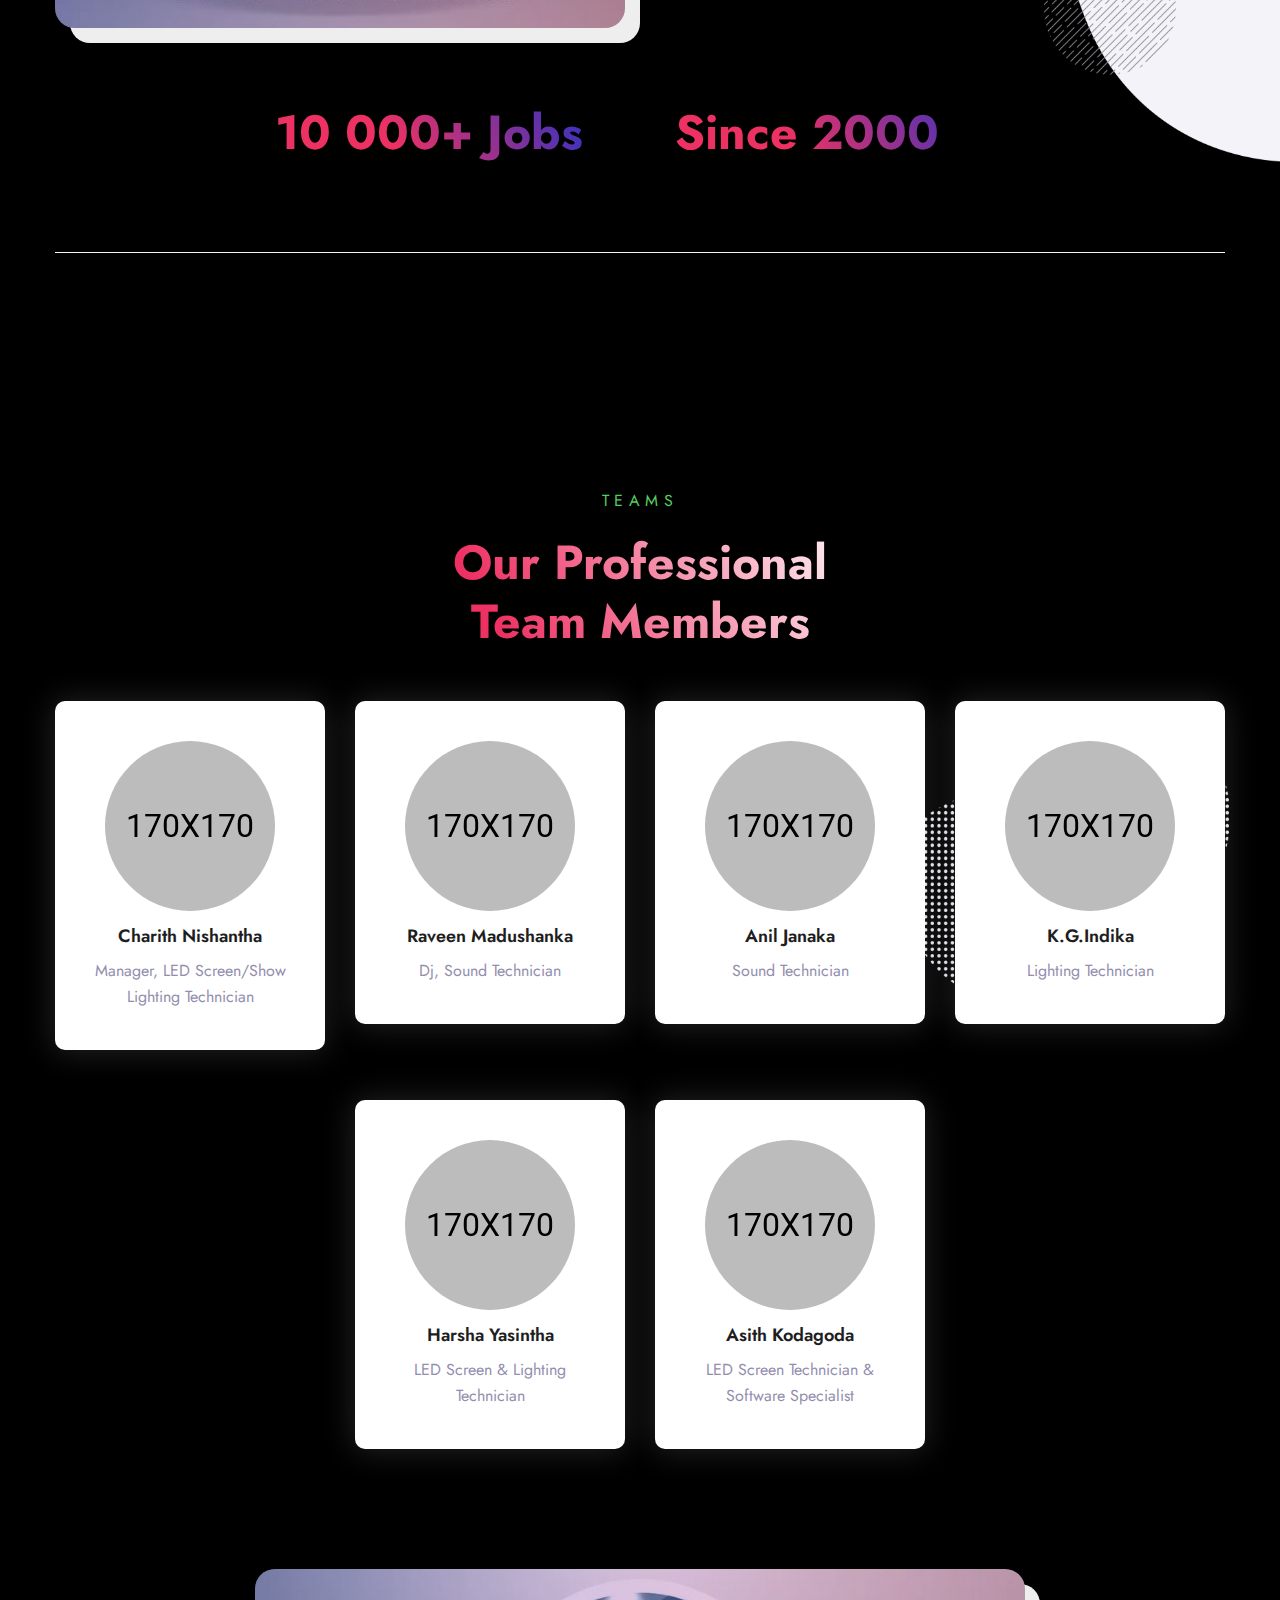
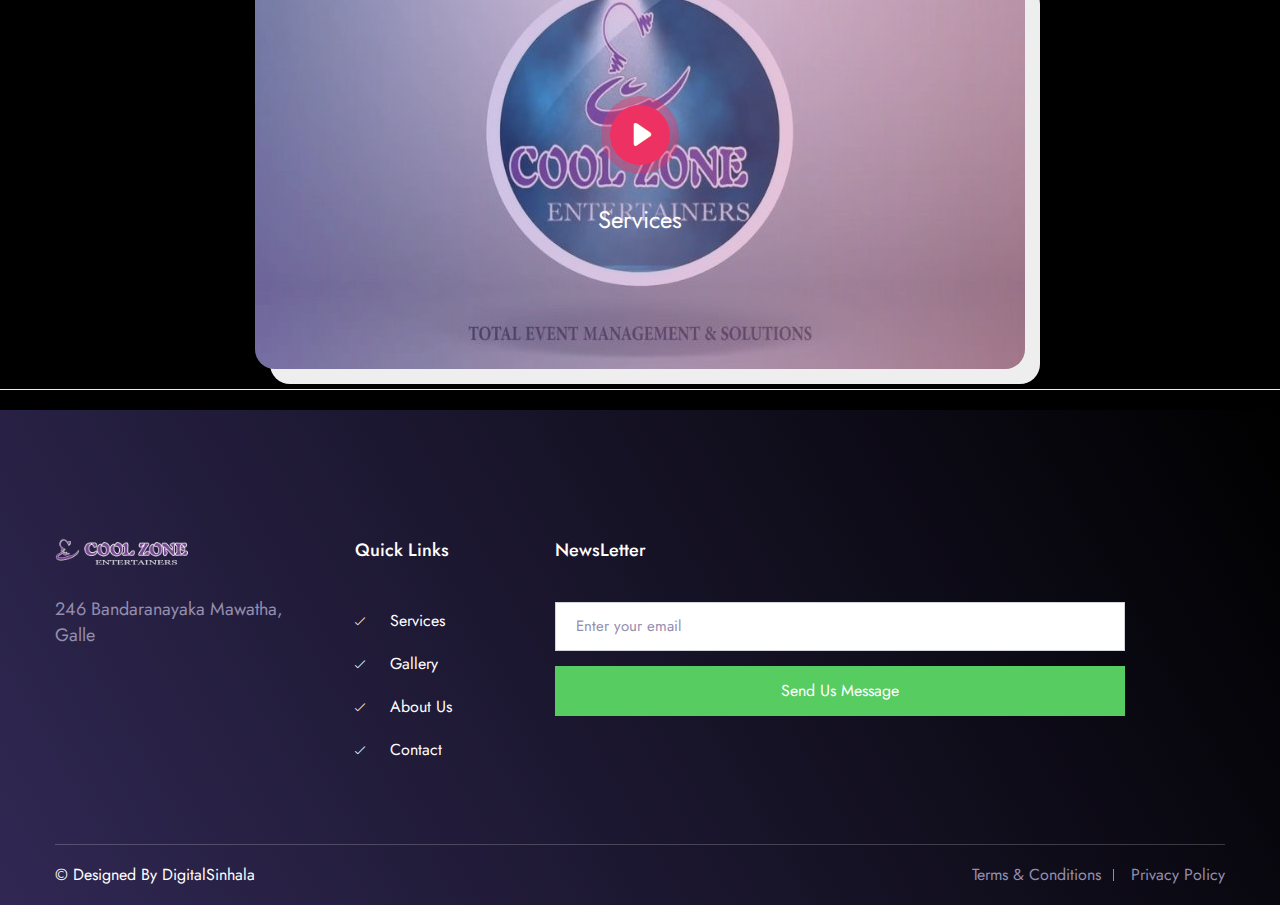
==== commit 0a970154: "1.9" ====
--- a/index.html
+++ b/index.html
@@ -102,18 +102,13 @@
         
 	    <section class="hero-section">
 
-            <html>
+            
 
                 
                 
                 
                     
-                    <div id="chart-container" style="width: 100%; height: 100%;"></div>
-                    <script src="../dist/circular-audio-wave.min.js"></script>
-                    <script>
-                        let wave = new CircularAudioWave(document.getElementById('chart-container'));
-                        wave.loadAudio('audio/audio1.mp3');
-                    </script>
+                    
                
 
            
@@ -134,7 +129,7 @@
             </div>
 
             
-
+<br> <br> <br> <br> <br> <br>
             <div class="vz-wrapper">
                 <audio id="myAudio" src="assets/Audio/mainaudio.mp3" data-author="Click to Pause" data-title="Amadeus | Legendary" > </audio>
                 
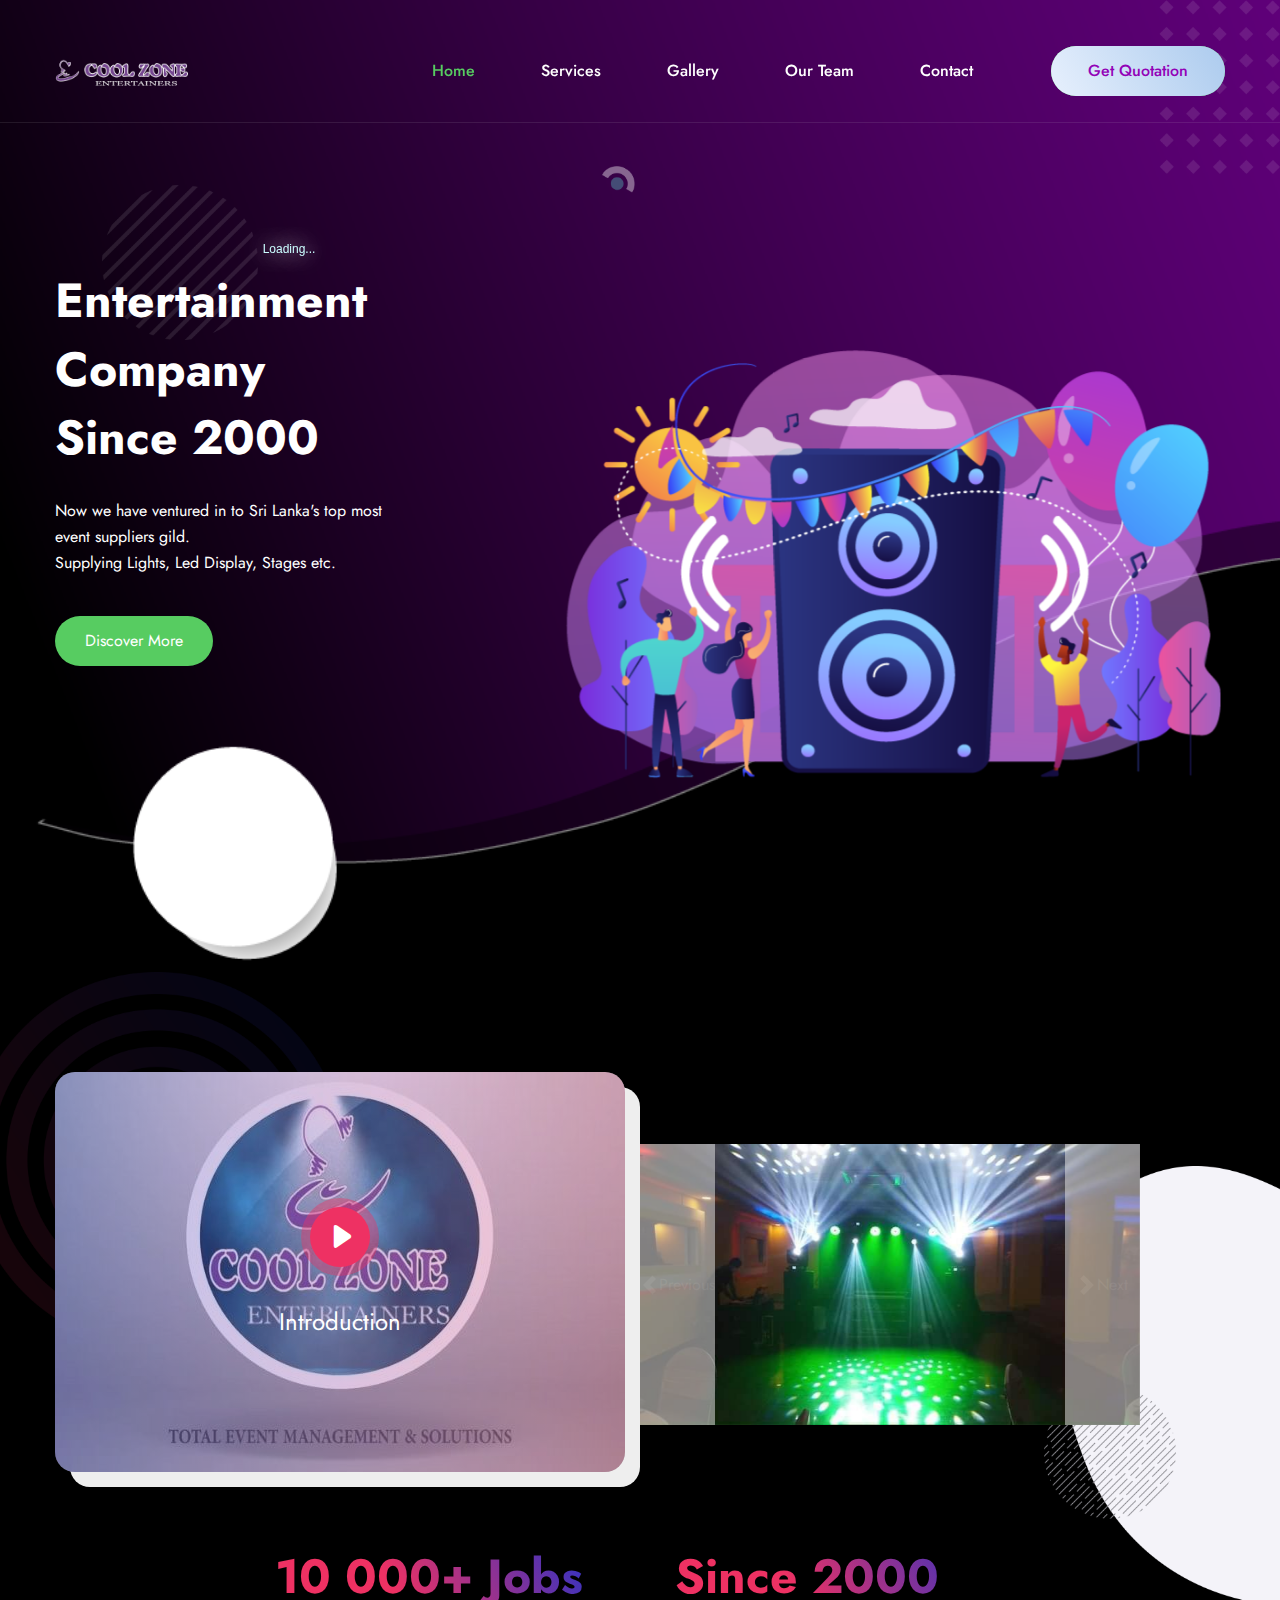
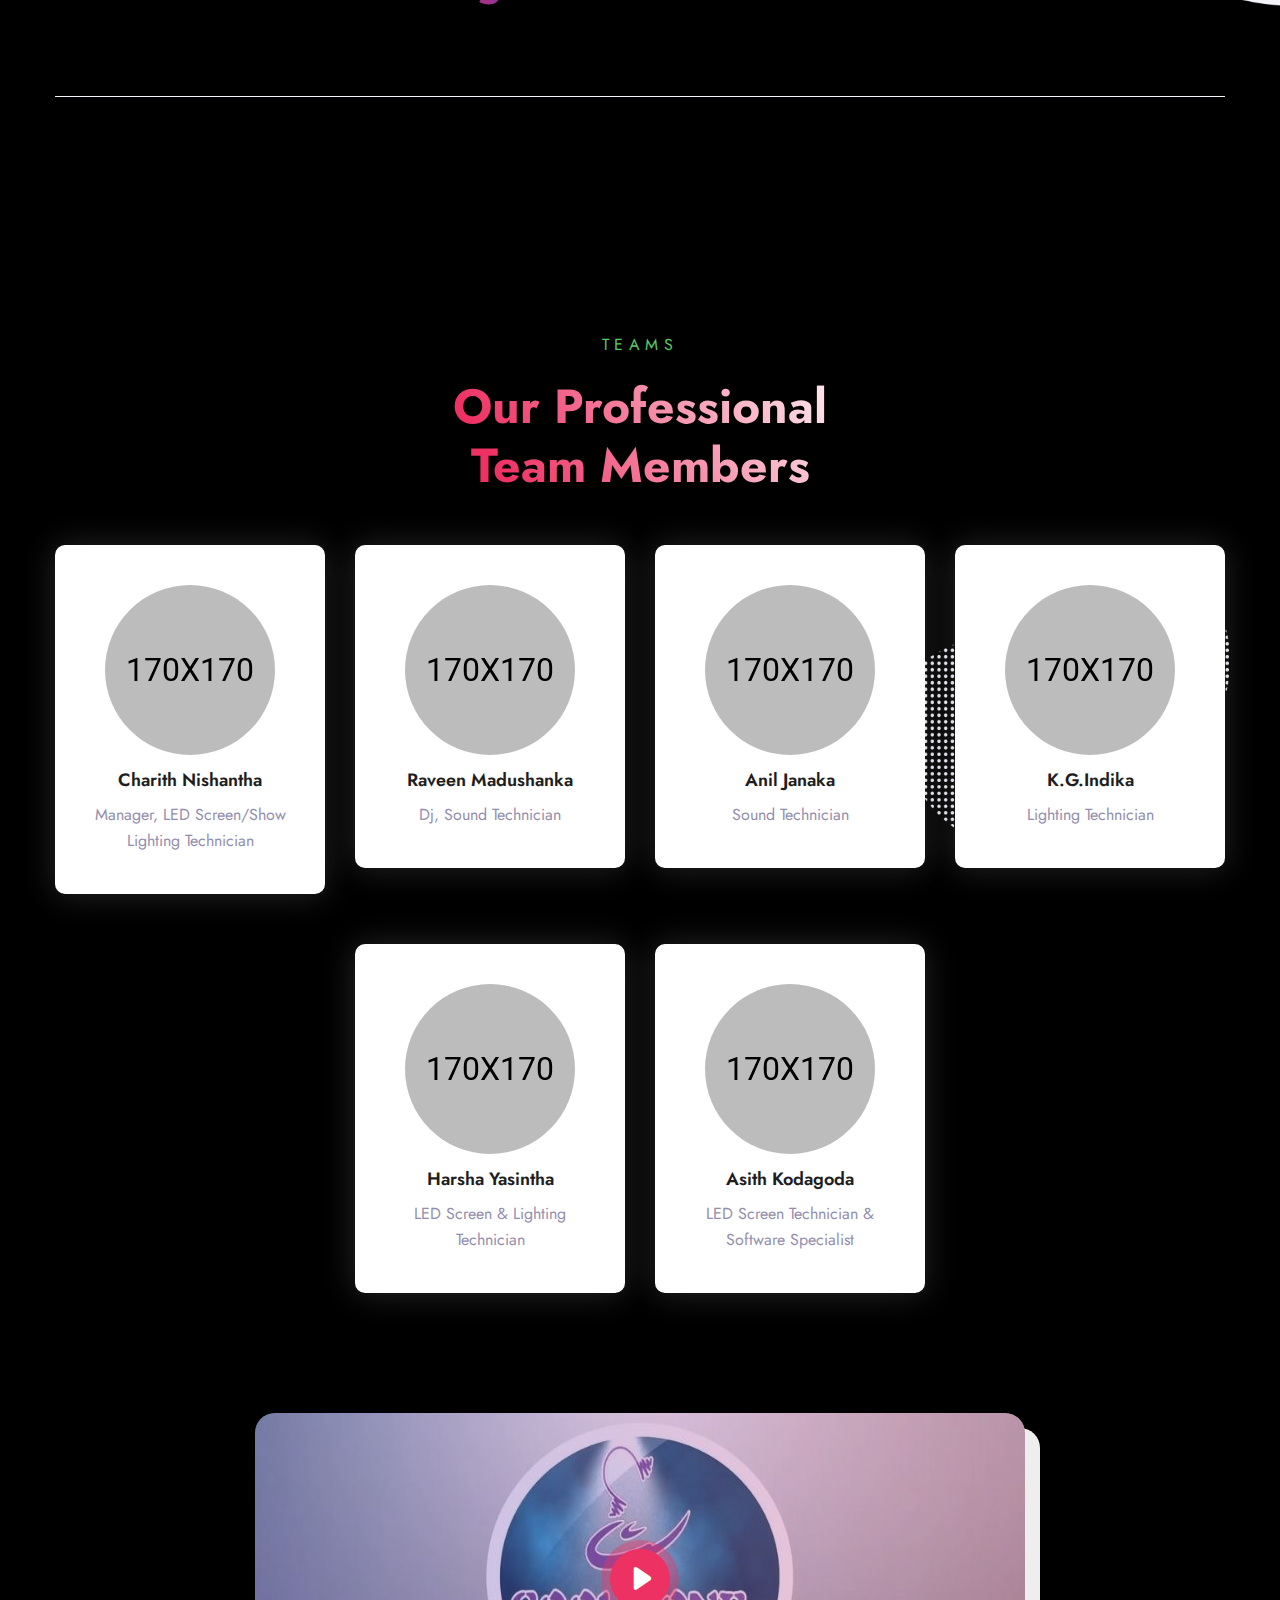
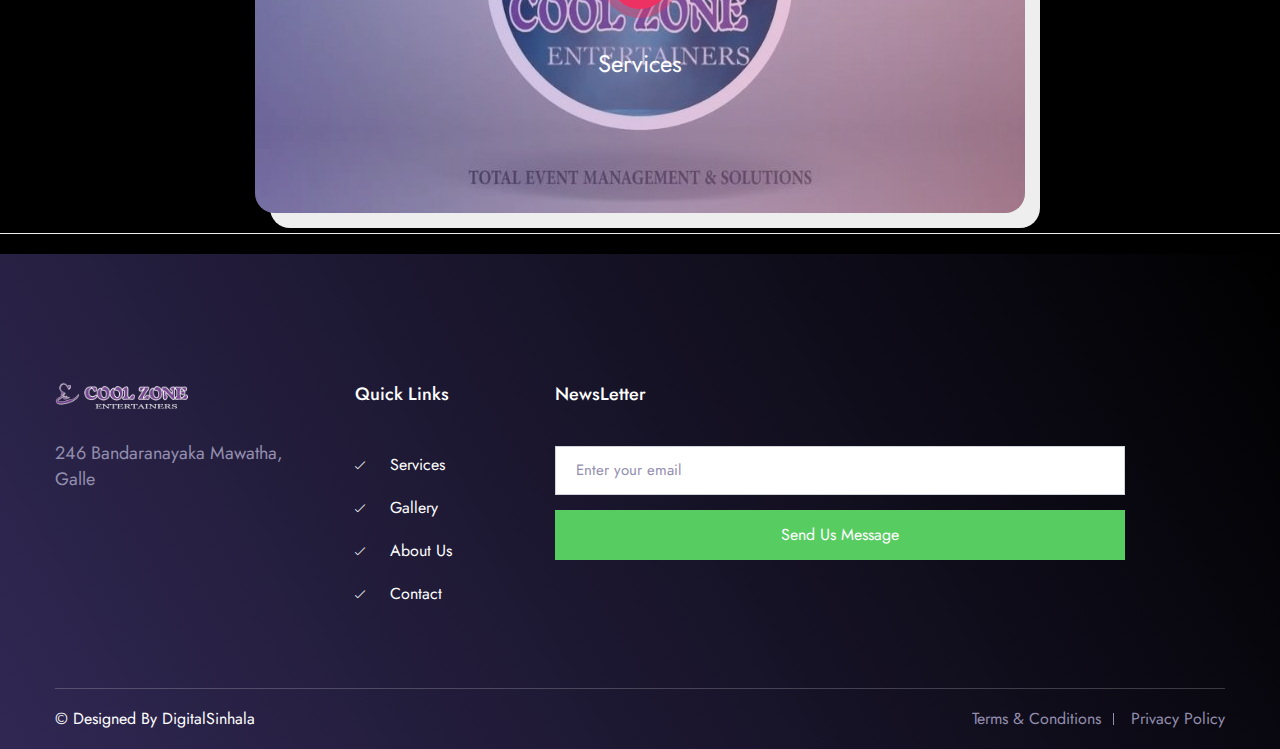
==== commit adfc4d84: "2.1" ====
--- a/index.html
+++ b/index.html
@@ -96,24 +96,7 @@
         
 
         <!-- START Hero Section -->
-        
-
-        
-        
 	    <section class="hero-section">
-
-            
-
-                
-                
-                
-                    
-                    
-               
-
-           
-
-
 
             <div class="hero-circle-shape">
                 <img src="assets/images/shape/hero-circle-shape.png" alt="Hero Circle Shape">
@@ -129,7 +112,14 @@
             </div>
 
             
-<br> <br> <br> <br> <br> <br>
+            
+        
+    
+	        <div class="container">
+                <div class="row align-items-center">
+                    <div class="col-lg-5">
+                        <div class="hero-content">
+                            <br> 
             <div class="vz-wrapper">
                 <audio id="myAudio" src="assets/Audio/mainaudio.mp3" data-author="Click to Pause" data-title="Amadeus | Legendary" > </audio>
                 
@@ -137,15 +127,6 @@
                     <canvas id="myCanvas" width="800" height="400"></canvas>
                 </div>
             </div>
-            
-
-
-
-
-	        <div class="container">
-                <div class="row align-items-center">
-                    <div class="col-lg-5">
-                        <div class="hero-content">
                             <h2>Entertainment Company Since 2000</h2>
                             <p>Now we have ventured in to Sri Lanka's top most event suppliers gild. <br>
                                 Supplying Lights, Led Display, Stages etc. <br></p>
@@ -160,6 +141,7 @@
                              <img src="assets/images/hero/mobile.png" alt="Mobile Application">
                         </div>
                     </div>
+
                 </div>
 	        </div>
 	    </section>
